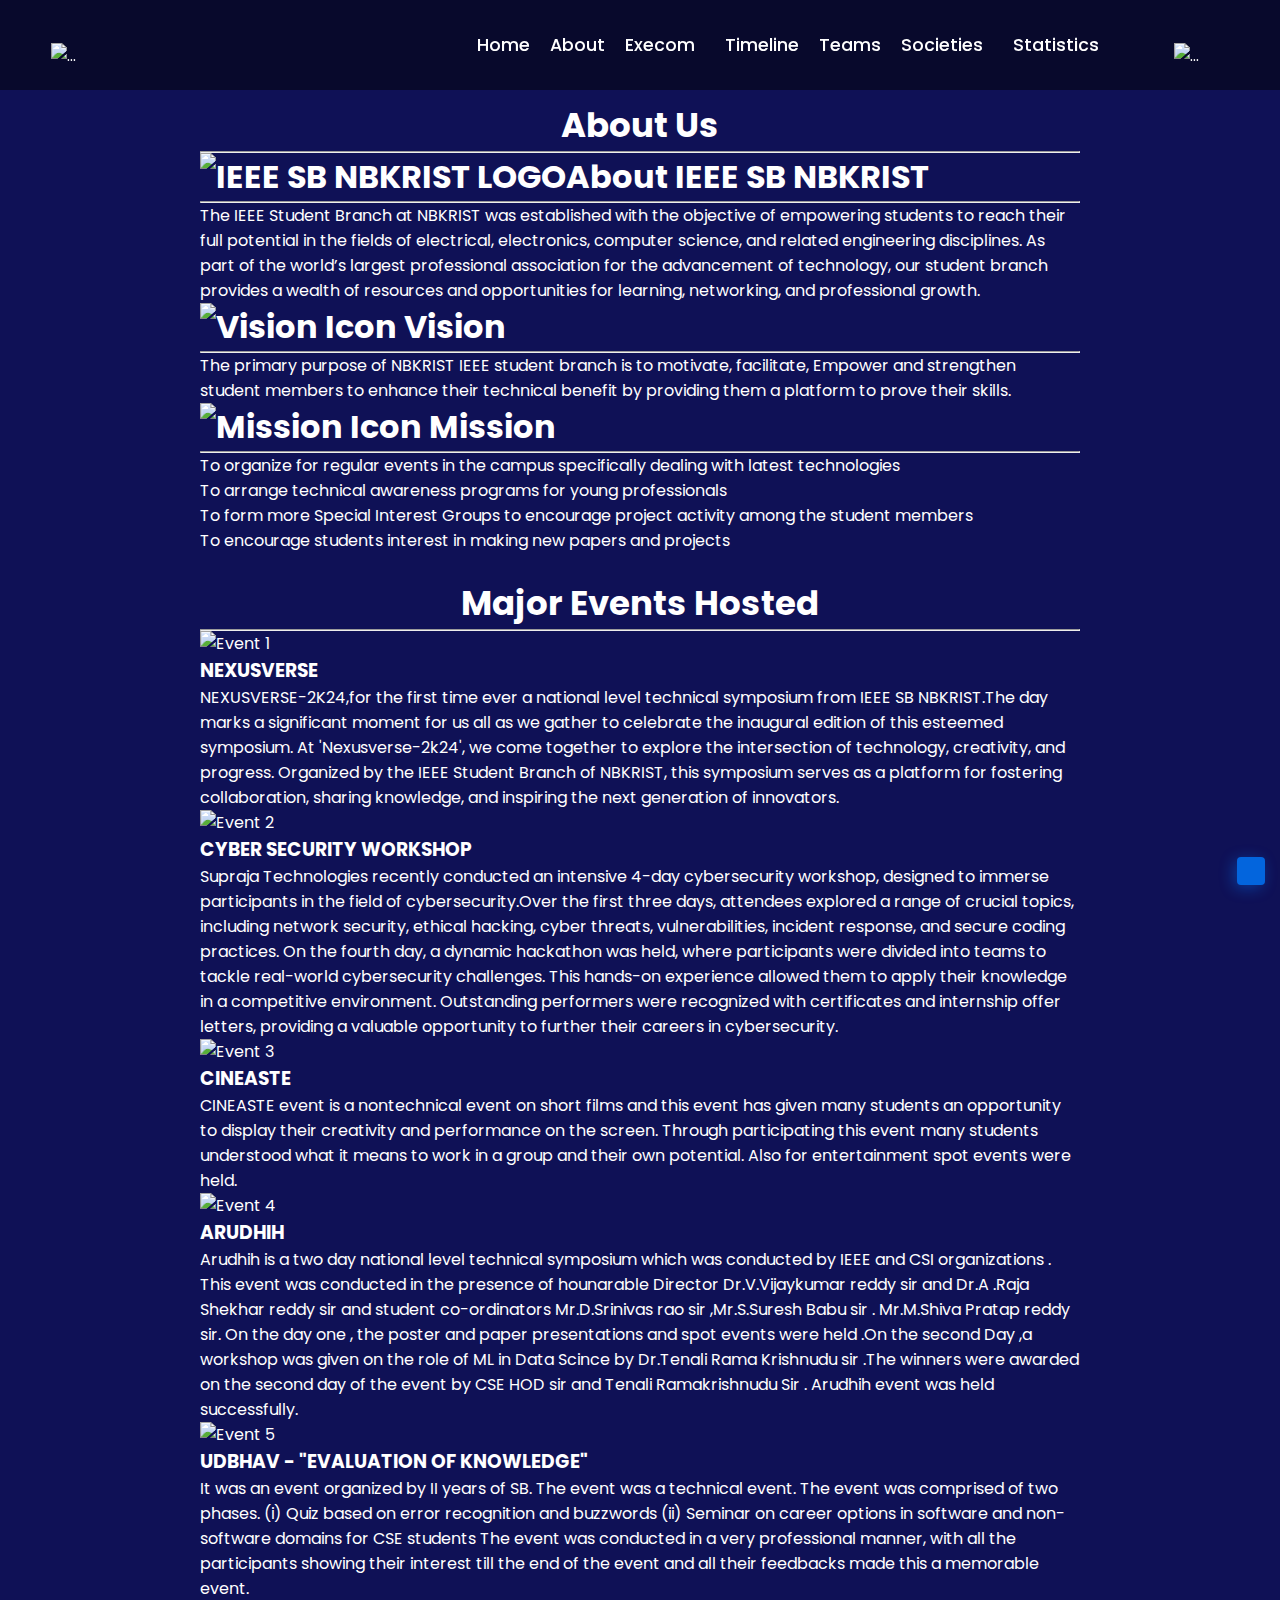
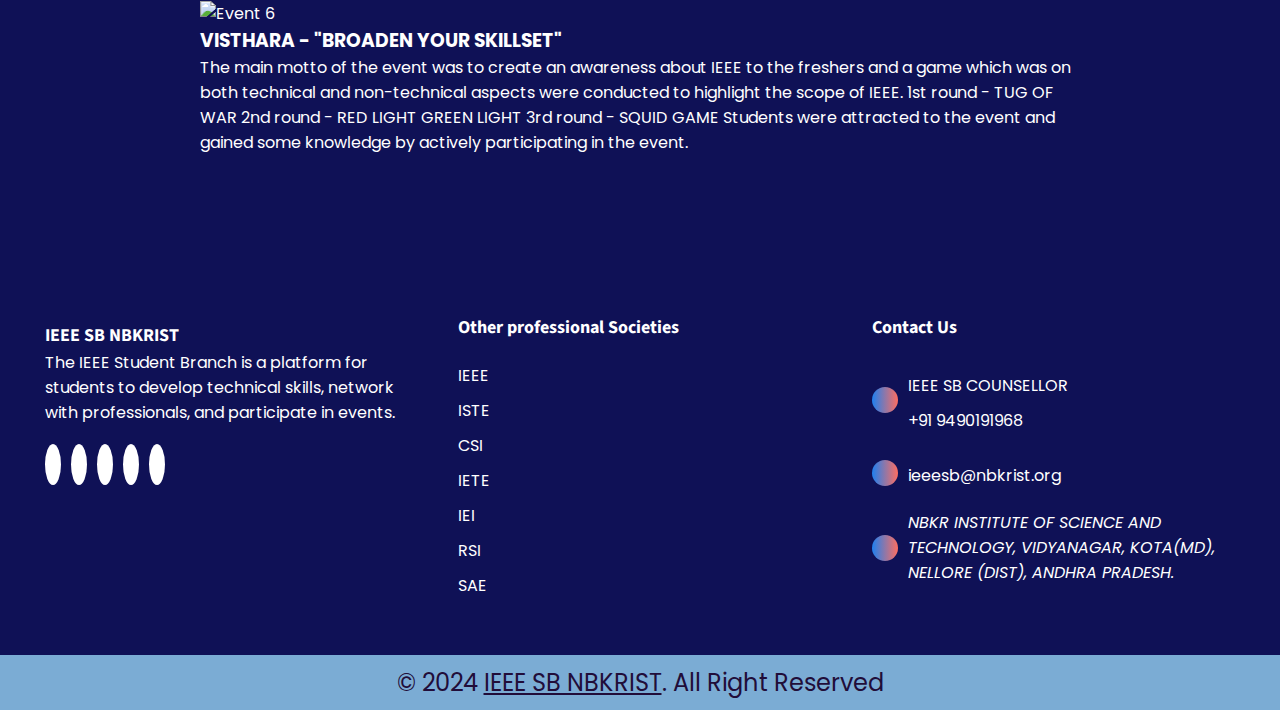
==== about.html @ cfe545d9 "Create about.html" ====
<!DOCTYPE html>
<html lang="en">

<head>
    <meta charset="UTF-8">
    <meta name="viewport" content="width=device-width, initial-scale=1.0">
    <title>IEEE SB NBKRIST</title>
    <link href="https://cdnjs.cloudflare.com/ajax/libs/aos/2.3.4/aos.css" rel="stylesheet">
    <script src="https://cdn.jsdelivr.net/npm/canvas-confetti@1.3.2/dist/confetti.browser.min.js"></script>
    <link rel="shortcut icon" href="./favicon.svg" type="image/svg+xml">
    <link href="https://cdn.jsdelivr.net/npm/remixicon@4.3.0/fonts/remixicon.css" rel="stylesheet" />
    <link rel="stylesheet" href="https://unpkg.com/boxicons@latest/css/boxicons.min.css">
    <link rel="preconnect" href="https://fonts.googleapis.com">
    <link rel="stylesheet" href="https://cdnjs.cloudflare.com/ajax/libs/font-awesome/6.4.0/css/all.min.css">
    <link rel="stylesheet" href="https://unpkg.com/swiper/swiper-bundle.min.css">
    <link rel="preconnect" href="https://fonts.gstatic.com" crossorigin>
    <link href="https://fonts.googleapis.com/css2?family=Poppins:wght@400;600&display=swap" rel="stylesheet">
    <link rel="stylesheet" href="style.css">

</head>

<body>

    <div class="header" id="header" data-header>
        <div class="container">
            <div class="img">
                <img src="https://res.cloudinary.com/ddjeffifs/image/upload/v1720276571/ieee_copy_bg_djunxg.png" height="90px" width="90px" style="padding: 10px;" class="img-thumbnail" alt="...">
            </div>

            <ul class="navbar">
                <li><a href="#" class="active">Home</a></li>
                <li><a href="#">About</a></li>
                <li>
                    <div class="paste-button">
                        <button class="button">Execom &nbsp;</button>
                        <div class="dropdown-content">
                            <a id="top" href="#">Execom 2024</a>
                            <a id="middle" href="#">Execom 2023</a>
                            <a id="bottom" href="#">Execom 2022</a>
                        </div>
                    </div>
                </li>


                <li><a href="#">Timeline</a></li>
                <li><a href="#">Teams</a></li>

                <li>
                    <div class="paste-button">
                        <button class="button">Societies &nbsp;</button>
                        <div class="dropdown-content">
                            <a id="top" href="#">WIE</a>
                            <a id="middle" href="#">SENSORS COUNCIL</a>

                        </div>
                    </div>
                </li>



                <li><a href="#">Statistics</a></li>
            </ul>

            <div class="main">

                <div class="img">
                    <img src="https://res.cloudinary.com/ddjeffifs/image/upload/v1720273794/NBKRIST_logo_2_kbvseg.png" height="70px" width="70px" style="margin-left: 65px; margin-right:20px" class="img-thumbnail" alt="...">
                </div>
                <div class="bx bx-menu" id="menu-icon"></div>
            </div>
        </div>
    </div>
    <section class="About reveal" data-aos="fade-up">



        <div class="heading-about headings">
            <center>
                <h1 style="font-size:34px">About Us</h1>
            </center>
            <hr>

        </div>
        <div class="box reveal" data-aos="fade-bottom">
            <div class="heading-about">
                <h1><img src="https://res.cloudinary.com/ddjeffifs/image/upload/v1720276571/ieee_copy_bg_djunxg.png" alt="IEEE SB NBKRIST LOGO">About IEEE SB NBKRIST</h1>

                <hr>
                <p>The IEEE Student Branch at NBKRIST was established with the objective of empowering students to reach
                    their full potential in the fields of electrical, electronics, computer science, and related
                    engineering disciplines. As part of the world’s largest professional association for the advancement
                    of technology, our student branch provides a wealth of resources and opportunities for learning,
                    networking, and professional growth.</p>
            </div>
        </div>
        <div class="box reveal" data-aos="fade-up">
            <div class="heading-about">
                <h1><img src="https://res.cloudinary.com/ddjeffifs/image/upload/v1720523661/vision1.png_puavys.png" alt="Vision Icon"> Vision</h1>
                <hr>
                <p>The primary purpose of NBKRIST IEEE student branch is to motivate, facilitate, Empower and strengthen
                    student members to enhance their technical benefit by providing them a platform to prove their skills.</p>
            </div>
        </div>
        <div class="box reveal" data-aos="fade-up">
            <div class="heading-about">
                <h1><img src="https://res.cloudinary.com/ddjeffifs/image/upload/v1720523654/mission.png_rk6py1.png" alt="Mission Icon"> Mission</h1>
                <hr>
                <ul>

                    <li>To organize for regular events in the campus specifically dealing with latest technologies</li>
                    <li>To arrange technical awareness programs for young professionals</li>
                    <li>To form more Special Interest Groups to encourage project activity among the student members</li>
                    <li>To encourage students interest in making new papers and projects</li>

                </ul>
            </div>
        </div>

        <br>
        <div class="heading-about headings">
            <center>
                <h1 style="font-size:34px;">Major Events Hosted</h1>
            </center>
            <hr>

        </div>
        <div class="events-container">
            <div class="event-box">
                <img src="https://res.cloudinary.com/ddjeffifs/image/upload/v1720523650/event1_q0bexl.jpg" alt="Event 1">

                <h3>NEXUSVERSE</h3>
                <p>NEXUSVERSE-2K24,for the first time ever a national level technical symposium from IEEE SB NBKRIST.The day marks
                    a significant moment for us all as we gather to celebrate the inaugural edition of this esteemed symposium.
                    At 'Nexusverse-2k24', we come together to explore the intersection of technology, creativity, and progress.
                    Organized by the IEEE Student Branch of NBKRIST, this symposium serves as a platform for fostering collaboration,
                    sharing knowledge, and inspiring the next generation of innovators.</p>
            </div>
            <div class="event-box">
                <img src="https://res.cloudinary.com/ddjeffifs/image/upload/v1720523650/event2_kyx4sf.jpg" alt="Event 2">
                <h3>CYBER SECURITY WORKSHOP</h3>
                <p>Supraja Technologies recently conducted an intensive 4-day cybersecurity workshop, designed to immerse participants
                    in the field of cybersecurity.Over the first three days, attendees explored a range of crucial topics, including
                    network security, ethical hacking, cyber threats, vulnerabilities, incident response, and secure coding practices.
                    On the fourth day, a dynamic hackathon was held, where participants were divided into teams to tackle real-world
                    cybersecurity challenges. This hands-on experience allowed them to apply their knowledge in a competitive environment.
                    Outstanding performers were recognized with certificates and internship offer letters, providing a valuable
                    opportunity to further their careers in cybersecurity.</p>
            </div>
            <div class="event-box">
                <img src="https://res.cloudinary.com/ddjeffifs/image/upload/v1720523649/event3.jpg_yfuaxc.jpg" alt="Event 3">
                <h3>CINEASTE</h3>
                <p>CINEASTE event is a nontechnical event on short films and this event has given many
                    students an opportunity to display their creativity and performance on the screen. Through participating this event many
                    students understood what it means to work in a group and their own potential. Also for entertainment spot events were held.
                </p>
            </div>
            <div class="event-box">
                <img src="https://res.cloudinary.com/ddjeffifs/image/upload/v1720523650/event4_if4q01.jpg" alt="Event 4">
                <h3>ARUDHIH</h3>
                <p>Arudhih is a two day national level technical symposium which was conducted by IEEE and CSI organizations .
                    This event was conducted in the presence of hounarable Director Dr.V.Vijaykumar reddy sir and Dr.A .Raja Shekhar reddy
                    sir and student co-ordinators Mr.D.Srinivas rao sir ,Mr.S.Suresh Babu sir . Mr.M.Shiva Pratap reddy sir. On the day one ,
                    the poster and paper presentations and spot events were held .On the second Day ,a workshop was given on the role of
                    ML in Data Scince by Dr.Tenali Rama Krishnudu sir .The winners were awarded on the second day of the event by CSE HOD sir and
                    Tenali Ramakrishnudu Sir . Arudhih event was held successfully.</p>
            </div>
            <div class="event-box">
                <img src="https://res.cloudinary.com/ddjeffifs/image/upload/v1720523650/event5_yl9ktp.jpg" alt="Event 5">
                <h3>UDBHAV - "EVALUATION OF KNOWLEDGE"</h3>
                <p>It was an event organized by II years of SB. The event was a technical event. The event was comprised of two phases.
                    (i) Quiz based on error recognition and buzzwords
                    (ii) Seminar on career options in software and non-software domains for CSE students

                    The event was conducted in a very professional manner, with all the participants showing their interest till
                    the end of the event and all their feedbacks made this a memorable event.</p>
            </div>
            <div class="event-box">
                <img src="https://res.cloudinary.com/ddjeffifs/image/upload/v1720523650/event6_oxmd99.jpg" alt="Event 6">
                <h3>VISTHARA - "BROADEN YOUR SKILLSET"</h3>
                <p>
                    The main motto of the event was to create an awareness about IEEE to the freshers and a game which
                    was on both technical and non-technical aspects were conducted to highlight the scope of IEEE.
                    1st round - TUG OF WAR
                    2nd round - RED LIGHT GREEN LIGHT
                    3rd round - SQUID GAME
                    Students were attracted to the event and gained some
                    knowledge by actively participating in the event.</p>
            </div>
        </div>
        <ul class="circles">
            <li></li>
            <li></li>
            <li></li>
            <li></li>
            <li></li>
            <li></li>
            <li></li>
            <li></li>
            <li></li>
            <li></li>
        </ul>
    </section>

    <!--
    - #FOOTER
  -->

    <footer class="footer">
        <div class="footer-top ">
            <div class="container">
                <div class="footer-brand">
                    <a href="#" class="footer-list-title">IEEE SB NBKRIST</a>
                    <p class="text">
                        The IEEE Student Branch is a platform for students to develop technical skills, network with professionals, and participate in events.
                    </p>
                    <ul class="social-list">
                        <li><a href="https://www.facebook.com/people/Ieee-sb-nbkrist/61550818716033/?mibextid=ZbWKwL" class="social-link">
                                <ion-icon name="logo-facebook"></ion-icon>
                            </a></li>
                        <li><a href="https://www.instagram.com/ieee_sb_nbkrist/" class="social-link">
                                <ion-icon name="logo-instagram"></ion-icon>
                            </a></li>
                        <li><a href="https://x.com/Ieee_sb_nbkrist?t=2sSctacPz6exUeIR9xwIlQ&s=08" class="social-link">
                                <ion-icon name="logo-twitter"></ion-icon>
                            </a></li>
                        <li><a href="https://www.linkedin.com/in/ieee-sb-nbkrist-a3313b225" class="social-link">
                                <ion-icon name="logo-linkedin"></ion-icon>
                            </a></li>
                        <li><a href="https://www.youtube.com/@IEEESBNBKRIST?si=6ScQL-bMPgKONKNY" class="social-link">
                                <ion-icon name="logo-youtube"></ion-icon>
                            </a></li>
                    </ul>
                </div>

                <ul class="footer-list">
                    <li>
                        <p class="footer-list-title">Other professional Societies</p>
                    </li>
                    <li><a href="https://www.nbkrist.co.in/ieeenew.php" class="footer-link">IEEE</a></li>
                    <li><a href="https://www.nbkrist.co.in/iste.php" class="footer-link">ISTE</a></li>
                    <li><a href="https://www.nbkrist.co.in/csi_sb.php" class="footer-link">CSI</a></li>
                    <li><a href="https://www.nbkrist.co.in/iete.php" class="footer-link">IETE</a></li>
                    <li><a href="https://www.nbkrist.co.in/iei.php" class="footer-link">IEI</a></li>
                    <li><a href="https://www.nbkrist.co.in/rsi.php" class="footer-link">RSI</a></li>
                    <li><a href="https://www.nbkrist.co.in/sae.php" class="footer-link">SAE</a></li>
                </ul>

                <ul class="footer-list">
                    <li>
                        <p class="footer-list-title">Contact Us</p>
                    </li>
                    <li class="footer-item">
                        <div class="footer-item-icon">
                            <ion-icon name="call"></ion-icon>
                        </div>
                        <div><a class="footer-item-link">IEEE SB COUNSELLOR</a><br><a href="tel:+2786214313" class="footer-item-link">+91 9490191968</a></div>
                    </li>
                    <li class="footer-item">
                        <div class="footer-item-icon">
                            <ion-icon name="mail"></ion-icon>
                        </div>
                        <div><a href="mailto:info@agency.com" class="footer-item-link">ieeesb@nbkrist.org</a></div>
                    </li>
                    <li class="footer-item">
                        <div class="footer-item-icon">
                            <ion-icon name="location"></ion-icon>
                        </div>
                        <address class="footer-item-link">NBKR INSTITUTE OF SCIENCE AND TECHNOLOGY, VIDYANAGAR, KOTA(MD), NELLORE (DIST), ANDHRA PRADESH.</address>
                    </li>
                </ul>
            </div>
        </div>

        <div class="footer-bottom">
            <p class="copyright">&copy; 2024 <a href="#" class="copyright-link">IEEE SB NBKRIST</a>. All Right Reserved</p>
        </div>
    </footer>







    <!-- Scroll to Top Button -->
    <a href="#home" class="go-top" aria-label="Go To Top" data-go-top>
        <ion-icon name="arrow-up-outline"></ion-icon>
    </a>

    <!-- Ionicons CDN -->
    <script type="module" src="https://unpkg.com/ionicons@5.5.2/dist/ionicons/ionicons.esm.js"></script>
    <script nomodule src="https://unpkg.com/ionicons@5.5.2/dist/ionicons/ionicons.js"></script>
    <script src="https://unpkg.com/swiper/swiper-bundle.min.js"></script>


    <script src="https://cdnjs.cloudflare.com/ajax/libs/aos/2.3.4/aos.js"></script>
    <script src="https://cdn.jsdelivr.net/npm/bootstrap@5.3.3/dist/js/bootstrap.bundle.min.js" integrity="sha384-YvpcrYf0tY3lHB60NNkmXc5s9fDVZLESaAA55NDzOxhy9GkcIdslK1eN7N6jIeHz" crossorigin="anonymous"></script>
    <script src="script.js"></script>
</body>

</html>
---- style.css ----
@import url('https://fonts.googleapis.com/css2?family=Bree+Serif&family=Caveat:wght@400;700&family=Lobster&family=Monoton&family=Open+Sans:ital,wght@0,400;0,700;1,400;1,700&family=Playfair+Display+SC:ital,wght@0,400;0,700;1,700&family=Playfair+Display:ital,wght@0,400;0,700;1,700&family=Roboto:ital,wght@0,400;0,700;1,400;1,700&family=Source+Sans+Pro:ital,wght@0,400;0,700;1,700&family=Work+Sans:ital,wght@0,400;0,700;1,700&display=swap');

:root {

    /**
   * colors
   */

    --st-patricks-blue: hsl(236, 57%, 28%);
    --amaranth-purple: hsl(335, 88%, 38%);
    --royal-blue-dark: hsl(231, 68%, 21%);
    --chrome-yellow: hsl(5, 100%, 69%);
    --space-cadet-1: hsl(230, 41%, 25%);
    --space-cadet-2: hsl(230, 59%, 16%);
    --winter-sky_50: hsla(335, 87%, 53%, 0.5);
    --purple-navy: hsl(236, 26%, 43%);
    --ksu-purple: hsl(275, 54%, 33%);
    --winter-sky: hsl(212, 100%, 50%);
    --razzmatazz: hsl(212, 87%, 53%);
    --platinum: hsl(0, 0%, 90%);
    --black_70: hsla(0, 0%, 0%, 0.7);
    --rajah: hsl(5, 100%, 69%);
    --white: hsl(0, 0%, 100%);

    --gradient-1: linear-gradient(90deg, var(--royal-blue-dark) 0, var(--ksu-purple) 51%, var(--royal-blue-dark));
    --gradient-2: linear-gradient(90deg, var(--razzmatazz), var(--rajah));

    /**
   * typography
   */

    --ff-source-sans-pro: 'Source Sans Pro', sans-serif;
    --ff-poppins: 'Poppins', sans-serif;

    --fs-1: 4.2rem;
    --fs-2: 3.8rem;
    --fs-3: 3.2rem;
    --fs-4: 2.5rem;
    --fs-5: 2.4rem;
    --fs-6: 2rem;
    --fs-7: 1.8rem;
    --fs-8: 1.5rem;

    --fw-500: 500;
    --fw-600: 600;
    --fw-700: 700;

    /**
   * border radius
   */

    --radius-4: 4px;
    --radius-12: 12px;

    /**
   * spacing
   */

    --section-padding: 60px;

    /**
   * transition
   */

    --transition-1: 0.15s ease;
    --transition-2: 0.35s ease;
    --cubic-in: cubic-bezier(0.51, 0.03, 0.64, 0.28);
    --cubic-out: cubic-bezier(0.33, 0.85, 0.56, 1.02);

    /**
   * shadow
   */

    --shadow: 0 5px 20px 1px hsla(220, 63%, 33%, 0.1);

}

* {
    padding: 0;
    margin: 0;
    box-sizing: border-box;
    font-family: "Poppins", sans-serif;
    text-decoration: none;
    list-style: none;
}

/* dropdowns */
.paste-button {
    position: relative;
    display: block;
    font-family: "Poppins", sans-serif;
}

.button {
    background-color: transparent;
    color: #fff;
    padding: 5px 0;
    font-size: 1.1rem;
    font-weight: 500;
    margin: 0;
    border: none;
    cursor: pointer;
    transition: all 0.50s ease;
}

.dropdown-content {
    display: none;
    font-size: 13px;
    position: absolute;
    z-index: 2;
    min-width: 200px;
    background-color: #212121;
    border-radius: 0px 15px 15px 15px;
    box-shadow: 0px 8px 16px 0px rgba(0, 0, 0, 0.2);
}

.dropdown-content a {
    color: #fff;
    text-decoration: none;
    display: block;
    transition: 0.1s;
}

.dropdown-content a:hover {
    background-color: black;
    color: black;
}

.dropdown-content a:focus {
    background-color: #212121;
    color: black;
}

.dropdown-content #top:hover {
    border-radius: 0px 13px 0px 0px;
}

.dropdown-content #middle:hover {
    border-radius: 0px 0px 13px 13px;
}

.dropdown-content #bottom:hover {
    border-radius: 0px 0px 13px 13px;
}

.paste-button:hover button {
    border-radius: 15px 15px 0px 0px;
}

.paste-button:hover .dropdown-content {
    display: block;
}

body {
    min-height: 100vh;
    background: #0F1156;
    color: #fff;
}

.container {
    padding-inline: 15px;
}

.w-100 {
    width: 100%;
}

.banner-animation {
    animation: waveAnim 2s linear infinite alternate;
}

@keyframes waveAnim {
    0% {
        transform: translate(0, 0) rotate(0);
    }

    100% {
        transform: translate(2px, 2px) rotate(2deg);
    }
}

.header {

    position: fixed;
    width: 100%;
    height: 90px;
    top: 0;
    right: 0;
    z-index: 1000;
    display: flex;
    align-items: center;
    justify-content: space-between;
    background: rgba(1, 1, 1, 0.5);
    padding: 15px 200px;
    transition: all 0.50s ease;
}

.navbar {
    display: flex;
    align-items: center;
    flex: 1;
    justify-content: flex-end;
}

.navbar li {
    margin: 0 15px;
    display: flex;
    align-items: center;
}

.navbar a,
.button {
    color: #fff;
    font-size: 1.1rem;
    font-weight: 500;
    padding: 5px 0;
    transition: all 0.50s ease;
}

.container {
    display: flex;
    align-items: center;
    justify-content: space-between;
    width: 100%;
}

.navbar a:hover,
.button:hover {
    color: #6D7FFB;
}

.main {
    display: flex;
    align-items: center;
    justify-content: flex-end;
    margin-right: 20px;
    /* Add margin to the right side */
}

.main a {
    margin-right: 25px;
    margin-left: 10px;
    color: #fff;
    font-size: 1.1rem;
    font-weight: 500;
    transition: all 0.50s ease;
}

.user {
    display: flex;
    align-items: center;
}

.user i {
    color: #29fd53;
    font-size: 20px;
    margin-right: 7px;
}

.main a:hover {
    color: #29fd53;
}

#menu-icon {
    font-size: 35px;
    color: #fff;
    cursor: pointer;
    display: none;
}

@media (max-width: 1280px) {
    .header {
        padding: 14px 2%;
        transition: 0.2s;
    }

    .navbar li {
        margin: 0 10px;
    }
}

@media (max-width: 1090px) {
    #menu-icon {
        display: block;
    }

    .navbar {
        position: absolute;
        top: 100%;
        right: 2%;
        width: 270px;
        height: auto;
        background: #0F1156;
        display: flex;
        flex-direction: column;
        justify-content: center;
        align-items: center;
        transition: all 0.3s ease;
        overflow: hidden;
        max-height: 0;
    }

    .navbar li {
        margin: 10px 0;
    }

    .navbar.active {
        max-height: 500px;
        /* Adjust based on content height */

    }

    .navbar a:hover,
    .button:hover {
        color: yellow;
    }

}



section {
    padding: 100px 200px;
    min-height: 40vh;

}


.home {
    position: relative;
    width: 100%;
    min-height: 110vh;
    display: flex;
    justify-content: center;
    flex-direction: column;
    background: rgba(1, 1, 1, 0.5);

}

.home:before {
    z-index: 777;
    content: '';
    position: absolute;
    background: rgba(251, 3, 3, 0.034);
    width: 100%;
    height: 100%;
    top: 0;
    left: 0;
}

.home .content {
    z-index: 888;
    color: #fff;
    width: 70%;
    margin-top: 50px;
    display: none;
}

.home .content.active {
    display: block;
}

.home .content h1 {
    font-size: 4em;
    font-weight: 900;
    text-transform: uppercase;
    letter-spacing: 5px;
    line-height: 75px;
    margin-bottom: 40px;
}

.home .content h1 span {
    font-size: 1.2em;
    font-weight: 600;
}

.home .content p {
    margin-bottom: 65px;
}

.home .content a {
    background: #fff;
    padding: 15px 35px;
    color: #ff0000;
    font-size: 1.1em;
    font-weight: 500;
    text-decoration: none;
    border-radius: 2px;
}

.home .media-icons {
    z-index: 888;
    position: absolute;
    right: 30px;
    display: flex;
    flex-direction: column;
    transition: 0.5s ease;
}

.home .media-icons a {
    color: #fff;
    font-size: 1.6em;
    transition: 0.3s ease;
}

.home .media-icons a:not(:last-child) {
    margin-bottom: 20px;
}

.home .media-icons a:hover {
    transform: scale(1.3);
    color: yellow;
}

.home video {
    z-index: 000;
    position: absolute;
    top: 0;
    left: 0;
    width: 100%;
    height: 100%;
    object-fit: cover;
}

.slider-navigation {
    z-index: 888;
    position: relative;
    display: flex;
    justify-content: center;
    align-items: center;
    transform: translateY(80px);
    margin-bottom: 12px;
}

.slider-navigation .nav-btn {
    width: 12px;
    height: 12px;
    background: #fff;
    border-radius: 50%;
    cursor: pointer;
    box-shadow: 0 0 2px rgba(255, 255, 255, 0.5);
    transition: 0.3s ease;
}

.slider-navigation .nav-btn.active {
    background: yellow;
}

.slider-navigation .nav-btn:not(:last-child) {
    margin-right: 20px;
}


.slider-navigation .nav-btn:hover {
    transform: scale(1.2);
}

.video-slide {
    position: absolute;
    width: 100%;
    clip-path: circle(0% at 0 50%);
    opacity: 0.6;
    /* Adjust the opacity value as per your preference */
    transition: opacity 0.3s ease;
    /* Smooth transition effect */
}

.video-slide:hover {
    opacity: 1;
    /* Increase opacity on hover */
}

.video-slide.active {
    clip-path: circle(150% at 0 50%);
    transition: 2s ease;
    transition-property: clip-path;
}

@media (max-width: 1040px) {
    .home {
        padding-left: 100px;
    }

    section {
        padding: 100px 20px;
    }

    .home .media-icons {
        right: 15px;
    }

}

@media (max-width: 578px) {
    .home {
        padding-left: 70px;
    }



}

@media (max-width: 560px) {
    .home .content h1 {
        font-size: 3em;
        line-height: 60px;
    }
}

.img {
    padding-top: 20px;
}

.about-ieee,
.about-us {
    display: flex;
    justify-content: center;
    align-items: center;
    min-height: 20vh;
   background: #323C7D;
    color: white;
    padding: 40px 20px;
    border-radius: 15px;
    box-shadow: 0 15px 30px rgba(0, 0, 0, 0.2);
    position: relative;
    overflow: hidden;
    margin-bottom: 20px;
    margin-top: 20px;
    margin: 30px;
}

.about-ieee::before,
.about-us::before {
    content: '';
    position: absolute;
    top: -50%;
    left: -50%;
    width: 200%;
    min-height: 50%;
    background: radial-gradient(circle at center, rgba(255, 255, 255, 0.1), transparent 70%);
    z-index: 1;
    animation: rotate 20s linear infinite;
}

@keyframes rotate {
    from {
        transform: rotate(0deg);
    }

    to {
        transform: rotate(360deg);
    }
}

.container-about {
    display: flex;
    flex-direction: row;
    align-items: center;
    max-width: 1200px;
    width: 100%;
     background-color: rgba(255, 255, 255, 0.1);
    border-radius: 10px;
    overflow: hidden;
    box-shadow: 0 10px 20px rgba(0, 0, 0, 0.2);
    backdrop-filter: blur(10px);
    padding: 20px;
    position: relative;
    z-index: 2;
    min-height: 50vh;
}

.content-about {
    flex: 1;
    padding: 40px;
    min-height:10vh;
}

.content-about h1 {
    font-size: 2.5rem;
    margin-bottom: 20px;
    text-transform: uppercase;
    letter-spacing: 1px;
    border-bottom: 2px solid #ff9800;
    padding-bottom: 10px;
    display: inline-block;
    position: relative;
    overflow: hidden;
    width:320px;
    margin-left:20px;
}

.content-about h1::after {
    content: '';
    position: absolute;
    bottom: -2px;
    left: 0;
    width: 0;
    height: 2px;
    background-color: #ff9800;
    transition: width 0.3s ease;
}

.content-about h1:hover::after {
    width: 100%;
}

.content-about p {
    font-size: 1.1rem;
    line-height: 1.8;
    margin-bottom: 20px;
    text-align: justify;
    text-shadow: 1px 1px 2px rgba(0, 0, 0, 0.1);
     width:320px;
    margin-left:20px;
}

.ieee-button,
.join-button {
    display: inline-block;
    padding: 12px 25px;
    background-color: #ff9800;
    color: white;
    text-transform: uppercase;
    text-decoration: none;
    font-size: 1rem;
    font-weight: bold;
    border-radius: 5px;
    transition: background-color 0.3s ease, transform 0.3s ease;
    box-shadow: 0 5px 15px rgba(0, 0, 0, 0.2);
    position: relative;
    overflow: hidden;
    z-index: 2;
}

.ieee-button:hover,
.join-button:hover {
    background-color: #e68900;
    transform: translateY(-3px);
}

.ieee-button::before,
.join-button::before {
    content: '';
    position: absolute;
    top: 0;
    left: 0;
    width: 100%;
    height: 100%;
    background: rgba(255, 255, 255, 0.2);
    transform: scaleX(0);
    transform-origin: right;
    transition: transform 0.3s ease;
}

.ieee-button:hover::before,
.join-button:hover::before {
    transform: scaleX(1);
    transform-origin: left;
}

.image-container-ieee {
    flex: 0.3;
    display: flex;
    justify-content: center;
    align-items: center;
    background-color: rgba(255, 255, 255, 0.2);
    border-radius: 10px;
    overflow: hidden;
    box-shadow: 0 5px 15px rgba(0, 0, 0, 0.3);
    padding: 30px;
    position: relative;
    z-index: 2;
}

.image-container {
    flex: 0.3;
    display: flex;
    justify-content: center;
    align-items: center;
    background-color: rgba(255, 255, 255, 0.2);
    border-radius: 10px;
    overflow: hidden;
    box-shadow: 0 5px 15px rgba(0, 0, 0, 0.3);
    padding: 30px;
    position: relative;
    z-index: 2;
}

.image-container-ieee img {
    max-width: 100%;
    height: 100px;
    border-radius: 10px;
    box-shadow: 0 5px 15px rgba(0, 0, 0, 0.3);
    transition: transform 0.3s ease;

}

.image-container img {
    max-width: 100%;
    height: 150px;
    border-radius: 10px;
    box-shadow: 0 5px 15px rgba(0, 0, 0, 0.3);
    transition: transform 0.3s ease;

}

.image-container-ieee img:hover {
    transform: scale(1.05);
}

.image-container img:hover {
    transform: scale(1.05);
}

/* Existing CSS ... */

/* Member Counter */
.counter h2 {
    display: flex;
    align-items: center;
    font-size: 3rem;
}

.counter h2::before,
.counter h2::after {
    content: '';
    flex: 1;
    height: 2px;
    background: linear-gradient(to right, transparent, #ff9800, transparent);
    margin: 0 10px;
}

#member-counter {
    font-size: 3rem;
    font-weight: bold;
    text-align: center;
    margin-top: 5px;
    animation: changeColor 1s infinite;
    width:15vh;
}

@keyframes changeColor {
    0% {
        color: #ff0000;
    }

    25% {
        color: #00ff00;
    }

    50% {
        color: #0000ff;
    }

    75% {
        color: #ff00ff;
    }

    100% {
        color: #ff0000;
    }
}

.reveal {
    opacity: 0;
    transform: translateY(20px);
    transition: opacity 0.6s ease-out, transform 0.6s ease-out;
}

.reveal.active {
    opacity: 1;
    transform: translateY(0);
}


/* Responsive Design */
@media (max-width: 768px) {
    .container-about {
        flex-direction: column;

    }

    .content-about,
    .image-container {
        padding: 20px;
    }

    .content-about h1 {
        font-size: 2rem;
    }

    .content-about p {
        font-size: 1rem;
    }

    .ieee-button,
    .join-button {
        width: 100%;
        text-align: center;
    }

    #member-counter {
        font-size: 2rem;

    }

    .counter h2 {
        font-size: 2rem;
    }

    .counter h2::before,
    .counter h2::after {
        height: 4px;
        margin: 0 1px;
    }
}

.activity {
    position: relative;
    display: flex;
    justify-content: center;
    align-items: center;

    min-height: 50vh;
    overflow: hidden;

    width: 100%;
}



.content-activity {
    display: flex;
    min-height: 40vh;
    flex-direction: row;
    justify-content: center;
    align-items: center;
    gap: 10px;
    background: linear-gradient(180deg,
            rgba(255, 255, 255, 0.28) 0%,
            rgba(255, 255, 255, 0) 100%);
    backdrop-filter: blur(30px);
    border-radius: 20px;
    width: min(900px, 100%);
    box-shadow: 0 0.5px 0 1px rgba(255, 255, 255, 0.23) inset,
        0 1px 0 0 rgba(255, 255, 255, 0.66) inset, 0 4px 16px rgba(0, 0, 0, 0.12);
    z-index: 10;
}

.info {
    display: flex;
    flex-direction: column;
    justify-content: center;
    align-items: center;
    max-width: 450px;
    padding: 0 35px;
    text-align: justify;
}

.info p {
    color: #fff;
    font-weight: 500;
    font-size: 1rem;
    margin-bottom: 20px;
    line-height: 1.5;
}

.activity-desc {
    background: linear-gradient(225deg, #ff3cac 0%, #784ba0 50%, #2b86c5 100%);
}

/* Media Queries */
@media (max-width: 768px) {
    .swiper-slide img {
        max-width: 80%;
        /* Adjust image width for smaller screens */
    }


}

@media (max-width: 577px) {
    .swiper-slide img {
        display: none;
        /* Further reduce image width for very small screens */
    }

    .overlay-activity {
        display: none;
    }

    .swiper-wrapper {
        display: none;
    }

    .swiper {
        display: none;
    }

    .activity {
        max-width: 100vw;


    }

}

.info-buttons {
    display: flex;
    justify-content: space-between;
    /* Creates gap between buttons on large screens */
    gap: 20px;
    /* Adjust the gap between buttons */
}


@media (max-width: 768px) {
    .info-buttons {
        flex-direction: column;
        gap: 5px;
        /* Stacks buttons on small screens */
    }

    .btn-activity {
        width: auto;
        /* Default width for stacked buttons */
        margin-bottom: 10px;
        /* Optional: Add space between stacked buttons */
    }
}


.btn-activity {
    display: block;
    padding: 10px 40px;
    margin: 10px auto;
    font-size: 1.1rem;
    font-weight: 700;
    border-radius: 4px;
    outline: none;
    text-decoration: none;
    color: #784ba0;
    background: rgba(255, 255, 255, 0.9);
    box-shadow: 0 6px 30px rgba(0, 0, 0, 0.1);
    border: 1px solid rgba(255, 255, 255, 0.3);
    cursor: pointer;
}

.btn-activity:hover,
.btn-activity:focus,
.btn-activity:active,
.btn-activity:visited {
    transition-timing-function: cubic-bezier(0.6, 4, 0.3, 0.8);
    animation: gelatine 0.5s 1;
}

@keyframes gelatine {

    0%,
    100% {
        transform: scale(1, 1);
    }

    25% {
        transform: scale(0.9, 1.1);
    }

    50% {
        transform: scale(1.1, 0.9);
    }

    75% {
        transform: scale(0.95, 1.05);
    }
}

/* SWIPER */

.swiper {
    width: 250px;
    height: 450px;
    padding: 50px 0;
}

.swiper-slide {
    position: relative;
    box-shadow: 0 15px 50px rgba(0, 0, 0, 0.2);
    border-radius: 10px;
    user-select: none;
}

.swiper-slide img {
    position: absolute;
    inset: 0;
    width: 100%;
    height: 100%;
    object-fit: cover;
}

.img-position {
    object-position: 50% 0%;
}

.overlay-activity {
    position: absolute;
    inset: 0;
    width: 100%;
    height: 100%;
    background: linear-gradient(to top, #0f2027, transparent, transparent);
    background-repeat: no-repeat;
    background-size: cover;
}

.overlay-activity span {
    position: absolute;
    top: 0;
    right: 0;
    color: #fff;
    padding: 7px 18px;
    margin: 10px;
    border-radius: 20px;
    letter-spacing: 2px;
    font-size: 0.8rem;
    font-weight: 700;
    font-family: inherit;
    background: rgba(255, 255, 255, 0.095);
    box-shadow: inset 2px -2px 20px rgba(214, 214, 214, 0.2),
        inset -3px 3px 3px rgba(255, 255, 255, 0.4);
    backdrop-filter: blur(74px);
}

.overlay-activity h2 {
    position: absolute;
    bottom: 0;
    left: 0;
    color: #fff;
    font-weight: 400;
    font-size: 1.1rem;
    line-height: 1.4;
    margin: 0 0 20px 20px;
}

/* ANIMATED BACKGROUND */

.circles {
    position: absolute;
    top: 0;
    left: 0;
    width: 90%;
    height: 100%;
    overflow: hidden;
}

.circles li {
    position: absolute;
    display: block;
    list-style: none;
    width: 20px;
    height: 20px;
    background-color: #ff3cac;
    background-image: linear-gradient(225deg,
            #ff3cac 0%,
            #784ba0 50%,
            #2b86c5 100%);
    animation: animate 25s linear infinite;
    bottom: -150px;
}

.circles li:nth-child(1) {
    left: 25%;
    width: 80px;
    height: 80px;
    animation-delay: 0s;
}

.circles li:nth-child(2) {
    left: 10%;
    width: 20px;
    height: 20px;
    animation-delay: 2s;
    animation-duration: 12s;
}

.circles li:nth-child(3) {
    left: 70%;
    width: 20px;
    height: 20px;
    animation-delay: 4s;
}

.circles li:nth-child(4) {
    left: 40%;
    width: 60px;
    height: 60px;
    animation-delay: 0s;
    animation-duration: 18s;
}

.circles li:nth-child(5) {
    left: 65%;
    width: 20px;
    height: 20px;
    animation-delay: 0s;
}

.circles li:nth-child(6) {
    left: 75%;
    width: 110px;
    height: 110px;
    animation-delay: 3s;
}

.circles li:nth-child(7) {
    left: 35%;
    width: 150px;
    height: 150px;
    animation-delay: 7s;
}

.circles li:nth-child(8) {
    left: 50%;
    width: 25px;
    height: 25px;
    animation-delay: 15s;
    animation-duration: 45s;
}

.circles li:nth-child(9) {
    left: 20%;
    width: 15px;
    height: 15px;
    animation-delay: 2s;
    animation-duration: 35s;
}

.circles li:nth-child(10) {
    left: 85%;
    width: 150px;
    height: 150px;
    animation-delay: 0s;
    animation-duration: 11s;
}

@keyframes animate {
    0% {
        transform: translateY(0) rotate(0deg);
        opacity: 0.6;
        border-radius: 0;
    }

    100% {
        transform: translateY(-1000px) rotate(720deg);
        opacity: 0;
        border-radius: 50%;
    }
}

/* Media Queries for Responsiveness */

/* Extra Small Devices (phones, less than 576px) */
@media (max-width: 575.98px) {


    .btn-activity {
        font-size: 0.9rem;
        padding: 8px 20px;
    }

    .content-activity h1 {
        font-size: 2rem;
    }

    .content-activity p {
        font-size: 1rem;

    }

    .activity {
        min-height: 40vh;
    }
}

/* Small Devices (landscape phones, less than 768px) */
@media (max-width: 767.98px) {
    .content-activity {
        flex-direction: column;
    }



    .btn-activity {
        font-size: 0.9rem;
        padding: 2px 10px;
    }

    .content-activity h1 {
        font-size: 2rem;
    }

    .content-activity p {
        font-size: 1rem;
    }

    .activity {
        min-height: 40vh;
    }
}

/* Medium Devices (tablets, less than 992px) */
@media (max-width: 991.98px) {
    .content-activity {
        flex-direction: column;
    }



    .btn-activity {
        font-size: 0.95rem;
        padding: 2px 10px;
    }

    .content-activity h1 {
        font-size: 2.0rem;
    }

    .content-activity p {
        font-size: 1.05rem;
    }

    .activity {
        min-height: 20vh;
    }
}

/* Large Devices (desktops, less than 1200px) */
@media (max-width: 1199.98px) {
    .content-activity {
        padding: 10px;
    }

    .btn-activity {
        font-size: 1rem;
        padding: 10px 25px;
    }

    .content-activity h1 {
        font-size: 2.3rem;
    }

    .content-activity p {
        font-size: 1.05rem;
    }
}

/* Extra Large Devices (large desktops, 1200px and above) */
@media (min-width: 1200px) {
    .content-activity {
        padding: 10px;
    }

    .activity {
        min-height: 40vh;
    }

    .btn-activity {
        font-size: 1.05rem;
        padding: 12px 25px;
    }

    .content-activity h1 {
        font-size: 2.5rem;
    }

    .content-activity p {
        font-size: 1.1rem;
    }

}

/*
@media (max-width: 750px) {
  .content {
     flex-direction: column-reverse;
  }
  
  .btn {
    margin: 10px auto 40px;
  }
}
*/

.home-container {
    width: 100%;
    min-height: 40vh;
    display: flex;
    flex-direction: column;
    border-radius: 30px;

    background: linear-gradient(180deg,
            rgba(255, 255, 255, 0.28) 0%,
            rgba(255, 255, 255, 0) 100%);
    backdrop-filter: blur(30px);
    border-radius: 20px;
    width: min(900px, 100%);
    box-shadow: 0 0.5px 0 1px rgba(255, 255, 255, 0.23) inset,
        0 1px 0 0 rgba(255, 255, 255, 0.66) inset, 0 4px 16px rgba(0, 0, 0, 0.12);
    z-index: 10;
    margin-left: 60px;
}

.contain {
    width: 100%;
    min-height: 5vh;
    display: flex;
    align-items: center;
    justify-content: center;
    background-color: transparent;
    background-attachment: fixed;
    flex-wrap: wrap;
    padding: 10px;


}

.profile-card {
    position: relative;
    width: 220px;
    height: 220px;
    background-color: #fff;
    padding: 30px;
    border-radius: 50%;
    box-shadow: -5px 8px 45px rgba(51, 51, 51, 0.126);
    transition: all 0.4s;
    margin: 20px;
    flex: 0 1 auto;
}

.profile-card:hover {
    border-radius: 10px;
    height: 260px;
}

.profile-card .img-profile {
    position: relative;
    width: 100%;
    height: 100%;
}

.profile-card:hover img {
    border-radius: 10px;
    transform: translateY(-70px);
}

.img-profile img {
    object-fit: fill;
    width: 100%;
    height: 100%;
    border-radius: 50%;
    transition: all 0.4s;
    z-index: 99;
}

.caption {
    text-align: center;
    transform: translateY(-90px);
    opacity: 0;
    pointer-events: none;
    transition: all 0.5s;
}

.profile-card:hover .caption {
    opacity: 1;
    pointer-events: all;
}

.profile-card:hover img {
    padding-bottom: 15px;
}

.caption h3 {
    font-size: 21px;
    color: #0c52a1;
    font-weight: 600;
}

.caption p {
    font-size: 15px;
    font-weight: 500;
    margin: 2px 0 12px 0;
    color: brown;
}

.caption .social-links i {
    font-size: 21px;
    margin: 0 3px;
    cursor: pointer;
    color: #333;
    transition: all 0.4s;
}

.caption .social-links i:hover {
    color: #0c52a1;
}

.contain1 {
    background-color: transparent;
    background-attachment: fixed;
    width: 100%;
    height: 5vh;
    padding: 3vh;
    padding-left: -2vw;


}

.contain1 h2 {
    color: white;
    margin: 0;
    padding-left: 3vh;
    font-size: 40px;

}

.contain2 {
    background-color: transparent;
    background-attachment: fixed;
    width: 100%;
    height: 5vh;

    padding-bottom: 2px;
}

.contain2 h3 {
    color: white;
    margin: 0;
    padding-left: 3vh;
    font-size: 26px;



}

@media (max-width: 1200px) {
    .profile-card {
        width: 220px;
        height: 220px;
    }

    .home-container {
        margin-left: -160px;
        margin-right: 15px;
        width: 142%;
    }

    .profile-card:hover {
        height: 220px;
    }

    .caption h3 {
        font-size: 18px;
    }

    .caption p {
        font-size: 13px;
    }

    .caption .social-links i {
        font-size: 18px;
    }

}

@media (max-width: 992px) {
    .profile-card {
        width: 200px;
        height: 200px;
    }

    .home-container {
        margin-left: 20px;
        width: 96%;
    }

    .profile-card:hover {
        height: 220px;
    }

    .caption h3 {
        font-size: 18px;
    }

    .caption p {
        font-size: 13px;
    }

    .caption .social-links i {
        font-size: 18px;
    }

}

@media (max-width: 768px) {
    .profile-card {
        width: 180px;
        height: 180px;
    }

    .home-container {
        margin-left: 15px;
        width: 96%;
    }

    .profile-card:hover {
        height: 220px;
    }

    .caption h3 {
        font-size: 18px;
    }

    .caption p {
        font-size: 13px;
    }

    .caption .social-links i {
        font-size: 18px;
    }

}

@media (max-width: 576px) {
    .profile-card {
        width: 140px;
        height: 140px;
    }

    .home-container {
        margin-left: 20px;
        margin-right: 20px;
        width: 92%;
    }

    .profile-card:hover {
        height: 180px;
    }

    .caption h3 {
        font-size: 16px;
    }

    .caption p {
        font-size: 12px;
    }

    .caption .social-links i {
        font-size: 16px;
    }
}

@media (max-width: 480px) {
    .contain {
        padding: 10px;
    }


    .contain1 {


        width: 100%;
        height: 10vh;
        padding: 3vh;
    }

    .contain1 h2 {
        color: white;
        margin: 0;
        padding-left: 0;
        font-size: 1.5em;
    }

    .contain2 {


        width: 100%;
        height: 5vh;
        padding-left: 3vh;
        padding-bottom: 8vh;
    }

    .contain2 h3 {
        font-size: 1.3em;

        padding-left: 0;



    }
}

:root {
    --winter-sky: #007BFF;
    --white: #FFFFFF;
    --radius-4: 4px;
    --winter-sky_50: rgba(0, 123, 255, 0.5);
    --transition-1: all 0.3s ease-in-out;
}


.go-top {
    position: fixed;
    bottom: 15px;
    right: 15px;
    background-color: var(--winter-sky);
    color: var(--white);
    font-size: 2rem;
    padding: 14px;
    border-radius: var(--radius-4);
    box-shadow: -3px 3px 15px var(--winter-sky_50);
    z-index: 1;
    opacity: 0.8;
    transition: var(--transition-1);

}

.go-top:hover {
    opacity: 1;
}


.contact-us {
    margin-top: -20px;
    min-height: 30vh;
    display: flex;
    align-items: center;
    justify-content: space-evenly;

    background: linear-gradient(180deg,
            rgba(255, 255, 255, 0.28) 0%,
            rgba(255, 255, 255, 0) 100%);
    backdrop-filter: blur(30px);
    border-radius: 20px;
    width: min(300px, 90%);
    box-shadow: 0 0.5px 0 1px rgba(255, 255, 255, 0.23) inset,
        0 1px 0 0 rgba(255, 255, 255, 0.66) inset, 0 4px 16px rgba(0, 0, 0, 0.12);
    z-index: 10;
    margin: 30px;

    /* Add any other styles you need for the contact container */
}

.image1 {
    height: 500px;
    width: 400px;
}

.contact-left {
    display: flex;
    flex-direction: column;
    align-items: flex-start;
    /* Changed "start" to "flex-start" for proper alignment */
    gap: 20px;
}

.contact-left-title h2 {
    font-weight: 600;
    color: #f5dc4e;
    font-size: 40px;
    margin-bottom: 5px;
    /* Removed the extra "05px" */
}

/* Additional styling can go here */

.contact-left-title hr {
    border: none;
    width: 120px;
    height: 5px;
    background-color: #f5dc4e;
    border-radius: 10px;
    margin-bottom: 20px;
    /* Removed the extra "20px" */
}

.contact-inputs {
    width: 500px;
    height: 50px;
    border: none;
    outline: none;
    padding-left: 25px;
    font-weight: 500;
    color: #666;
    border-radius: 50px;
}

.contact-left textarea {
    height: 140px;

    padding: 15px;
    /* Adjust padding as needed */


    border-radius: 20px;
    /* Adjust border-radius as needed */
}

/* Additional styling can go here */
.contact-inputs:focus {
    border: 2px solid #ff994f;
}

.contact-inputs::placeholder {
    color: #a9a9a9;
}

.contact-left button {
    display: flex;
    align-items: center;
    padding: 15px 30px;
    font-size: 16px;
    color: #fff;
    gap: 10px;
    border: none;
    border-radius: 50px;
    background: linear-gradient(270deg, #ff994f, #fa6d86);
    cursor: pointer;
}

/* Additional styling can go here */

@media (max-width: 1200px) {
    .contact-inputs {
        width: 60vw;
    }

    .contact-us {
        width: 93%;
        margin-left: 40px;
    }



}

@media (min-width: 1200px) {
    .contact-inputs {
        width: 60vw;
    }

    .contact-us {
        width: 95%;
        margin-left: 40px;
    }



}

@media (max-width: 992px) {
    .contact-inputs {
        width: 70vw;
    }

    .contact-us {
        width: 92%;
        margin-left: 40px;
    }



}

@media (max-width: 768px) {
    .contact-inputs {
        width: 70vw;
    }

    .contact-us {
        width: 90%;
        margin-left: 40px;
    }



}

@media (max-width: 576px) {
    .contact-inputs {
        width: 70vw;
    }

    .contact-us {
        width: 85%;
        margin-left: 40px;
    }



}




/*-----------------------------------*\
  #FOOTER
\*-----------------------------------*/

.footer {
    font-size: var(--fs-8);
    padding: 30px;
}

.footer a {
    color: inherit;
}

.footer-top {
    background-repeat: no-repeat;
    background-size: auto, 200%;
    background-position: center, center;
    color: var(--white);
    padding: 30px 0;
}

.footer-brand {
    margin-block-end: 30px;
}

.footer-brand .logo {
    font-weight: var(--fw-700);
    margin-block-end: 15px;
}

.footer-brand .text {
    font-size: 16px;
    /* Adjusted font size for consistency */
    margin-block-end: 20px;
}

.social-list {
    display: flex;
    justify-content: flex-start;
    align-items: center;
    gap: 10px;
}

.footer-top .social-link {
    background-color: var(--white);
    color: var(--winter-sky);
    font-size: 18px;
    padding: 8px;
    border-radius: 50%;
}

.footer-top .social-link:is(:hover, :focus) {
    background-image: var(--gradient-2);
    color: var(--white);
}

.footer-list:not(:last-child) {
    margin-block-end: 25px;
}

.footer-list-title {
    font-family: var(--ff-source-sans-pro);
    font-size: 18px;
    /* Adjusted font size for consistency */
    font-weight: var(--fw-700);
    margin-block-end: 15px;
}

.footer-link {
    padding-block: 5px;
    font-size: 16px;
    /* Adjusted font size for consistency */
}

:is(.footer-link, .footer-item-link):not(address):is(:hover, :focus) {
    text-decoration: underline;
}

.footer-item-link {
    font-size: 16px;
    /* Adjusted font size for consistency */
}

.footer-item {
    display: flex;
    justify-content: flex-start;
    align-items: center;
    gap: 10px;
    padding-block: 10px;
}

.footer-item-icon {
    background-image: var(--gradient-2);
    padding: 13px;
    border-radius: 50%;
}

.footer-bottom {
    color: #210D39;
    padding: 10px;
    text-align: center;
    background-color: #7BACD4;
    margin: 0 -30px -30px -30px;
}

.copyright-link {
    display: inline-block;
    text-decoration: underline;
}

.copyright-link:is(:hover, :focus) {
    text-decoration: none;
}

/*-----------------------------------*\
  #MEDIA QUERIES
\*-----------------------------------*/

/* responsive for smaller than 576px screen */
@media (max-width: 575px) {
    .footer-top .container {
        display: block;
        margin-right: 20px;
    }

    .footer-list-link {
        display: block;
        text-align: center;
    }

    .footer-brand,
    .footer-list {
        margin-block-end: 20px;
    }

    .footer-brand .text,
    .footer-list-title,
    .footer-link,
    .footer-item-link {
        font-size: 16px;
        /* Ensuring consistent font size on smaller screens */
    }
}

/* responsive for larger than 550px screen */
@media (min-width: 550px) {
    .footer-top .container {
        display: flex;
        flex-direction: column;
        align-items: flex-start;
        gap: 30px;
    }
}

/* responsive for larger than 768px screen */
@media (min-width: 768px) {
    .footer-top .container {
        display: flex;
        flex-direction: row;
        align-items: flex-start;
        gap: 30px;
    }

    .footer-brand,
    .footer-list,
    .footer-item {
        flex: 1;
    }
}

/* responsive for larger than 992px screen */
@media (min-width: 992px) {
    .footer-top .container {
        display: grid;
        grid-template-columns: repeat(3, 1fr);
        gap: 50px;
    }

    .footer-brand {
        grid-column: 1 / span 1;
    }

    .footer-list,
    .footer-item {
        grid-column: span 1;
    }

    .footer-brand .text {
        max-width: 45ch;
    }
}

/* responsive for larger than 1200px screen */
@media (min-width: 1200px) {
    .footer-top .container {
        grid-template-columns: repeat(3, 1fr);
        gap: 50px;
    }

    .footer-brand {
        grid-column: auto;
    }
}
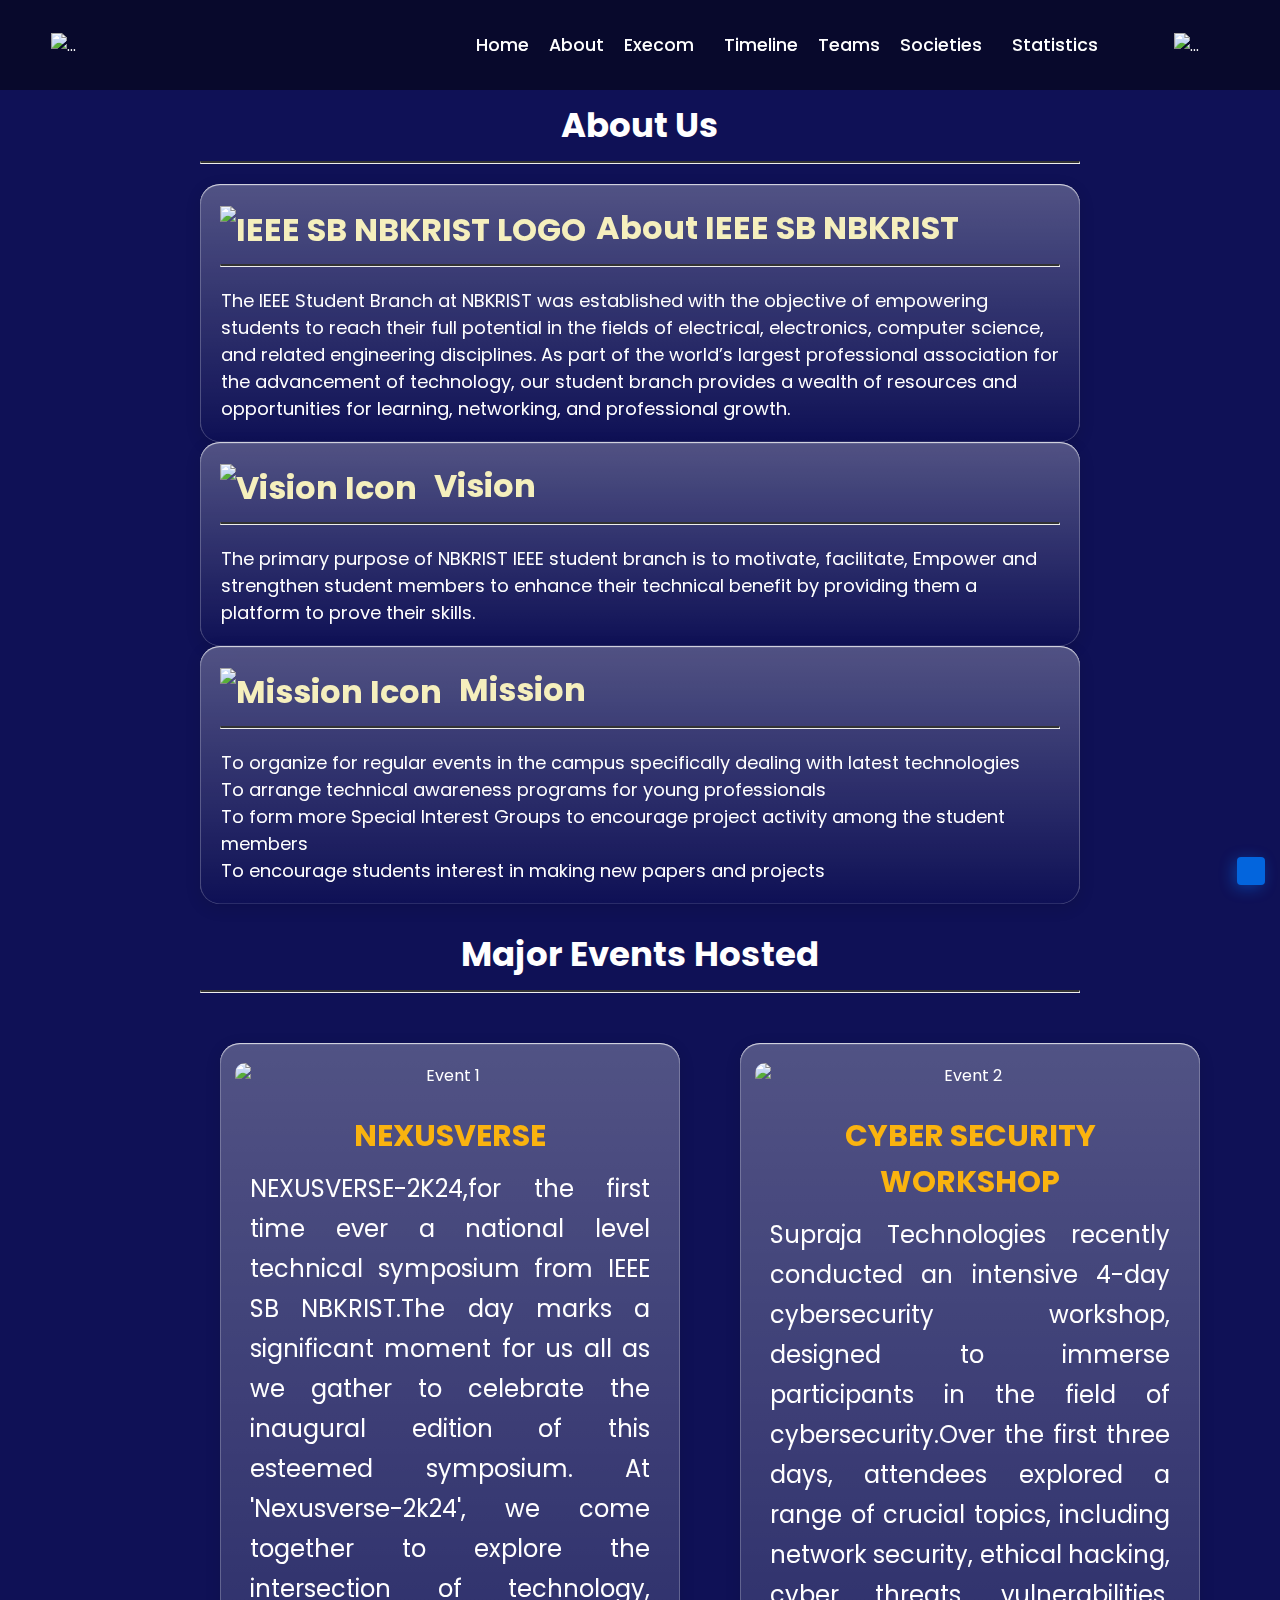
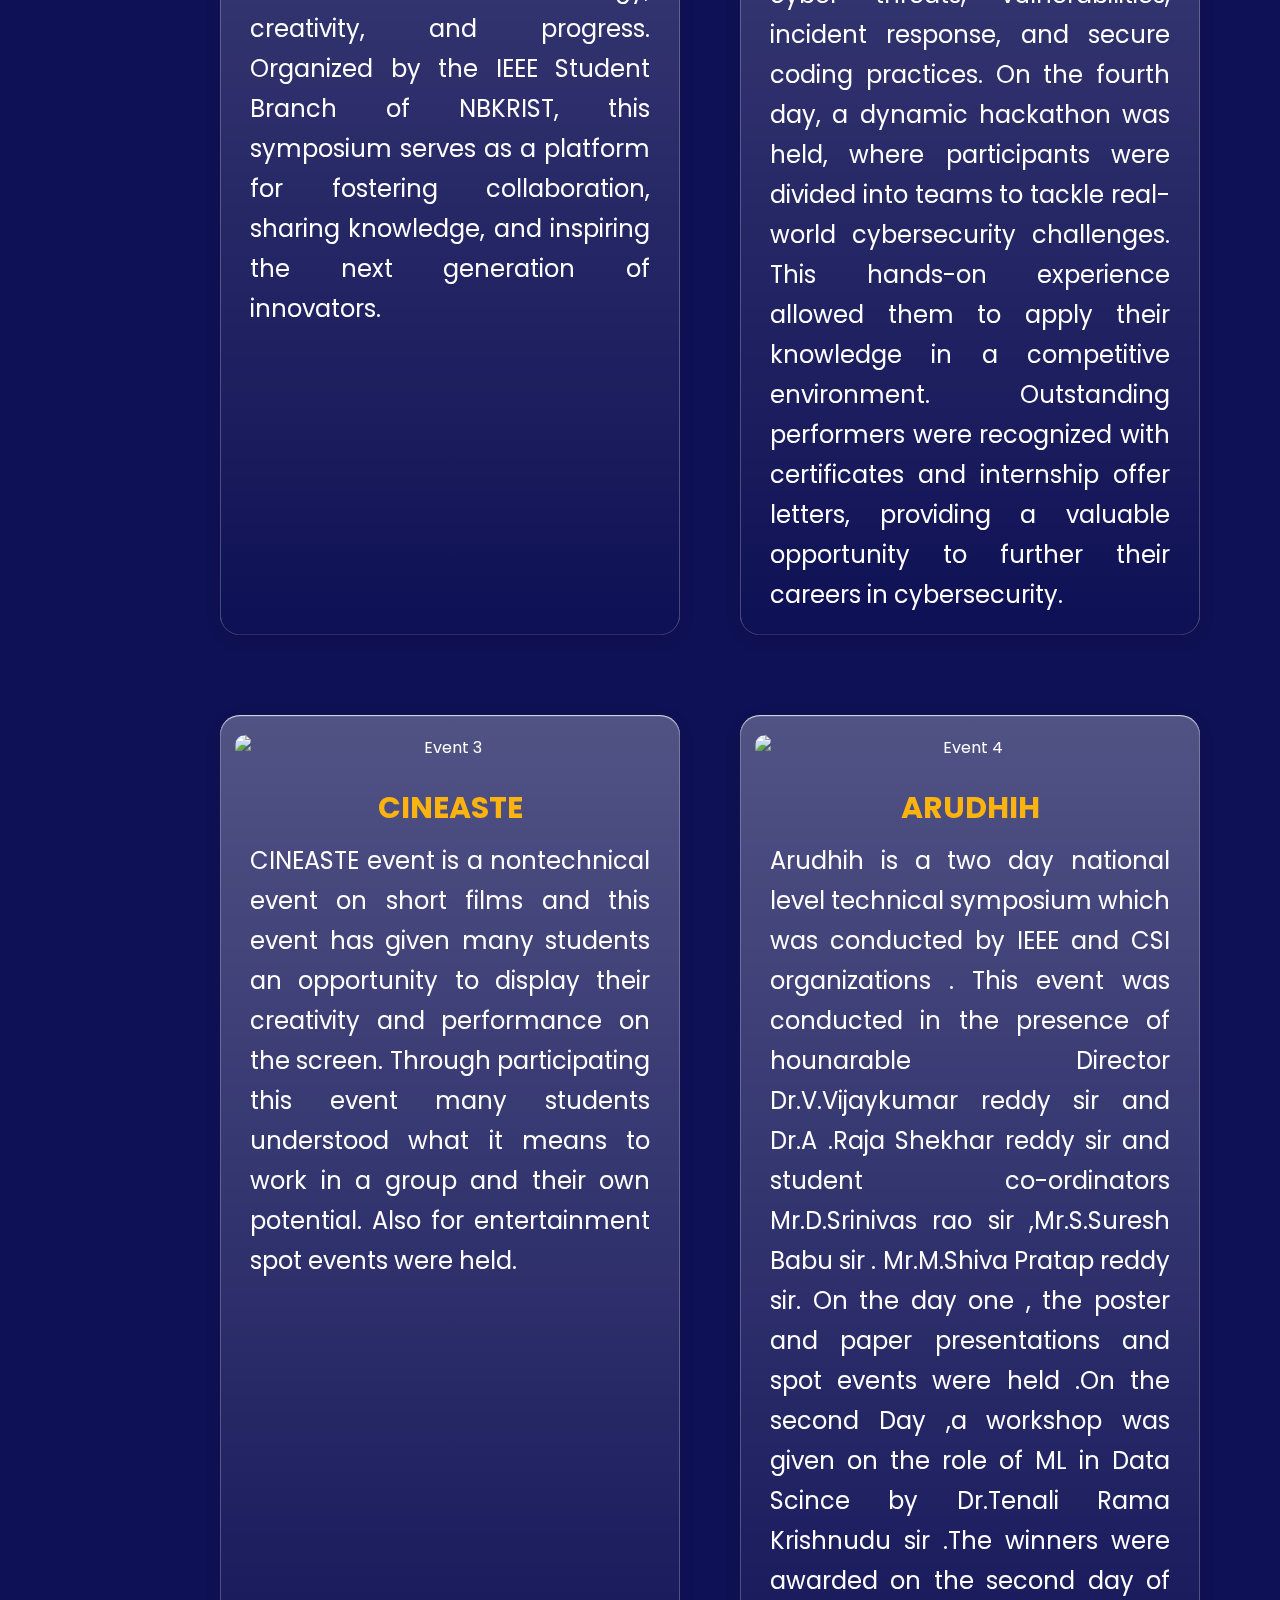
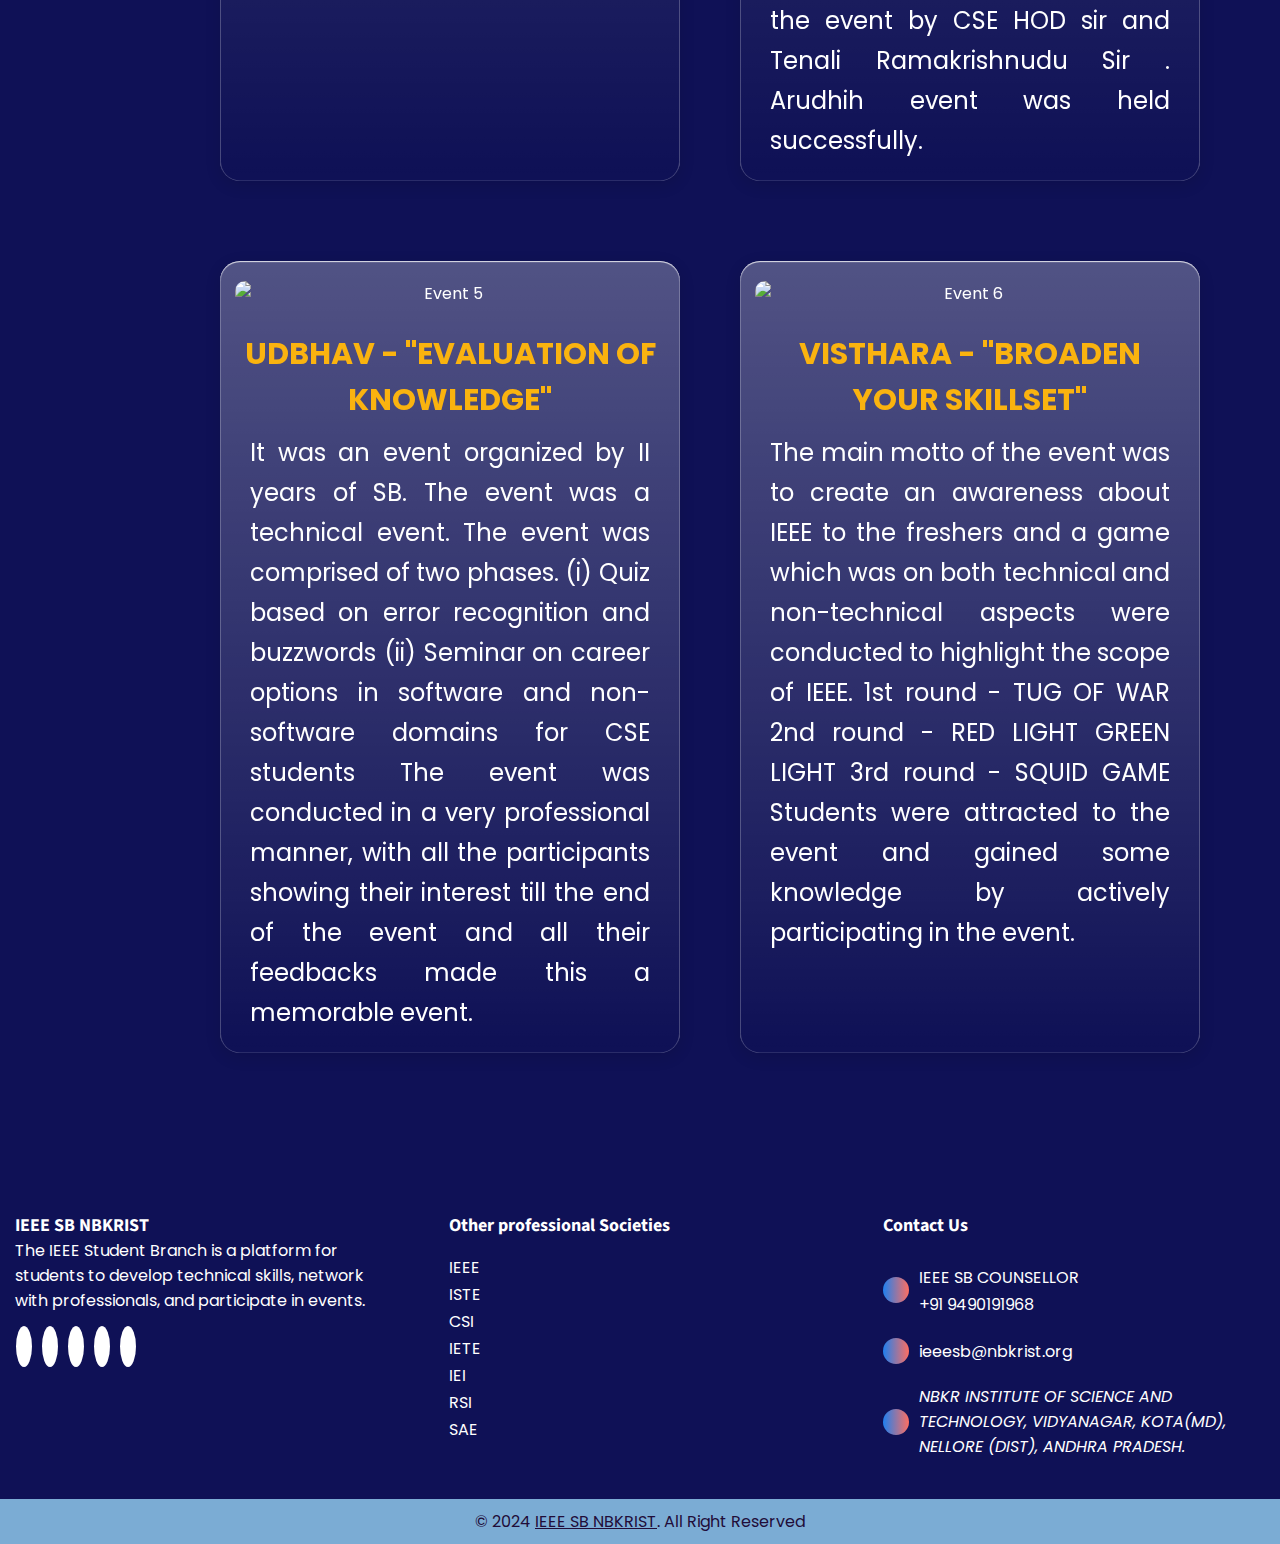
==== commit 80a6b426: "Update about.html" ====
--- a/about.html
+++ b/about.html
@@ -4,7 +4,7 @@
 <head>
     <meta charset="UTF-8">
     <meta name="viewport" content="width=device-width, initial-scale=1.0">
-    <title>IEEE SB NBKRIST</title>
+    <title>About Us</title>
     <link href="https://cdnjs.cloudflare.com/ajax/libs/aos/2.3.4/aos.css" rel="stylesheet">
     <script src="https://cdn.jsdelivr.net/npm/canvas-confetti@1.3.2/dist/confetti.browser.min.js"></script>
     <link rel="shortcut icon" href="./favicon.svg" type="image/svg+xml">
@@ -15,7 +15,7 @@
     <link rel="stylesheet" href="https://unpkg.com/swiper/swiper-bundle.min.css">
     <link rel="preconnect" href="https://fonts.gstatic.com" crossorigin>
     <link href="https://fonts.googleapis.com/css2?family=Poppins:wght@400;600&display=swap" rel="stylesheet">
-    <link rel="stylesheet" href="style.css">
+    <link rel="stylesheet" href="about.css">
 
 </head>
 
@@ -295,7 +295,7 @@
 
     <script src="https://cdnjs.cloudflare.com/ajax/libs/aos/2.3.4/aos.js"></script>
     <script src="https://cdn.jsdelivr.net/npm/bootstrap@5.3.3/dist/js/bootstrap.bundle.min.js" integrity="sha384-YvpcrYf0tY3lHB60NNkmXc5s9fDVZLESaAA55NDzOxhy9GkcIdslK1eN7N6jIeHz" crossorigin="anonymous"></script>
-    <script src="script.js"></script>
+    <script src="about.js"></script>
 </body>
 
 </html>
--- a/about.css
+++ b/about.css
@@ -0,0 +1,997 @@
+@import url('https://fonts.googleapis.com/css2?family=Bree+Serif&family=Caveat:wght@400;700&family=Lobster&family=Monoton&family=Open+Sans:ital,wght@0,400;0,700;1,400;1,700&family=Playfair+Display+SC:ital,wght@0,400;0,700;1,700&family=Playfair+Display:ital,wght@0,400;0,700;1,700&family=Roboto:ital,wght@0,400;0,700;1,400;1,700&family=Source+Sans+Pro:ital,wght@0,400;0,700;1,700&family=Work+Sans:ital,wght@0,400;0,700;1,700&display=swap');
+
+/* ANIMATED BACKGROUND */
+
+.circles {
+    position: absolute;
+    top: 0;
+    left: 0;
+    width: 90%;
+    height: 100%;
+    overflow: hidden;
+}
+
+.circles li {
+    position: absolute;
+    display: block;
+    list-style: none;
+    width: 20px;
+    height: 20px;
+    background-color: #ff3cac;
+    background-image: linear-gradient(225deg,
+            #ff3cac 0%,
+            #784ba0 50%,
+            #2b86c5 100%);
+    animation: animate 25s linear infinite;
+    bottom: -150px;
+}
+
+.circles li:nth-child(1) {
+    left: 25%;
+    width: 80px;
+    height: 80px;
+    animation-delay: 0s;
+}
+
+.circles li:nth-child(2) {
+    left: 10%;
+    width: 20px;
+    height: 20px;
+    animation-delay: 2s;
+    animation-duration: 12s;
+}
+
+.circles li:nth-child(3) {
+    left: 70%;
+    width: 20px;
+    height: 20px;
+    animation-delay: 4s;
+}
+
+.circles li:nth-child(4) {
+    left: 40%;
+    width: 60px;
+    height: 60px;
+    animation-delay: 0s;
+    animation-duration: 18s;
+}
+
+.circles li:nth-child(5) {
+    left: 65%;
+    width: 20px;
+    height: 20px;
+    animation-delay: 0s;
+}
+
+.circles li:nth-child(6) {
+    left: 75%;
+    width: 110px;
+    height: 110px;
+    animation-delay: 3s;
+}
+
+.circles li:nth-child(7) {
+    left: 35%;
+    width: 150px;
+    height: 150px;
+    animation-delay: 7s;
+}
+
+.circles li:nth-child(8) {
+    left: 50%;
+    width: 25px;
+    height: 25px;
+    animation-delay: 15s;
+    animation-duration: 45s;
+}
+
+.circles li:nth-child(9) {
+    left: 20%;
+    width: 15px;
+    height: 15px;
+    animation-delay: 2s;
+    animation-duration: 35s;
+}
+
+.circles li:nth-child(10) {
+    left: 85%;
+    width: 150px;
+    height: 150px;
+    animation-delay: 0s;
+    animation-duration: 11s;
+}
+
+@keyframes animate {
+    0% {
+        transform: translateY(0) rotate(0deg);
+        opacity: 0.6;
+        border-radius: 0;
+    }
+
+    100% {
+        transform: translateY(-1000px) rotate(720deg);
+        opacity: 0;
+        border-radius: 50%;
+    }
+}
+
+:root {
+
+    /**
+   * colors
+   */
+
+    --st-patricks-blue: hsl(236, 57%, 28%);
+    --amaranth-purple: hsl(335, 88%, 38%);
+    --royal-blue-dark: hsl(231, 68%, 21%);
+    --chrome-yellow: hsl(5, 100%, 69%);
+    --space-cadet-1: hsl(230, 41%, 25%);
+    --space-cadet-2: hsl(230, 59%, 16%);
+    --winter-sky_50: hsla(335, 87%, 53%, 0.5);
+    --purple-navy: hsl(236, 26%, 43%);
+    --ksu-purple: hsl(275, 54%, 33%);
+    --winter-sky: hsl(212, 100%, 50%);
+    --razzmatazz: hsl(212, 87%, 53%);
+    --platinum: hsl(0, 0%, 90%);
+    --black_70: hsla(0, 0%, 0%, 0.7);
+    --rajah: hsl(5, 100%, 69%);
+    --white: hsl(0, 0%, 100%);
+
+    --gradient-1: linear-gradient(90deg, var(--royal-blue-dark) 0, var(--ksu-purple) 51%, var(--royal-blue-dark));
+    --gradient-2: linear-gradient(90deg, var(--razzmatazz), var(--rajah));
+
+    /**
+   * typography
+   */
+
+    --ff-source-sans-pro: 'Source Sans Pro', sans-serif;
+    --ff-poppins: 'Poppins', sans-serif;
+
+    --fs-1: 4.2rem;
+    --fs-2: 3.8rem;
+    --fs-3: 3.2rem;
+    --fs-4: 2.5rem;
+    --fs-5: 2.4rem;
+    --fs-6: 2rem;
+    --fs-7: 1.8rem;
+    --fs-8: 1.5rem;
+
+    --fw-500: 500;
+    --fw-600: 600;
+    --fw-700: 700;
+
+    /**
+   * border radius
+   */
+
+    --radius-4: 4px;
+    --radius-12: 12px;
+
+    /**
+   * spacing
+   */
+
+    --section-padding: 60px;
+
+    /**
+   * transition
+   */
+
+    --transition-1: 0.15s ease;
+    --transition-2: 0.35s ease;
+    --cubic-in: cubic-bezier(0.51, 0.03, 0.64, 0.28);
+    --cubic-out: cubic-bezier(0.33, 0.85, 0.56, 1.02);
+
+    /**
+   * shadow
+   */
+
+    --shadow: 0 5px 20px 1px hsla(220, 63%, 33%, 0.1);
+
+}
+
+* {
+    padding: 0;
+    margin: 0;
+    box-sizing: border-box;
+    font-family: "Poppins", sans-serif;
+    text-decoration: none;
+    list-style: none;
+}
+
+/* dropdowns */
+.paste-button {
+    position: relative;
+    display: block;
+    font-family: "Poppins", sans-serif;
+}
+
+.button {
+    background-color: transparent;
+    color: #fff;
+    padding: 5px 0;
+    font-size: 1.1rem;
+    font-weight: 500;
+    margin: 0;
+    border: none;
+    cursor: pointer;
+    transition: all 0.50s ease;
+}
+
+.dropdown-content {
+    display: none;
+    font-size: 13px;
+    position: absolute;
+    z-index: 2;
+    min-width: 200px;
+    background-color: #212121;
+    border-radius: 0px 15px 15px 15px;
+    box-shadow: 0px 8px 16px 0px rgba(0, 0, 0, 0.2);
+}
+
+.dropdown-content a {
+    color: #fff;
+    text-decoration: none;
+    display: block;
+    transition: 0.1s;
+}
+
+.dropdown-content a:hover {
+    background-color: black;
+    color: black;
+}
+
+.dropdown-content a:focus {
+    background-color: #212121;
+    color: black;
+}
+
+.dropdown-content #top:hover {
+    border-radius: 0px 13px 0px 0px;
+}
+
+.dropdown-content #middle:hover {
+    border-radius: 0px 0px 13px 13px;
+}
+
+.dropdown-content #bottom:hover {
+    border-radius: 0px 0px 13px 13px;
+}
+
+.paste-button:hover button {
+    border-radius: 15px 15px 0px 0px;
+}
+
+.paste-button:hover .dropdown-content {
+    display: block;
+}
+
+body {
+    min-height: 100vh;
+    background: #0F1156;
+    color: #fff;
+    width:100%;
+    overflow-x: hidden;
+}
+
+.container {
+    padding-inline: 15px;
+}
+
+.w-100 {
+    width: 100%;
+}
+
+.banner-animation {
+    animation: waveAnim 2s linear infinite alternate;
+}
+
+@keyframes waveAnim {
+    0% {
+        transform: translate(0, 0) rotate(0);
+    }
+
+    100% {
+        transform: translate(2px, 2px) rotate(2deg);
+    }
+}
+
+.header {
+
+    position: fixed;
+    width: 100%;
+    height: 90px;
+    top: 0;
+    right: 0;
+    z-index: 1000;
+    display: flex;
+    align-items: center;
+    justify-content: space-between;
+    background: rgba(1, 1, 1, 0.5);
+    padding: 15px 200px;
+    transition: all 0.50s ease;
+    overflow-x: hidden;
+}
+
+.navbar {
+    display: flex;
+    align-items: center;
+    flex: 1;
+    justify-content: flex-end;
+}
+
+.navbar li {
+    margin: 0 15px;
+    display: flex;
+    align-items: center;
+}
+
+.navbar a,
+.button {
+    color: #fff;
+    font-size: 1.1rem;
+    font-weight: 500;
+    padding: 5px 0;
+    transition: all 0.50s ease;
+}
+
+.container {
+    display: flex;
+    align-items: center;
+    justify-content: space-between;
+    width: 100%;
+}
+
+.navbar a:hover,
+.button:hover {
+    color: #6D7FFB;
+}
+
+.main {
+    display: flex;
+    align-items: center;
+    justify-content: flex-end;
+    margin-right: 20px;
+    /* Add margin to the right side */
+}
+
+.main a {
+    margin-right: 25px;
+    margin-left: 10px;
+    color: #fff;
+    font-size: 1.1rem;
+    font-weight: 500;
+    transition: all 0.50s ease;
+}
+
+.user {
+    display: flex;
+    align-items: center;
+}
+
+.user i {
+    color: #29fd53;
+    font-size: 20px;
+    margin-right: 7px;
+}
+
+.main a:hover {
+    color: #29fd53;
+}
+
+#menu-icon {
+    font-size: 35px;
+    color: #fff;
+    cursor: pointer;
+    display: none;
+}
+.headings{
+  
+    white-space: nowrap;
+
+}
+@media (max-width: 1280px) {
+    .header {
+        padding: 14px 2%;
+        transition: 0.2s;
+    }
+
+    .navbar li {
+        margin: 0 10px;
+    }
+}
+
+@media (max-width: 1090px) {
+    #menu-icon {
+        display: block;
+    }
+
+    .navbar {
+        position: absolute;
+        top: 100%;
+        right: 2%;
+        width: 270px;
+        height: auto;
+        background: #0F1156;
+        display: flex;
+        flex-direction: column;
+        justify-content: center;
+        align-items: center;
+        transition: all 0.3s ease;
+        overflow: hidden;
+        max-height: 0;
+    }
+
+    .navbar li {
+        margin: 10px 0;
+    }
+
+    .navbar.active {
+        max-height: 500px;
+        /* Adjust based on content height */
+
+    }
+
+    .navbar a:hover,
+    .button:hover {
+        color: yellow;
+    }
+
+}
+
+
+
+section {
+    padding: 100px 200px;
+    min-height: 40vh;
+
+}
+
+:root {
+    --winter-sky: #007BFF;
+    --white: #FFFFFF;
+    --radius-4: 4px;
+    --winter-sky_50: rgba(0, 123, 255, 0.5);
+    --transition-1: all 0.3s ease-in-out;
+}
+
+
+.go-top {
+    position: fixed;
+    bottom: 15px;
+    right: 15px;
+    background-color: var(--winter-sky);
+    color: var(--white);
+    font-size: 2rem;
+    padding: 14px;
+    border-radius: var(--radius-4);
+    box-shadow: -3px 3px 15px var(--winter-sky_50);
+    z-index: 1;
+    opacity: 0.8;
+    transition: var(--transition-1);
+
+}
+
+.go-top:hover {
+    opacity: 1;
+}
+
+/-----------------------------------\
+  #FOOTER
+\-----------------------------------/
+
+.footer {
+    font-size: var(--fs-8);
+    padding: 30px;
+}
+
+.footer a {
+    color: inherit;
+}
+
+.footer-top {
+    background-repeat: no-repeat;
+    background-size: auto, 200%;
+    background-position: center, center;
+    color: var(--white);
+    padding: 30px 0;
+}
+
+.footer-brand {
+    margin-block-end: 30px;
+}
+
+.footer-brand .logo {
+    font-weight: var(--fw-700);
+    margin-block-end: 15px;
+}
+
+.footer-brand .text {
+    font-size: 16px;
+    /* Adjusted font size for consistency */
+    margin-block-end: 20px;
+}
+
+.social-list {
+    display: flex;
+    justify-content: flex-start;
+    align-items: center;
+    gap: 10px;
+}
+
+.footer-top .social-link {
+    background-color: var(--white);
+    color: var(--winter-sky);
+    font-size: 18px;
+    padding: 8px;
+    border-radius: 50%;
+}
+
+.footer-top .social-link:is(:hover, :focus) {
+    background-image: var(--gradient-2);
+    color: var(--white);
+}
+
+.footer-list:not(:last-child) {
+    margin-block-end: 25px;
+}
+
+.footer-list-title {
+    font-family: var(--ff-source-sans-pro);
+    font-size: 18px;
+    /* Adjusted font size for consistency */
+    font-weight: var(--fw-700);
+    margin-block-end: 15px;
+}
+
+.footer-link {
+    padding-block: 5px;
+    font-size: 16px;
+    /* Adjusted font size for consistency */
+}
+
+:is(.footer-link, .footer-item-link):not(address):is(:hover, :focus) {
+    text-decoration: underline;
+}
+
+.footer-item-link {
+    font-size: 16px;
+    /* Adjusted font size for consistency */
+}
+
+.footer-item {
+    display: flex;
+    justify-content: flex-start;
+    align-items: center;
+    gap: 10px;
+    padding-block: 10px;
+}
+
+.footer-item-icon {
+    background-image: var(--gradient-2);
+    padding: 13px;
+    border-radius: 50%;
+}
+
+.footer-bottom {
+    color: #210D39;
+    padding: 10px;
+    text-align: center;
+    background-color: #7BACD4;
+    margin: 0 -30px -30px -30px;
+}
+
+.copyright-link {
+    display: inline-block;
+    text-decoration: underline;
+}
+
+.copyright-link:is(:hover, :focus) {
+    text-decoration: none;
+}
+
+/-----------------------------------\
+  #MEDIA QUERIES
+\-----------------------------------/
+
+/* responsive for smaller than 576px screen */
+@media (max-width: 575px) {
+    .footer-top .container {
+        display: block;
+        margin-right: 20px;
+    }
+
+    .footer-list-link {
+        display: block;
+        text-align: center;
+    }
+
+    .footer-brand,
+    .footer-list {
+        margin-block-end: 20px;
+    }
+
+    .footer-brand .text,
+    .footer-list-title,
+    .footer-link,
+    .footer-item-link {
+        font-size: 16px;
+        /* Ensuring consistent font size on smaller screens */
+    }
+}
+
+/* responsive for larger than 550px screen */
+@media (min-width: 550px) {
+    .footer-top .container {
+        display: flex;
+        flex-direction: column;
+        align-items: flex-start;
+        gap: 30px;
+    }
+}
+
+/* responsive for larger than 768px screen */
+@media (min-width: 768px) {
+    .footer-top .container {
+        display: flex;
+        flex-direction: row;
+        align-items: flex-start;
+        gap: 30px;
+    }
+
+    .footer-brand,
+    .footer-list,
+    .footer-item {
+        flex: 1;
+    }
+}
+
+/* responsive for larger than 992px screen */
+@media (min-width: 992px) {
+    .footer-top .container {
+        display: grid;
+        grid-template-columns: repeat(3, 1fr);
+        gap: 50px;
+    }
+
+    .footer-brand {
+        grid-column: 1 / span 1;
+    }
+
+    .footer-list,
+    .footer-item {
+        grid-column: span 1;
+    }
+
+    .footer-brand .text {
+        max-width: 45ch;
+    }
+}
+
+/* responsive for larger than 1200px screen */
+@media (min-width: 1200px) {
+    .footer-top .container {
+        grid-template-columns: repeat(3, 1fr);
+        gap: 50px;
+    }
+
+    .footer-brand {
+        grid-column: auto;
+    }
+}
+
+/*.container-aboutpage {
+    display: grid;
+    grid-template-columns: repeat(2, 1fr);
+    gap: 20px;
+
+    width: 100%;
+    padding: 20px;
+    background: linear-gradient(180deg,
+            rgba(255, 255, 255, 0.28) 0%,
+            rgba(255, 255, 255, 0) 100%);
+    backdrop-filter: blur(30px);
+    border-radius: 20px;
+    width: min(900px, 100%);
+    box-shadow: 0 0.5px 0 1px rgba(255, 255, 255, 0.23) inset,
+        0 1px 0 0 rgba(255, 255, 255, 0.66) inset, 0 4px 16px rgba(0, 0, 0, 0.12);
+    z-index: 10;
+
+}*/
+
+.events-container {
+
+    display: grid;
+    grid-template-columns: repeat(1, 1fr);
+    justify-content: space-around;
+ 
+}
+
+/*.container-aboutpage {
+    margin-top: 20px;
+}*/
+
+.event-box {
+    display: flex;
+    flex-direction: column;
+    align-items: center;
+    text-align: center;
+    padding: 20px;
+    border-radius: 10px;
+
+    transition: transform 0.3s, box-shadow 0.3s;
+    background: linear-gradient(180deg,
+            rgba(255, 255, 255, 0.28) 0%,
+            rgba(255, 255, 255, 0) 100%);
+    backdrop-filter: blur(30px);
+    border-radius: 20px;
+    width: min(900px, 100%);
+    box-shadow: 0 0.5px 0 1px rgba(255, 255, 255, 0.23) inset,
+        0 1px 0 0 rgba(255, 255, 255, 0.66) inset, 0 4px 16px rgba(0, 0, 0, 0.12);
+    z-index: 10;
+    margin-top: 30px;
+    margin-bottom:30px;
+    
+}
+
+.box:hover,
+.event-box:hover {
+    transform: translateY(-10px);
+
+}
+
+.About h2,
+h3 {
+    margin-top: 50;
+    color: #395886;
+}
+
+.About hr {
+    border: 3;
+    border-top: 2px solid #333;
+    margin: 10px 0 20px;
+}
+
+.box img,
+.event-box img {
+    width: 50px;
+    height: 50px;
+    margin-right: 10px;
+    vertical-align: middle;
+    transition: transform 0.3s;
+}
+
+.event-box img {
+    width: 100%;
+    height: auto;
+    border-radius: 10px;
+    margin-bottom: 15px;
+    transition: transform 0.3s ease-in-out, box-shadow 0.3s ease-in-out;
+}
+
+.event-box img:hover {
+    transform: scale(1.1);
+    box-shadow: 0 10px 20px rgba(0, 0, 0, 0.2);
+}
+
+.event-box {
+    display: flex;
+    flex-direction: column;
+    align-items: center;
+    text-align: center;
+}
+
+.event-box h3 {
+    margin: 10px 0;
+    color: #FAB30F;
+    font-size: 30px;
+
+}
+
+.event-box p {
+    margin: 0;
+    padding: 0 10px;
+
+    font-size: 24px;
+    color: white;
+    text-align: justify;
+    line-height: 40px;
+}
+
+.box h1 {
+    color: #F5EFBD;
+}
+
+.box p,
+ul {
+    margin: 0;
+    padding: 0 1px;
+
+    font-size: large;
+
+}
+
+.box {
+    /*display: grid;
+    grid-template-columns: repeat(2, 1fr);
+    gap: 20px;*/
+
+    width: 100%;
+    padding: 20px;
+    background: linear-gradient(180deg,
+            rgba(255, 255, 255, 0.28) 0%,
+            rgba(255, 255, 255, 0) 100%);
+    backdrop-filter: blur(30px);
+    border-radius: 20px;
+    width: min(900px, 100%);
+    box-shadow: 0 0.5px 0 1px rgba(255, 255, 255, 0.23) inset,
+        0 1px 0 0 rgba(255, 255, 255, 0.66) inset, 0 4px 16px rgba(0, 0, 0, 0.12);
+    z-index: 10;
+    margin:auto;
+}
+
+* {
+    padding: 0;
+    margin: 0;
+    box-sizing: border-box;
+    font-family: "Poppins", sans-serif;
+    text-decoration: none;
+    list-style: none;
+}
+
+@media (min-width:1200px) {
+    .event-box {
+        width: 460px;
+       margin-left: 20px;
+        margin-right: 20px;
+
+    }
+
+    .events-container {
+
+        display: grid;
+        grid-template-columns: repeat(2, 1fr);
+        gap: 20px;
+
+    }
+
+}
+
+@media (max-width: 800px)  {
+    .box {
+        width: calc(100% - 0px); /* Ensure the box fits within the screen with padding considered */
+       /* max-width: 1000px; /* Increase the max-width */
+      padding: 20px;
+        background: linear-gradient(180deg,
+                rgba(255, 255, 255, 0.28) 0%,
+                rgba(255, 255, 255, 0) 100%);
+        backdrop-filter: blur(30px);
+        border-radius: 20px;
+        box-shadow: 0 0.5px 0 1px rgba(255, 255, 255, 0.23) inset,
+            0 1px 0 0 rgba(255, 255, 255, 0.66) inset, 0 4px 16px rgba(0, 0, 0, 0.12);
+        z-index: 10;
+        margin: auto; /* Center the box horizontally */
+        min-width: 500px; /* Set a minimum width */
+ 
+    }
+
+.event-box{
+    min-width: 400px; /* Set a minimum width */
+        
+        margin-top: 20px;
+}
+.About{
+    display: flex;
+        justify-content: center;
+        flex-wrap: wrap;
+}
+}
+
+
+@media (max-width: 599px) and (min-width: 500px) {
+    .box {
+        width: calc(100% - 0px); /* Ensure the box fits within the screen with padding considered */
+       /* max-width: 1000px; /* Increase the max-width */
+      padding: 20px;
+        background: linear-gradient(180deg,
+                rgba(255, 255, 255, 0.28) 0%,
+                rgba(255, 255, 255, 0) 100%);
+        backdrop-filter: blur(30px);
+        border-radius: 20px;
+        box-shadow: 0 0.5px 0 1px rgba(255, 255, 255, 0.23) inset,
+            0 1px 0 0 rgba(255, 255, 255, 0.66) inset, 0 4px 16px rgba(0, 0, 0, 0.12);
+        z-index: 10;
+        margin: auto; /* Center the box horizontally */
+        min-width: 400px; /* Set a minimum width */
+ 
+    }
+
+.event-box{
+    min-width: 400px; /* Set a minimum width */
+        
+        margin-top: 20px;
+}
+.About{
+    display: flex;
+        justify-content: center;
+        flex-wrap: wrap;
+}
+}
+
+@media (max-width: 499px) and (min-width: 401px){
+    .box {
+        width: calc(100% - 0px); /* Ensure the box fits within the screen with padding considered */
+       /* max-width: 1000px; /* Increase the max-width */
+      padding: 20px;
+        background: linear-gradient(180deg,
+                rgba(255, 255, 255, 0.28) 0%,
+                rgba(255, 255, 255, 0) 100%);
+        backdrop-filter: blur(30px);
+        border-radius: 20px;
+        box-shadow: 0 0.5px 0 1px rgba(255, 255, 255, 0.23) inset,
+            0 1px 0 0 rgba(255, 255, 255, 0.66) inset, 0 4px 16px rgba(0, 0, 0, 0.12);
+        z-index: 10;
+        margin: auto; /* Center the box horizontally */
+        min-width: 300px; /* Set a minimum width */
+ 
+    }
+
+.event-box{
+    min-width: 350px; /* Set a minimum width */
+        
+        margin-top: 20px;
+}
+.About{
+    display: flex;
+        justify-content: center;
+        flex-wrap: wrap;
+}
+}
+
+@media (max-width: 400px){
+      .box {
+        width: calc(100% - 0px); /* Ensure the box fits within the screen with padding considered */
+       /* max-width: 1000px; /* Increase the max-width */
+      padding: 20px;
+        background: linear-gradient(180deg,
+                rgba(255, 255, 255, 0.28) 0%,
+                rgba(255, 255, 255, 0) 100%);
+        backdrop-filter: blur(30px);
+        border-radius: 20px;
+        box-shadow: 0 0.5px 0 1px rgba(255, 255, 255, 0.23) inset,
+            0 1px 0 0 rgba(255, 255, 255, 0.66) inset, 0 4px 16px rgba(0, 0, 0, 0.12);
+        z-index: 10;
+        margin: auto; /* Center the box horizontally */
+        min-width: 300px; /* Set a minimum width */
+ 
+    }
+
+.event-box{
+    min-width: 360px; /* Set a minimum width */
+        margin-left:5px;
+        margin-top: 20px;
+}
+.About{
+    display: flex;
+        justify-content: center;
+        flex-wrap: wrap;
+}
+}
+
+
+/*-----footer-------*/
+
+/* responsive for larger than 550px screen */
+@media (max-width: 550px) {
+    .footer-top .containerf {
+        display: flex;
+        flex-direction: column;
+        align-items: flex-start;
+        gap: 30px;
+    }
+    .footer-top .container {
+        display: grid;
+        grid-template-columns: repeat(1, 1fr);
+        gap: 50px;
+    }
+}
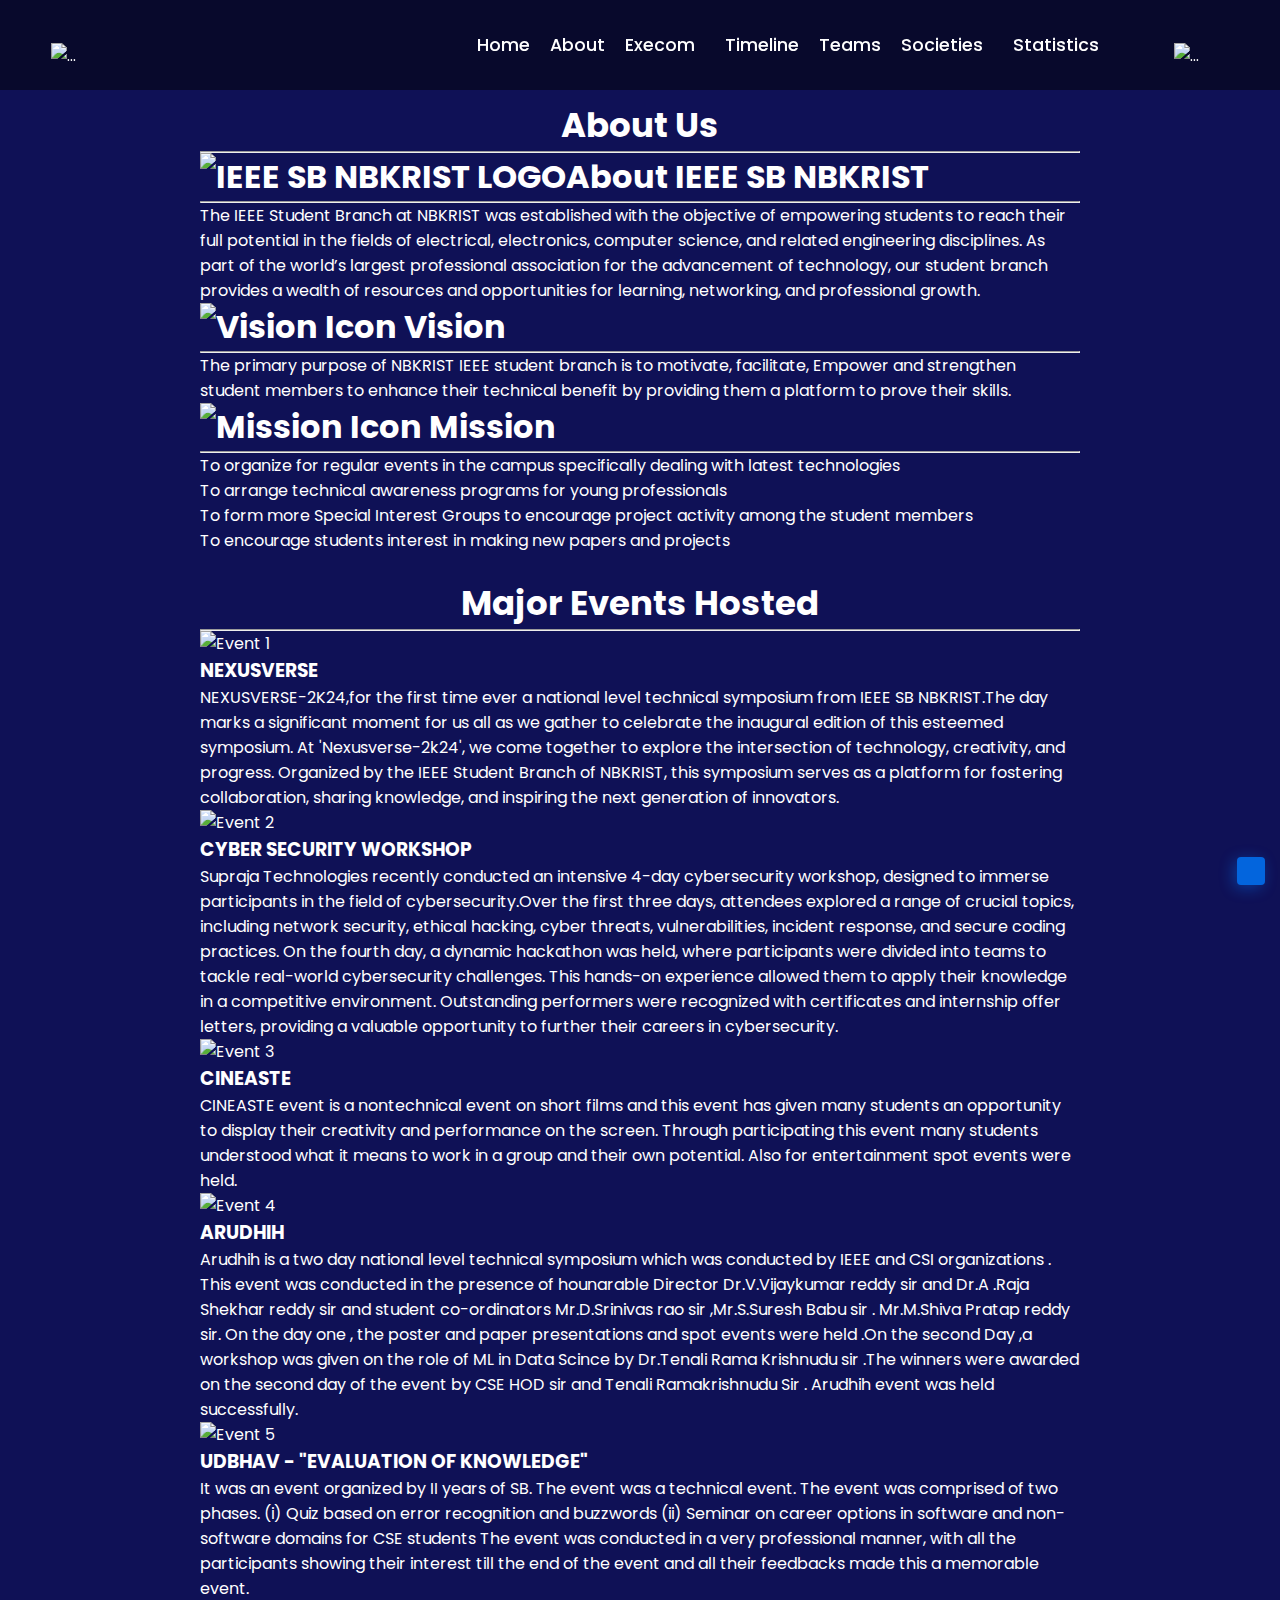
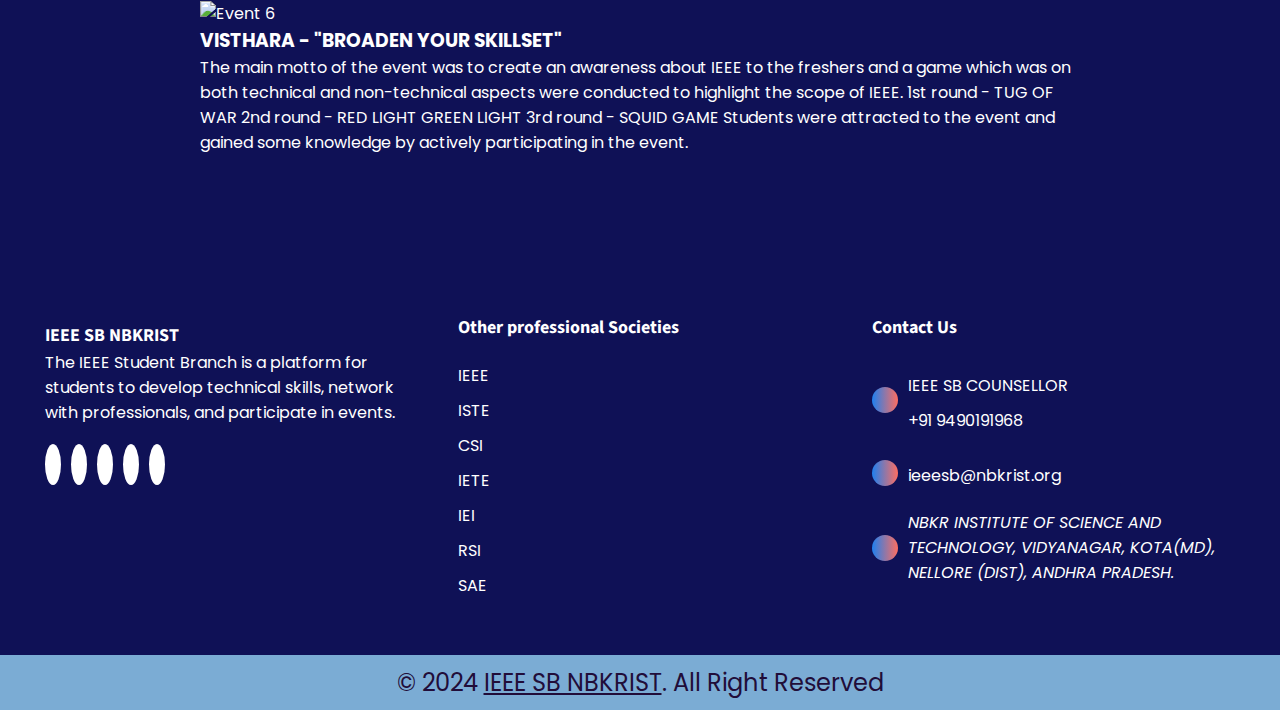
==== commit 5919980f: "Update about.html" ====
--- a/about.html
+++ b/about.html
@@ -4,7 +4,8 @@
 <head>
     <meta charset="UTF-8">
     <meta name="viewport" content="width=device-width, initial-scale=1.0">
-    <title>About Us</title>
+    <title>IEEE Student Branch NBKRIST - Execom 2024</title>
+    <link rel="stylesheet" href="style.css">
     <link href="https://cdnjs.cloudflare.com/ajax/libs/aos/2.3.4/aos.css" rel="stylesheet">
     <script src="https://cdn.jsdelivr.net/npm/canvas-confetti@1.3.2/dist/confetti.browser.min.js"></script>
     <link rel="shortcut icon" href="./favicon.svg" type="image/svg+xml">
@@ -15,12 +16,11 @@
     <link rel="stylesheet" href="https://unpkg.com/swiper/swiper-bundle.min.css">
     <link rel="preconnect" href="https://fonts.gstatic.com" crossorigin>
     <link href="https://fonts.googleapis.com/css2?family=Poppins:wght@400;600&display=swap" rel="stylesheet">
-    <link rel="stylesheet" href="about.css">
+    <link rel="stylesheet" href="https://cdnjs.cloudflare.com/ajax/libs/font-awesome/4.7.0/css/font-awesome.min.css">
 
 </head>
 
 <body>
-
     <div class="header" id="header" data-header>
         <div class="container">
             <div class="img">
@@ -28,21 +28,21 @@
             </div>
 
             <ul class="navbar">
-                <li><a href="#" class="active">Home</a></li>
-                <li><a href="#">About</a></li>
+                <li><a href="index.html" class="active">Home</a></li>
+                <li><a href="about.html">About</a></li>
                 <li>
                     <div class="paste-button">
                         <button class="button">Execom &nbsp;</button>
                         <div class="dropdown-content">
                             <a id="top" href="#">Execom 2024</a>
                             <a id="middle" href="#">Execom 2023</a>
-                            <a id="bottom" href="#">Execom 2022</a>
+                            <a id="bottom" href="execom2022.html">Execom 2022</a>
                         </div>
                     </div>
                 </li>
 
 
-                <li><a href="#">Timeline</a></li>
+                <li><a href="timeline.html">Timeline</a></li>
                 <li><a href="#">Teams</a></li>
 
                 <li>
--- a/style.css
+++ b/style.css
@@ -0,0 +1,2005 @@
+@import url('https://fonts.googleapis.com/css2?family=Bree+Serif&family=Caveat:wght@400;700&family=Lobster&family=Monoton&family=Open+Sans:ital,wght@0,400;0,700;1,400;1,700&family=Playfair+Display+SC:ital,wght@0,400;0,700;1,700&family=Playfair+Display:ital,wght@0,400;0,700;1,700&family=Roboto:ital,wght@0,400;0,700;1,400;1,700&family=Source+Sans+Pro:ital,wght@0,400;0,700;1,700&family=Work+Sans:ital,wght@0,400;0,700;1,700&display=swap');
+
+:root {
+
+    /**
+   * colors
+   */
+
+    --st-patricks-blue: hsl(236, 57%, 28%);
+    --amaranth-purple: hsl(335, 88%, 38%);
+    --royal-blue-dark: hsl(231, 68%, 21%);
+    --chrome-yellow: hsl(5, 100%, 69%);
+    --space-cadet-1: hsl(230, 41%, 25%);
+    --space-cadet-2: hsl(230, 59%, 16%);
+    --winter-sky_50: hsla(335, 87%, 53%, 0.5);
+    --purple-navy: hsl(236, 26%, 43%);
+    --ksu-purple: hsl(275, 54%, 33%);
+    --winter-sky: hsl(212, 100%, 50%);
+    --razzmatazz: hsl(212, 87%, 53%);
+    --platinum: hsl(0, 0%, 90%);
+    --black_70: hsla(0, 0%, 0%, 0.7);
+    --rajah: hsl(5, 100%, 69%);
+    --white: hsl(0, 0%, 100%);
+
+    --gradient-1: linear-gradient(90deg, var(--royal-blue-dark) 0, var(--ksu-purple) 51%, var(--royal-blue-dark));
+    --gradient-2: linear-gradient(90deg, var(--razzmatazz), var(--rajah));
+
+    /**
+   * typography
+   */
+
+    --ff-source-sans-pro: 'Source Sans Pro', sans-serif;
+    --ff-poppins: 'Poppins', sans-serif;
+
+    --fs-1: 4.2rem;
+    --fs-2: 3.8rem;
+    --fs-3: 3.2rem;
+    --fs-4: 2.5rem;
+    --fs-5: 2.4rem;
+    --fs-6: 2rem;
+    --fs-7: 1.8rem;
+    --fs-8: 1.5rem;
+
+    --fw-500: 500;
+    --fw-600: 600;
+    --fw-700: 700;
+
+    /**
+   * border radius
+   */
+
+    --radius-4: 4px;
+    --radius-12: 12px;
+
+    /**
+   * spacing
+   */
+
+    --section-padding: 60px;
+
+    /**
+   * transition
+   */
+
+    --transition-1: 0.15s ease;
+    --transition-2: 0.35s ease;
+    --cubic-in: cubic-bezier(0.51, 0.03, 0.64, 0.28);
+    --cubic-out: cubic-bezier(0.33, 0.85, 0.56, 1.02);
+
+    /**
+   * shadow
+   */
+
+    --shadow: 0 5px 20px 1px hsla(220, 63%, 33%, 0.1);
+
+}
+
+* {
+    padding: 0;
+    margin: 0;
+    box-sizing: border-box;
+    font-family: "Poppins", sans-serif;
+    text-decoration: none;
+    list-style: none;
+}
+
+/* dropdowns */
+.paste-button {
+    position: relative;
+    display: block;
+    font-family: "Poppins", sans-serif;
+}
+
+.button {
+    background-color: transparent;
+    color: #fff;
+    padding: 5px 0;
+    font-size: 1.1rem;
+    font-weight: 500;
+    margin: 0;
+    border: none;
+    cursor: pointer;
+    transition: all 0.50s ease;
+}
+
+.dropdown-content {
+    display: none;
+    font-size: 13px;
+    position: absolute;
+    z-index: 2;
+    min-width: 200px;
+    background-color: #212121;
+    border-radius: 0px 15px 15px 15px;
+    box-shadow: 0px 8px 16px 0px rgba(0, 0, 0, 0.2);
+}
+
+.dropdown-content a {
+    color: #fff;
+    text-decoration: none;
+    display: block;
+    transition: 0.1s;
+}
+
+.dropdown-content a:hover {
+    background-color: black;
+    color: black;
+}
+
+.dropdown-content a:focus {
+    background-color: #212121;
+    color: black;
+}
+
+.dropdown-content #top:hover {
+    border-radius: 0px 13px 0px 0px;
+}
+
+.dropdown-content #middle:hover {
+    border-radius: 0px 0px 13px 13px;
+}
+
+.dropdown-content #bottom:hover {
+    border-radius: 0px 0px 13px 13px;
+}
+
+.paste-button:hover button {
+    border-radius: 15px 15px 0px 0px;
+}
+
+.paste-button:hover .dropdown-content {
+    display: block;
+}
+
+body {
+    min-height: 100vh;
+    background: #0F1156;
+    color: #fff;
+}
+
+.container {
+    padding-inline: 15px;
+}
+
+.w-100 {
+    width: 100%;
+}
+
+.banner-animation {
+    animation: waveAnim 2s linear infinite alternate;
+}
+
+@keyframes waveAnim {
+    0% {
+        transform: translate(0, 0) rotate(0);
+    }
+
+    100% {
+        transform: translate(2px, 2px) rotate(2deg);
+    }
+}
+
+.header {
+
+    position: fixed;
+    width: 100%;
+    height: 90px;
+    top: 0;
+    right: 0;
+    z-index: 1000;
+    display: flex;
+    align-items: center;
+    justify-content: space-between;
+    background: rgba(1, 1, 1, 0.5);
+    padding: 15px 200px;
+    transition: all 0.50s ease;
+}
+
+.navbar {
+    display: flex;
+    align-items: center;
+    flex: 1;
+    justify-content: flex-end;
+}
+
+.navbar li {
+    margin: 0 15px;
+    display: flex;
+    align-items: center;
+}
+
+.navbar a,
+.button {
+    color: #fff;
+    font-size: 1.1rem;
+    font-weight: 500;
+    padding: 5px 0;
+    transition: all 0.50s ease;
+}
+
+.container {
+    display: flex;
+    align-items: center;
+    justify-content: space-between;
+    width: 100%;
+}
+
+.navbar a:hover,
+.button:hover {
+    color: #6D7FFB;
+}
+
+.main {
+    display: flex;
+    align-items: center;
+    justify-content: flex-end;
+    margin-right: 20px;
+    /* Add margin to the right side */
+}
+
+.main a {
+    margin-right: 25px;
+    margin-left: 10px;
+    color: #fff;
+    font-size: 1.1rem;
+    font-weight: 500;
+    transition: all 0.50s ease;
+}
+
+.user {
+    display: flex;
+    align-items: center;
+}
+
+.user i {
+    color: #29fd53;
+    font-size: 20px;
+    margin-right: 7px;
+}
+
+.main a:hover {
+    color: #29fd53;
+}
+
+#menu-icon {
+    font-size: 35px;
+    color: #fff;
+    cursor: pointer;
+    display: none;
+}
+
+@media (max-width: 1280px) {
+    .header {
+        padding: 14px 2%;
+        transition: 0.2s;
+    }
+
+    .navbar li {
+        margin: 0 10px;
+    }
+}
+
+@media (max-width: 1090px) {
+    #menu-icon {
+        display: block;
+    }
+
+    .navbar {
+        position: absolute;
+        top: 100%;
+        right: 2%;
+        width: 270px;
+        height: auto;
+        background: #0F1156;
+        display: flex;
+        flex-direction: column;
+        justify-content: center;
+        align-items: center;
+        transition: all 0.3s ease;
+        overflow: hidden;
+        max-height: 0;
+    }
+
+    .navbar li {
+        margin: 10px 0;
+    }
+
+    .navbar.active {
+        max-height: 500px;
+        /* Adjust based on content height */
+
+    }
+
+    .navbar a:hover,
+    .button:hover {
+        color: yellow;
+    }
+
+}
+
+
+
+section {
+    padding: 100px 200px;
+    min-height: 40vh;
+
+}
+
+
+.home {
+    position: relative;
+    width: 100%;
+    min-height: 110vh;
+    display: flex;
+    justify-content: center;
+    flex-direction: column;
+    background: rgba(1, 1, 1, 0.5);
+
+}
+
+.home:before {
+    z-index: 777;
+    content: '';
+    position: absolute;
+    background: rgba(251, 3, 3, 0.034);
+    width: 100%;
+    height: 100%;
+    top: 0;
+    left: 0;
+}
+
+.home .content {
+    z-index: 888;
+    color: #fff;
+    width: 70%;
+    margin-top: 50px;
+    display: none;
+}
+
+.home .content.active {
+    display: block;
+}
+
+.home .content h1 {
+    font-size: 4em;
+    font-weight: 900;
+    text-transform: uppercase;
+    letter-spacing: 5px;
+    line-height: 75px;
+    margin-bottom: 40px;
+}
+
+.home .content h1 span {
+    font-size: 1.2em;
+    font-weight: 600;
+}
+
+.home .content p {
+    margin-bottom: 65px;
+}
+
+.home .content a {
+    background: #fff;
+    padding: 15px 35px;
+    color: #ff0000;
+    font-size: 1.1em;
+    font-weight: 500;
+    text-decoration: none;
+    border-radius: 2px;
+}
+
+.home .media-icons {
+    z-index: 888;
+    position: absolute;
+    right: 30px;
+    display: flex;
+    flex-direction: column;
+    transition: 0.5s ease;
+}
+
+.home .media-icons a {
+    color: #fff;
+    font-size: 1.6em;
+    transition: 0.3s ease;
+}
+
+.home .media-icons a:not(:last-child) {
+    margin-bottom: 20px;
+}
+
+.home .media-icons a:hover {
+    transform: scale(1.3);
+    color: yellow;
+}
+
+.home video {
+    z-index: 000;
+    position: absolute;
+    top: 0;
+    left: 0;
+    width: 100%;
+    height: 100%;
+    object-fit: cover;
+}
+
+.slider-navigation {
+    z-index: 888;
+    position: relative;
+    display: flex;
+    justify-content: center;
+    align-items: center;
+    transform: translateY(80px);
+    margin-bottom: 12px;
+}
+
+.slider-navigation .nav-btn {
+    width: 12px;
+    height: 12px;
+    background: #fff;
+    border-radius: 50%;
+    cursor: pointer;
+    box-shadow: 0 0 2px rgba(255, 255, 255, 0.5);
+    transition: 0.3s ease;
+}
+
+.slider-navigation .nav-btn.active {
+    background: yellow;
+}
+
+.slider-navigation .nav-btn:not(:last-child) {
+    margin-right: 20px;
+}
+
+
+.slider-navigation .nav-btn:hover {
+    transform: scale(1.2);
+}
+
+.video-slide {
+    position: absolute;
+    width: 100%;
+    clip-path: circle(0% at 0 50%);
+    opacity: 0.6;
+    /* Adjust the opacity value as per your preference */
+    transition: opacity 0.3s ease;
+    /* Smooth transition effect */
+}
+
+.video-slide:hover {
+    opacity: 1;
+    /* Increase opacity on hover */
+}
+
+.video-slide.active {
+    clip-path: circle(150% at 0 50%);
+    transition: 2s ease;
+    transition-property: clip-path;
+}
+
+@media (max-width: 1040px) {
+    .home {
+        padding-left: 100px;
+    }
+
+    section {
+        padding: 100px 20px;
+    }
+
+    .home .media-icons {
+        right: 15px;
+    }
+
+}
+
+@media (max-width: 578px) {
+    .home {
+        padding-left: 70px;
+    }
+
+
+
+}
+
+@media (max-width: 560px) {
+    .home .content h1 {
+        font-size: 3em;
+        line-height: 60px;
+    }
+}
+
+.img {
+    padding-top: 20px;
+}
+
+.about-ieee,
+.about-us {
+    display: flex;
+    justify-content: center;
+    align-items: center;
+    min-height: 20vh;
+   background: #323C7D;
+    color: white;
+    padding: 40px 20px;
+    border-radius: 15px;
+    box-shadow: 0 15px 30px rgba(0, 0, 0, 0.2);
+    position: relative;
+    overflow: hidden;
+    margin-bottom: 20px;
+    margin-top: 20px;
+    margin: 30px;
+}
+
+.about-ieee::before,
+.about-us::before {
+    content: '';
+    position: absolute;
+    top: -50%;
+    left: -50%;
+    width: 200%;
+    min-height: 50%;
+    background: radial-gradient(circle at center, rgba(255, 255, 255, 0.1), transparent 70%);
+    z-index: 1;
+    animation: rotate 20s linear infinite;
+}
+
+@keyframes rotate {
+    from {
+        transform: rotate(0deg);
+    }
+
+    to {
+        transform: rotate(360deg);
+    }
+}
+
+.container-about {
+    display: flex;
+    flex-direction: row;
+    align-items: center;
+    max-width: 1200px;
+    width: 100%;
+     background-color: rgba(255, 255, 255, 0.1);
+    border-radius: 10px;
+    overflow: hidden;
+    box-shadow: 0 10px 20px rgba(0, 0, 0, 0.2);
+    backdrop-filter: blur(10px);
+    padding: 20px;
+    position: relative;
+    z-index: 2;
+    min-height: 50vh;
+}
+
+.content-about {
+    flex: 1;
+    padding: 40px;
+    min-height:10vh;
+}
+
+.content-about h1 {
+    font-size: 2.5rem;
+    margin-bottom: 20px;
+    text-transform: uppercase;
+    letter-spacing: 1px;
+    border-bottom: 2px solid #ff9800;
+    padding-bottom: 10px;
+    display: inline-block;
+    position: relative;
+    overflow: hidden;
+    width:320px;
+    margin-left:20px;
+}
+
+.content-about h1::after {
+    content: '';
+    position: absolute;
+    bottom: -2px;
+    left: 0;
+    width: 0;
+    height: 2px;
+    background-color: #ff9800;
+    transition: width 0.3s ease;
+}
+
+.content-about h1:hover::after {
+    width: 100%;
+}
+
+.content-about p {
+    font-size: 1.1rem;
+    line-height: 1.8;
+    margin-bottom: 20px;
+    text-align: justify;
+    text-shadow: 1px 1px 2px rgba(0, 0, 0, 0.1);
+     width:320px;
+    margin-left:20px;
+}
+
+.ieee-button,
+.join-button {
+    display: inline-block;
+    padding: 12px 25px;
+    background-color: #ff9800;
+    color: white;
+    text-transform: uppercase;
+    text-decoration: none;
+    font-size: 1rem;
+    font-weight: bold;
+    border-radius: 5px;
+    transition: background-color 0.3s ease, transform 0.3s ease;
+    box-shadow: 0 5px 15px rgba(0, 0, 0, 0.2);
+    position: relative;
+    overflow: hidden;
+    z-index: 2;
+}
+
+.ieee-button:hover,
+.join-button:hover {
+    background-color: #e68900;
+    transform: translateY(-3px);
+}
+
+.ieee-button::before,
+.join-button::before {
+    content: '';
+    position: absolute;
+    top: 0;
+    left: 0;
+    width: 100%;
+    height: 100%;
+    background: rgba(255, 255, 255, 0.2);
+    transform: scaleX(0);
+    transform-origin: right;
+    transition: transform 0.3s ease;
+}
+
+.ieee-button:hover::before,
+.join-button:hover::before {
+    transform: scaleX(1);
+    transform-origin: left;
+}
+
+.image-container-ieee {
+    flex: 0.3;
+    display: flex;
+    justify-content: center;
+    align-items: center;
+    background-color: rgba(255, 255, 255, 0.2);
+    border-radius: 10px;
+    overflow: hidden;
+    box-shadow: 0 5px 15px rgba(0, 0, 0, 0.3);
+    padding: 30px;
+    position: relative;
+    z-index: 2;
+}
+
+.image-container {
+    flex: 0.3;
+    display: flex;
+    justify-content: center;
+    align-items: center;
+    background-color: rgba(255, 255, 255, 0.2);
+    border-radius: 10px;
+    overflow: hidden;
+    box-shadow: 0 5px 15px rgba(0, 0, 0, 0.3);
+    padding: 30px;
+    position: relative;
+    z-index: 2;
+}
+
+.image-container-ieee img {
+    max-width: 100%;
+    height: 100px;
+    border-radius: 10px;
+    box-shadow: 0 5px 15px rgba(0, 0, 0, 0.3);
+    transition: transform 0.3s ease;
+
+}
+
+.image-container img {
+    max-width: 100%;
+    height: 150px;
+    border-radius: 10px;
+    box-shadow: 0 5px 15px rgba(0, 0, 0, 0.3);
+    transition: transform 0.3s ease;
+
+}
+
+.image-container-ieee img:hover {
+    transform: scale(1.05);
+}
+
+.image-container img:hover {
+    transform: scale(1.05);
+}
+
+/* Existing CSS ... */
+
+/* Member Counter */
+.counter h2 {
+    display: flex;
+    align-items: center;
+    font-size: 3rem;
+}
+
+.counter h2::before,
+.counter h2::after {
+    content: '';
+    flex: 1;
+    height: 2px;
+    background: linear-gradient(to right, transparent, #ff9800, transparent);
+    margin: 0 10px;
+}
+
+#member-counter {
+    font-size: 3rem;
+    font-weight: bold;
+    text-align: center;
+    margin-top: 5px;
+    animation: changeColor 1s infinite;
+    width:15vh;
+}
+
+@keyframes changeColor {
+    0% {
+        color: #ff0000;
+    }
+
+    25% {
+        color: #00ff00;
+    }
+
+    50% {
+        color: #0000ff;
+    }
+
+    75% {
+        color: #ff00ff;
+    }
+
+    100% {
+        color: #ff0000;
+    }
+}
+
+.reveal {
+    opacity: 0;
+    transform: translateY(20px);
+    transition: opacity 0.6s ease-out, transform 0.6s ease-out;
+}
+
+.reveal.active {
+    opacity: 1;
+    transform: translateY(0);
+}
+
+
+/* Responsive Design */
+@media (max-width: 768px) {
+    .container-about {
+        flex-direction: column;
+
+    }
+
+    .content-about,
+    .image-container {
+        padding: 20px;
+    }
+
+    .content-about h1 {
+        font-size: 2rem;
+    }
+
+    .content-about p {
+        font-size: 1rem;
+    }
+
+    .ieee-button,
+    .join-button {
+        width: 100%;
+        text-align: center;
+    }
+
+    #member-counter {
+        font-size: 2rem;
+
+    }
+
+    .counter h2 {
+        font-size: 2rem;
+    }
+
+    .counter h2::before,
+    .counter h2::after {
+        height: 4px;
+        margin: 0 1px;
+    }
+}
+
+.activity {
+    position: relative;
+    display: flex;
+    justify-content: center;
+    align-items: center;
+
+    min-height: 50vh;
+    overflow: hidden;
+
+    width: 100%;
+}
+
+
+
+.content-activity {
+    display: flex;
+    min-height: 40vh;
+    flex-direction: row;
+    justify-content: center;
+    align-items: center;
+    gap: 10px;
+    background: linear-gradient(180deg,
+            rgba(255, 255, 255, 0.28) 0%,
+            rgba(255, 255, 255, 0) 100%);
+    backdrop-filter: blur(30px);
+    border-radius: 20px;
+    width: min(900px, 100%);
+    box-shadow: 0 0.5px 0 1px rgba(255, 255, 255, 0.23) inset,
+        0 1px 0 0 rgba(255, 255, 255, 0.66) inset, 0 4px 16px rgba(0, 0, 0, 0.12);
+    z-index: 10;
+}
+
+.info {
+    display: flex;
+    flex-direction: column;
+    justify-content: center;
+    align-items: center;
+    max-width: 450px;
+    padding: 0 35px;
+    text-align: justify;
+}
+
+.info p {
+    color: #fff;
+    font-weight: 500;
+    font-size: 1rem;
+    margin-bottom: 20px;
+    line-height: 1.5;
+}
+
+.activity-desc {
+    background: linear-gradient(225deg, #ff3cac 0%, #784ba0 50%, #2b86c5 100%);
+}
+
+/* Media Queries */
+@media (max-width: 768px) {
+    .swiper-slide img {
+        max-width: 80%;
+        /* Adjust image width for smaller screens */
+    }
+
+
+}
+
+@media (max-width: 577px) {
+    .swiper-slide img {
+        display: none;
+        /* Further reduce image width for very small screens */
+    }
+
+    .overlay-activity {
+        display: none;
+    }
+
+    .swiper-wrapper {
+        display: none;
+    }
+
+    .swiper {
+        display: none;
+    }
+
+    .activity {
+        max-width: 100vw;
+
+
+    }
+
+}
+
+.info-buttons {
+    display: flex;
+    justify-content: space-between;
+    /* Creates gap between buttons on large screens */
+    gap: 20px;
+    /* Adjust the gap between buttons */
+}
+
+
+@media (max-width: 768px) {
+    .info-buttons {
+        flex-direction: column;
+        gap: 5px;
+        /* Stacks buttons on small screens */
+    }
+
+    .btn-activity {
+        width: auto;
+        /* Default width for stacked buttons */
+        margin-bottom: 10px;
+        /* Optional: Add space between stacked buttons */
+    }
+}
+
+
+.btn-activity {
+    display: block;
+    padding: 10px 40px;
+    margin: 10px auto;
+    font-size: 1.1rem;
+    font-weight: 700;
+    border-radius: 4px;
+    outline: none;
+    text-decoration: none;
+    color: #784ba0;
+    background: rgba(255, 255, 255, 0.9);
+    box-shadow: 0 6px 30px rgba(0, 0, 0, 0.1);
+    border: 1px solid rgba(255, 255, 255, 0.3);
+    cursor: pointer;
+}
+
+.btn-activity:hover,
+.btn-activity:focus,
+.btn-activity:active,
+.btn-activity:visited {
+    transition-timing-function: cubic-bezier(0.6, 4, 0.3, 0.8);
+    animation: gelatine 0.5s 1;
+}
+
+@keyframes gelatine {
+
+    0%,
+    100% {
+        transform: scale(1, 1);
+    }
+
+    25% {
+        transform: scale(0.9, 1.1);
+    }
+
+    50% {
+        transform: scale(1.1, 0.9);
+    }
+
+    75% {
+        transform: scale(0.95, 1.05);
+    }
+}
+
+/* SWIPER */
+
+.swiper {
+    width: 250px;
+    height: 450px;
+    padding: 50px 0;
+}
+
+.swiper-slide {
+    position: relative;
+    box-shadow: 0 15px 50px rgba(0, 0, 0, 0.2);
+    border-radius: 10px;
+    user-select: none;
+}
+
+.swiper-slide img {
+    position: absolute;
+    inset: 0;
+    width: 100%;
+    height: 100%;
+    object-fit: cover;
+}
+
+.img-position {
+    object-position: 50% 0%;
+}
+
+.overlay-activity {
+    position: absolute;
+    inset: 0;
+    width: 100%;
+    height: 100%;
+    background: linear-gradient(to top, #0f2027, transparent, transparent);
+    background-repeat: no-repeat;
+    background-size: cover;
+}
+
+.overlay-activity span {
+    position: absolute;
+    top: 0;
+    right: 0;
+    color: #fff;
+    padding: 7px 18px;
+    margin: 10px;
+    border-radius: 20px;
+    letter-spacing: 2px;
+    font-size: 0.8rem;
+    font-weight: 700;
+    font-family: inherit;
+    background: rgba(255, 255, 255, 0.095);
+    box-shadow: inset 2px -2px 20px rgba(214, 214, 214, 0.2),
+        inset -3px 3px 3px rgba(255, 255, 255, 0.4);
+    backdrop-filter: blur(74px);
+}
+
+.overlay-activity h2 {
+    position: absolute;
+    bottom: 0;
+    left: 0;
+    color: #fff;
+    font-weight: 400;
+    font-size: 1.1rem;
+    line-height: 1.4;
+    margin: 0 0 20px 20px;
+}
+
+/* ANIMATED BACKGROUND */
+
+.circles {
+    position: absolute;
+    top: 0;
+    left: 0;
+    width: 90%;
+    height: 100%;
+    overflow: hidden;
+}
+
+.circles li {
+    position: absolute;
+    display: block;
+    list-style: none;
+    width: 20px;
+    height: 20px;
+    background-color: #ff3cac;
+    background-image: linear-gradient(225deg,
+            #ff3cac 0%,
+            #784ba0 50%,
+            #2b86c5 100%);
+    animation: animate 25s linear infinite;
+    bottom: -150px;
+}
+
+.circles li:nth-child(1) {
+    left: 25%;
+    width: 80px;
+    height: 80px;
+    animation-delay: 0s;
+}
+
+.circles li:nth-child(2) {
+    left: 10%;
+    width: 20px;
+    height: 20px;
+    animation-delay: 2s;
+    animation-duration: 12s;
+}
+
+.circles li:nth-child(3) {
+    left: 70%;
+    width: 20px;
+    height: 20px;
+    animation-delay: 4s;
+}
+
+.circles li:nth-child(4) {
+    left: 40%;
+    width: 60px;
+    height: 60px;
+    animation-delay: 0s;
+    animation-duration: 18s;
+}
+
+.circles li:nth-child(5) {
+    left: 65%;
+    width: 20px;
+    height: 20px;
+    animation-delay: 0s;
+}
+
+.circles li:nth-child(6) {
+    left: 75%;
+    width: 110px;
+    height: 110px;
+    animation-delay: 3s;
+}
+
+.circles li:nth-child(7) {
+    left: 35%;
+    width: 150px;
+    height: 150px;
+    animation-delay: 7s;
+}
+
+.circles li:nth-child(8) {
+    left: 50%;
+    width: 25px;
+    height: 25px;
+    animation-delay: 15s;
+    animation-duration: 45s;
+}
+
+.circles li:nth-child(9) {
+    left: 20%;
+    width: 15px;
+    height: 15px;
+    animation-delay: 2s;
+    animation-duration: 35s;
+}
+
+.circles li:nth-child(10) {
+    left: 85%;
+    width: 150px;
+    height: 150px;
+    animation-delay: 0s;
+    animation-duration: 11s;
+}
+
+@keyframes animate {
+    0% {
+        transform: translateY(0) rotate(0deg);
+        opacity: 0.6;
+        border-radius: 0;
+    }
+
+    100% {
+        transform: translateY(-1000px) rotate(720deg);
+        opacity: 0;
+        border-radius: 50%;
+    }
+}
+
+/* Media Queries for Responsiveness */
+
+/* Extra Small Devices (phones, less than 576px) */
+@media (max-width: 575.98px) {
+
+
+    .btn-activity {
+        font-size: 0.9rem;
+        padding: 8px 20px;
+    }
+
+    .content-activity h1 {
+        font-size: 2rem;
+    }
+
+    .content-activity p {
+        font-size: 1rem;
+
+    }
+
+    .activity {
+        min-height: 40vh;
+    }
+}
+
+/* Small Devices (landscape phones, less than 768px) */
+@media (max-width: 767.98px) {
+    .content-activity {
+        flex-direction: column;
+    }
+
+
+
+    .btn-activity {
+        font-size: 0.9rem;
+        padding: 2px 10px;
+    }
+
+    .content-activity h1 {
+        font-size: 2rem;
+    }
+
+    .content-activity p {
+        font-size: 1rem;
+    }
+
+    .activity {
+        min-height: 40vh;
+    }
+}
+
+/* Medium Devices (tablets, less than 992px) */
+@media (max-width: 991.98px) {
+    .content-activity {
+        flex-direction: column;
+    }
+
+
+
+    .btn-activity {
+        font-size: 0.95rem;
+        padding: 2px 10px;
+    }
+
+    .content-activity h1 {
+        font-size: 2.0rem;
+    }
+
+    .content-activity p {
+        font-size: 1.05rem;
+    }
+
+    .activity {
+        min-height: 20vh;
+    }
+}
+
+/* Large Devices (desktops, less than 1200px) */
+@media (max-width: 1199.98px) {
+    .content-activity {
+        padding: 10px;
+    }
+
+    .btn-activity {
+        font-size: 1rem;
+        padding: 10px 25px;
+    }
+
+    .content-activity h1 {
+        font-size: 2.3rem;
+    }
+
+    .content-activity p {
+        font-size: 1.05rem;
+    }
+}
+
+/* Extra Large Devices (large desktops, 1200px and above) */
+@media (min-width: 1200px) {
+    .content-activity {
+        padding: 10px;
+    }
+
+    .activity {
+        min-height: 40vh;
+    }
+
+    .btn-activity {
+        font-size: 1.05rem;
+        padding: 12px 25px;
+    }
+
+    .content-activity h1 {
+        font-size: 2.5rem;
+    }
+
+    .content-activity p {
+        font-size: 1.1rem;
+    }
+
+}
+
+/*
+@media (max-width: 750px) {
+  .content {
+     flex-direction: column-reverse;
+  }
+  
+  .btn {
+    margin: 10px auto 40px;
+  }
+}
+*/
+
+.home-container {
+    width: 100%;
+    min-height: 40vh;
+    display: flex;
+    flex-direction: column;
+    border-radius: 30px;
+
+    background: linear-gradient(180deg,
+            rgba(255, 255, 255, 0.28) 0%,
+            rgba(255, 255, 255, 0) 100%);
+    backdrop-filter: blur(30px);
+    border-radius: 20px;
+    width: min(900px, 100%);
+    box-shadow: 0 0.5px 0 1px rgba(255, 255, 255, 0.23) inset,
+        0 1px 0 0 rgba(255, 255, 255, 0.66) inset, 0 4px 16px rgba(0, 0, 0, 0.12);
+    z-index: 10;
+    margin-left: 60px;
+}
+
+.contain {
+    width: 100%;
+    min-height: 5vh;
+    display: flex;
+    align-items: center;
+    justify-content: center;
+    background-color: transparent;
+    background-attachment: fixed;
+    flex-wrap: wrap;
+    padding: 10px;
+
+
+}
+
+.profile-card {
+    position: relative;
+    width: 220px;
+    height: 220px;
+    background-color: #fff;
+    padding: 30px;
+    border-radius: 50%;
+    box-shadow: -5px 8px 45px rgba(51, 51, 51, 0.126);
+    transition: all 0.4s;
+    margin: 20px;
+    flex: 0 1 auto;
+}
+
+.profile-card:hover {
+    border-radius: 10px;
+    height: 260px;
+}
+
+.profile-card .img-profile {
+    position: relative;
+    width: 100%;
+    height: 100%;
+}
+
+.profile-card:hover img {
+    border-radius: 10px;
+    transform: translateY(-70px);
+}
+
+.img-profile img {
+    object-fit: fill;
+    width: 100%;
+    height: 100%;
+    border-radius: 50%;
+    transition: all 0.4s;
+    z-index: 99;
+}
+
+.caption {
+    text-align: center;
+    transform: translateY(-90px);
+    opacity: 0;
+    pointer-events: none;
+    transition: all 0.5s;
+}
+
+.profile-card:hover .caption {
+    opacity: 1;
+    pointer-events: all;
+}
+
+.profile-card:hover img {
+    padding-bottom: 15px;
+}
+
+.caption h3 {
+    font-size: 21px;
+    color: #0c52a1;
+    font-weight: 600;
+}
+
+.caption p {
+    font-size: 15px;
+    font-weight: 500;
+    margin: 2px 0 12px 0;
+    color: brown;
+}
+
+.caption .social-links i {
+    font-size: 21px;
+    margin: 0 3px;
+    cursor: pointer;
+    color: #333;
+    transition: all 0.4s;
+}
+
+.caption .social-links i:hover {
+    color: #0c52a1;
+}
+
+.contain1 {
+    background-color: transparent;
+    background-attachment: fixed;
+    width: 100%;
+    height: 5vh;
+    padding: 3vh;
+    padding-left: -2vw;
+
+
+}
+
+.contain1 h2 {
+    color: white;
+    margin: 0;
+    padding-left: 3vh;
+    font-size: 40px;
+
+}
+
+.contain2 {
+    background-color: transparent;
+    background-attachment: fixed;
+    width: 100%;
+    height: 5vh;
+
+    padding-bottom: 2px;
+}
+
+.contain2 h3 {
+    color: white;
+    margin: 0;
+    padding-left: 3vh;
+    font-size: 26px;
+
+
+
+}
+
+@media (max-width: 1200px) {
+    .profile-card {
+        width: 220px;
+        height: 220px;
+    }
+
+    .home-container {
+        margin-left: -160px;
+        margin-right: 15px;
+        width: 142%;
+    }
+
+    .profile-card:hover {
+        height: 220px;
+    }
+
+    .caption h3 {
+        font-size: 18px;
+    }
+
+    .caption p {
+        font-size: 13px;
+    }
+
+    .caption .social-links i {
+        font-size: 18px;
+    }
+
+}
+
+@media (max-width: 992px) {
+    .profile-card {
+        width: 200px;
+        height: 200px;
+    }
+
+    .home-container {
+        margin-left: 20px;
+        width: 96%;
+    }
+
+    .profile-card:hover {
+        height: 220px;
+    }
+
+    .caption h3 {
+        font-size: 18px;
+    }
+
+    .caption p {
+        font-size: 13px;
+    }
+
+    .caption .social-links i {
+        font-size: 18px;
+    }
+
+}
+
+@media (max-width: 768px) {
+    .profile-card {
+        width: 180px;
+        height: 180px;
+    }
+
+    .home-container {
+        margin-left: 15px;
+        width: 96%;
+    }
+
+    .profile-card:hover {
+        height: 220px;
+    }
+
+    .caption h3 {
+        font-size: 18px;
+    }
+
+    .caption p {
+        font-size: 13px;
+    }
+
+    .caption .social-links i {
+        font-size: 18px;
+    }
+
+}
+
+@media (max-width: 576px) {
+    .profile-card {
+        width: 140px;
+        height: 140px;
+    }
+
+    .home-container {
+        margin-left: 20px;
+        margin-right: 20px;
+        width: 92%;
+    }
+
+    .profile-card:hover {
+        height: 180px;
+    }
+
+    .caption h3 {
+        font-size: 16px;
+    }
+
+    .caption p {
+        font-size: 12px;
+    }
+
+    .caption .social-links i {
+        font-size: 16px;
+    }
+}
+
+@media (max-width: 480px) {
+    .contain {
+        padding: 10px;
+    }
+
+
+    .contain1 {
+
+
+        width: 100%;
+        height: 10vh;
+        padding: 3vh;
+    }
+
+    .contain1 h2 {
+        color: white;
+        margin: 0;
+        padding-left: 0;
+        font-size: 1.5em;
+    }
+
+    .contain2 {
+
+
+        width: 100%;
+        height: 5vh;
+        padding-left: 3vh;
+        padding-bottom: 8vh;
+    }
+
+    .contain2 h3 {
+        font-size: 1.3em;
+
+        padding-left: 0;
+
+
+
+    }
+}
+
+:root {
+    --winter-sky: #007BFF;
+    --white: #FFFFFF;
+    --radius-4: 4px;
+    --winter-sky_50: rgba(0, 123, 255, 0.5);
+    --transition-1: all 0.3s ease-in-out;
+}
+
+
+.go-top {
+    position: fixed;
+    bottom: 15px;
+    right: 15px;
+    background-color: var(--winter-sky);
+    color: var(--white);
+    font-size: 2rem;
+    padding: 14px;
+    border-radius: var(--radius-4);
+    box-shadow: -3px 3px 15px var(--winter-sky_50);
+    z-index: 1;
+    opacity: 0.8;
+    transition: var(--transition-1);
+
+}
+
+.go-top:hover {
+    opacity: 1;
+}
+
+
+.contact-us {
+    margin-top: -20px;
+    min-height: 30vh;
+    display: flex;
+    align-items: center;
+    justify-content: space-evenly;
+
+    background: linear-gradient(180deg,
+            rgba(255, 255, 255, 0.28) 0%,
+            rgba(255, 255, 255, 0) 100%);
+    backdrop-filter: blur(30px);
+    border-radius: 20px;
+    width: min(300px, 90%);
+    box-shadow: 0 0.5px 0 1px rgba(255, 255, 255, 0.23) inset,
+        0 1px 0 0 rgba(255, 255, 255, 0.66) inset, 0 4px 16px rgba(0, 0, 0, 0.12);
+    z-index: 10;
+    margin: 30px;
+
+    /* Add any other styles you need for the contact container */
+}
+
+.image1 {
+    height: 500px;
+    width: 400px;
+}
+
+.contact-left {
+    display: flex;
+    flex-direction: column;
+    align-items: flex-start;
+    /* Changed "start" to "flex-start" for proper alignment */
+    gap: 20px;
+}
+
+.contact-left-title h2 {
+    font-weight: 600;
+    color: #f5dc4e;
+    font-size: 40px;
+    margin-bottom: 5px;
+    /* Removed the extra "05px" */
+}
+
+/* Additional styling can go here */
+
+.contact-left-title hr {
+    border: none;
+    width: 120px;
+    height: 5px;
+    background-color: #f5dc4e;
+    border-radius: 10px;
+    margin-bottom: 20px;
+    /* Removed the extra "20px" */
+}
+
+.contact-inputs {
+    width: 500px;
+    height: 50px;
+    border: none;
+    outline: none;
+    padding-left: 25px;
+    font-weight: 500;
+    color: #666;
+    border-radius: 50px;
+}
+
+.contact-left textarea {
+    height: 140px;
+
+    padding: 15px;
+    /* Adjust padding as needed */
+
+
+    border-radius: 20px;
+    /* Adjust border-radius as needed */
+}
+
+/* Additional styling can go here */
+.contact-inputs:focus {
+    border: 2px solid #ff994f;
+}
+
+.contact-inputs::placeholder {
+    color: #a9a9a9;
+}
+
+.contact-left button {
+    display: flex;
+    align-items: center;
+    padding: 15px 30px;
+    font-size: 16px;
+    color: #fff;
+    gap: 10px;
+    border: none;
+    border-radius: 50px;
+    background: linear-gradient(270deg, #ff994f, #fa6d86);
+    cursor: pointer;
+}
+
+/* Additional styling can go here */
+
+@media (max-width: 1200px) {
+    .contact-inputs {
+        width: 60vw;
+    }
+
+    .contact-us {
+        width: 93%;
+        margin-left: 40px;
+    }
+
+
+
+}
+
+@media (min-width: 1200px) {
+    .contact-inputs {
+        width: 60vw;
+    }
+
+    .contact-us {
+        width: 95%;
+        margin-left: 40px;
+    }
+
+
+
+}
+
+@media (max-width: 992px) {
+    .contact-inputs {
+        width: 70vw;
+    }
+
+    .contact-us {
+        width: 92%;
+        margin-left: 40px;
+    }
+
+
+
+}
+
+@media (max-width: 768px) {
+    .contact-inputs {
+        width: 70vw;
+    }
+
+    .contact-us {
+        width: 90%;
+        margin-left: 40px;
+    }
+
+
+
+}
+
+@media (max-width: 576px) {
+    .contact-inputs {
+        width: 70vw;
+    }
+
+    .contact-us {
+        width: 85%;
+        margin-left: 40px;
+    }
+
+
+
+}
+
+
+
+
+/*-----------------------------------*\
+  #FOOTER
+\*-----------------------------------*/
+
+.footer {
+    font-size: var(--fs-8);
+    padding: 30px;
+}
+
+.footer a {
+    color: inherit;
+}
+
+.footer-top {
+    background-repeat: no-repeat;
+    background-size: auto, 200%;
+    background-position: center, center;
+    color: var(--white);
+    padding: 30px 0;
+}
+
+.footer-brand {
+    margin-block-end: 30px;
+}
+
+.footer-brand .logo {
+    font-weight: var(--fw-700);
+    margin-block-end: 15px;
+}
+
+.footer-brand .text {
+    font-size: 16px;
+    /* Adjusted font size for consistency */
+    margin-block-end: 20px;
+}
+
+.social-list {
+    display: flex;
+    justify-content: flex-start;
+    align-items: center;
+    gap: 10px;
+}
+
+.footer-top .social-link {
+    background-color: var(--white);
+    color: var(--winter-sky);
+    font-size: 18px;
+    padding: 8px;
+    border-radius: 50%;
+}
+
+.footer-top .social-link:is(:hover, :focus) {
+    background-image: var(--gradient-2);
+    color: var(--white);
+}
+
+.footer-list:not(:last-child) {
+    margin-block-end: 25px;
+}
+
+.footer-list-title {
+    font-family: var(--ff-source-sans-pro);
+    font-size: 18px;
+    /* Adjusted font size for consistency */
+    font-weight: var(--fw-700);
+    margin-block-end: 15px;
+}
+
+.footer-link {
+    padding-block: 5px;
+    font-size: 16px;
+    /* Adjusted font size for consistency */
+}
+
+:is(.footer-link, .footer-item-link):not(address):is(:hover, :focus) {
+    text-decoration: underline;
+}
+
+.footer-item-link {
+    font-size: 16px;
+    /* Adjusted font size for consistency */
+}
+
+.footer-item {
+    display: flex;
+    justify-content: flex-start;
+    align-items: center;
+    gap: 10px;
+    padding-block: 10px;
+}
+
+.footer-item-icon {
+    background-image: var(--gradient-2);
+    padding: 13px;
+    border-radius: 50%;
+}
+
+.footer-bottom {
+    color: #210D39;
+    padding: 10px;
+    text-align: center;
+    background-color: #7BACD4;
+    margin: 0 -30px -30px -30px;
+}
+
+.copyright-link {
+    display: inline-block;
+    text-decoration: underline;
+}
+
+.copyright-link:is(:hover, :focus) {
+    text-decoration: none;
+}
+
+/*-----------------------------------*\
+  #MEDIA QUERIES
+\*-----------------------------------*/
+
+/* responsive for smaller than 576px screen */
+@media (max-width: 575px) {
+    .footer-top .container {
+        display: block;
+        margin-right: 20px;
+    }
+
+    .footer-list-link {
+        display: block;
+        text-align: center;
+    }
+
+    .footer-brand,
+    .footer-list {
+        margin-block-end: 20px;
+    }
+
+    .footer-brand .text,
+    .footer-list-title,
+    .footer-link,
+    .footer-item-link {
+        font-size: 16px;
+        /* Ensuring consistent font size on smaller screens */
+    }
+}
+
+/* responsive for larger than 550px screen */
+@media (min-width: 550px) {
+    .footer-top .container {
+        display: flex;
+        flex-direction: column;
+        align-items: flex-start;
+        gap: 30px;
+    }
+}
+
+/* responsive for larger than 768px screen */
+@media (min-width: 768px) {
+    .footer-top .container {
+        display: flex;
+        flex-direction: row;
+        align-items: flex-start;
+        gap: 30px;
+    }
+
+    .footer-brand,
+    .footer-list,
+    .footer-item {
+        flex: 1;
+    }
+}
+
+/* responsive for larger than 992px screen */
+@media (min-width: 992px) {
+    .footer-top .container {
+        display: grid;
+        grid-template-columns: repeat(3, 1fr);
+        gap: 50px;
+    }
+
+    .footer-brand {
+        grid-column: 1 / span 1;
+    }
+
+    .footer-list,
+    .footer-item {
+        grid-column: span 1;
+    }
+
+    .footer-brand .text {
+        max-width: 45ch;
+    }
+}
+
+/* responsive for larger than 1200px screen */
+@media (min-width: 1200px) {
+    .footer-top .container {
+        grid-template-columns: repeat(3, 1fr);
+        gap: 50px;
+    }
+
+    .footer-brand {
+        grid-column: auto;
+    }
+}
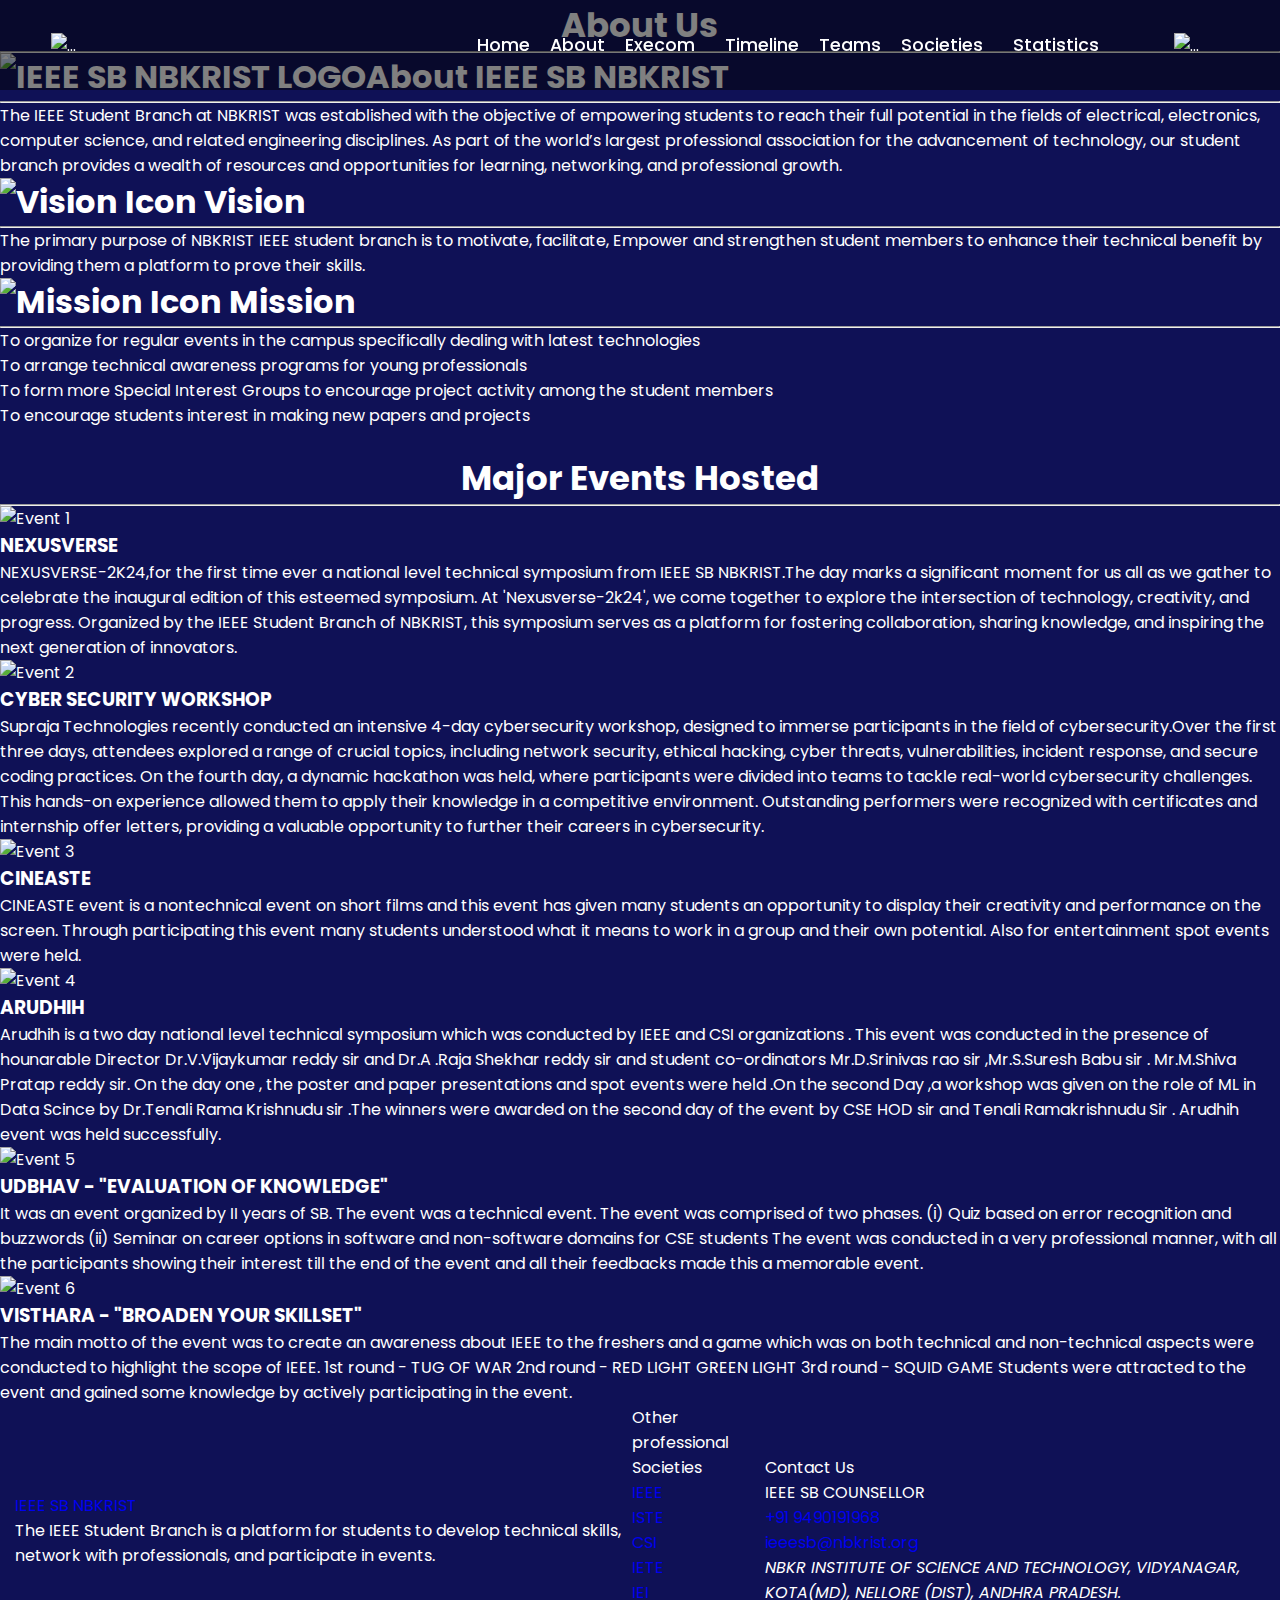
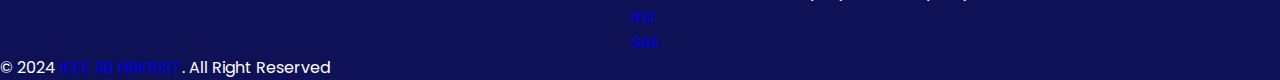
==== commit 4c2d7bc3: "Update about.html" ====
--- a/about.html
+++ b/about.html
@@ -5,7 +5,7 @@
     <meta charset="UTF-8">
     <meta name="viewport" content="width=device-width, initial-scale=1.0">
     <title>IEEE Student Branch NBKRIST - Execom 2024</title>
-    <link rel="stylesheet" href="style.css">
+    <link rel="stylesheet" href="about.css">
     <link href="https://cdnjs.cloudflare.com/ajax/libs/aos/2.3.4/aos.css" rel="stylesheet">
     <script src="https://cdn.jsdelivr.net/npm/canvas-confetti@1.3.2/dist/confetti.browser.min.js"></script>
     <link rel="shortcut icon" href="./favicon.svg" type="image/svg+xml">
--- a/about.css
+++ b/about.css
@@ -0,0 +1,436 @@
+@import url('https://fonts.googleapis.com/css2?family=Bree+Serif&family=Caveat:wght@400;700&family=Lobster&family=Monoton&family=Open+Sans:ital,wght@0,400;0,700;1,400;1,700&family=Playfair+Display+SC:ital,wght@0,400;0,700;1,700&family=Playfair+Display:ital,wght@0,400;0,700;1,700&family=Roboto:ital,wght@0,400;0,700;1,400;1,700&family=Source+Sans+Pro:ital,wght@0,400;0,700;1,700&family=Work+Sans:ital,wght@0,400;0,700;1,700&display=swap');
+
+/* ANIMATED BACKGROUND */
+
+.circles {
+    position: absolute;
+    top: 0;
+    left: 0;
+    width: 90%;
+    height: 100%;
+    overflow: hidden;
+}
+
+.circles li {
+    position: absolute;
+    display: block;
+    list-style: none;
+    width: 20px;
+    height: 20px;
+    background-color: #ff3cac;
+    background-image: linear-gradient(225deg,
+            #ff3cac 0%,
+            #784ba0 50%,
+            #2b86c5 100%);
+    animation: animate 25s linear infinite;
+    bottom: -150px;
+}
+
+.circles li:nth-child(1) {
+    left: 25%;
+    width: 80px;
+    height: 80px;
+    animation-delay: 0s;
+}
+
+.circles li:nth-child(2) {
+    left: 10%;
+    width: 20px;
+    height: 20px;
+    animation-delay: 2s;
+    animation-duration: 12s;
+}
+
+.circles li:nth-child(3) {
+    left: 70%;
+    width: 20px;
+    height: 20px;
+    animation-delay: 4s;
+}
+
+.circles li:nth-child(4) {
+    left: 40%;
+    width: 60px;
+    height: 60px;
+    animation-delay: 0s;
+    animation-duration: 18s;
+}
+
+.circles li:nth-child(5) {
+    left: 65%;
+    width: 20px;
+    height: 20px;
+    animation-delay: 0s;
+}
+
+.circles li:nth-child(6) {
+    left: 75%;
+    width: 110px;
+    height: 110px;
+    animation-delay: 3s;
+}
+
+.circles li:nth-child(7) {
+    left: 35%;
+    width: 150px;
+    height: 150px;
+    animation-delay: 7s;
+}
+
+.circles li:nth-child(8) {
+    left: 50%;
+    width: 25px;
+    height: 25px;
+    animation-delay: 15s;
+    animation-duration: 45s;
+}
+
+.circles li:nth-child(9) {
+    left: 20%;
+    width: 15px;
+    height: 15px;
+    animation-delay: 2s;
+    animation-duration: 35s;
+}
+
+.circles li:nth-child(10) {
+    left: 85%;
+    width: 150px;
+    height: 150px;
+    animation-delay: 0s;
+    animation-duration: 11s;
+}
+
+@keyframes animate {
+    0% {
+        transform: translateY(0) rotate(0deg);
+        opacity: 0.6;
+        border-radius: 0;
+    }
+
+    100% {
+        transform: translateY(-1000px) rotate(720deg);
+        opacity: 0;
+        border-radius: 50%;
+    }
+}@import url('https://fonts.googleapis.com/css2?family=Bree+Serif&family=Caveat:wght@400;700&family=Lobster&family=Monoton&family=Open+Sans:ital,wght@0,400;0,700;1,400;1,700&family=Playfair+Display+SC:ital,wght@0,400;0,700;1,700&family=Playfair+Display:ital,wght@0,400;0,700;1,700&family=Roboto:ital,wght@0,400;0,700;1,400;1,700&family=Source+Sans+Pro:ital,wght@0,400;0,700;1,700&family=Work+Sans:ital,wght@0,400;0,700;1,700&display=swap');
+
+:root {
+
+    /**
+   * colors
+   */
+
+    --st-patricks-blue: hsl(236, 57%, 28%);
+    --amaranth-purple: hsl(335, 88%, 38%);
+    --royal-blue-dark: hsl(231, 68%, 21%);
+    --chrome-yellow: hsl(5, 100%, 69%);
+    --space-cadet-1: hsl(230, 41%, 25%);
+    --space-cadet-2: hsl(230, 59%, 16%);
+    --winter-sky_50: hsla(335, 87%, 53%, 0.5);
+    --purple-navy: hsl(236, 26%, 43%);
+    --ksu-purple: hsl(275, 54%, 33%);
+    --winter-sky: hsl(212, 100%, 50%);
+    --razzmatazz: hsl(212, 87%, 53%);
+    --platinum: hsl(0, 0%, 90%);
+    --black_70: hsla(0, 0%, 0%, 0.7);
+    --rajah: hsl(5, 100%, 69%);
+    --white: hsl(0, 0%, 100%);
+
+    --gradient-1: linear-gradient(90deg, var(--royal-blue-dark) 0, var(--ksu-purple) 51%, var(--royal-blue-dark));
+    --gradient-2: linear-gradient(90deg, var(--razzmatazz), var(--rajah));
+
+    /**
+   * typography
+   */
+
+    --ff-source-sans-pro: 'Source Sans Pro', sans-serif;
+    --ff-poppins: 'Poppins', sans-serif;
+
+    --fs-1: 4.2rem;
+    --fs-2: 3.8rem;
+    --fs-3: 3.2rem;
+    --fs-4: 2.5rem;
+    --fs-5: 2.4rem;
+    --fs-6: 2rem;
+    --fs-7: 1.8rem;
+    --fs-8: 1.5rem;
+
+    --fw-500: 500;
+    --fw-600: 600;
+    --fw-700: 700;
+
+    /**
+   * border radius
+   */
+
+    --radius-4: 4px;
+    --radius-12: 12px;
+
+    /**
+   * spacing
+   */
+
+    --section-padding: 60px;
+
+    /**
+   * transition
+   */
+
+    --transition-1: 0.15s ease;
+    --transition-2: 0.35s ease;
+    --cubic-in: cubic-bezier(0.51, 0.03, 0.64, 0.28);
+    --cubic-out: cubic-bezier(0.33, 0.85, 0.56, 1.02);
+
+    /**
+   * shadow
+   */
+
+    --shadow: 0 5px 20px 1px hsla(220, 63%, 33%, 0.1);
+
+}
+
+* {
+    padding: 0;
+    margin: 0;
+    box-sizing: border-box;
+    font-family: "Poppins", sans-serif;
+    text-decoration: none;
+    list-style: none;
+}
+
+/* dropdowns */
+.paste-button {
+    position: relative;
+    display: block;
+    font-family: "Poppins", sans-serif;
+}
+
+.button {
+    background-color: transparent;
+    color: #fff;
+    padding: 5px 0;
+    font-size: 1.1rem;
+    font-weight: 500;
+    margin: 0;
+    border: none;
+    cursor: pointer;
+    transition: all 0.50s ease;
+}
+
+.dropdown-content {
+    display: none;
+    font-size: 13px;
+    position: absolute;
+    z-index: 2;
+    min-width: 200px;
+    background-color: #212121;
+    border-radius: 0px 15px 15px 15px;
+    box-shadow: 0px 8px 16px 0px rgba(0, 0, 0, 0.2);
+}
+
+.dropdown-content a {
+    color: #fff;
+    text-decoration: none;
+    display: block;
+    transition: 0.1s;
+}
+
+.dropdown-content a:hover {
+    background-color: black;
+    color: black;
+}
+
+.dropdown-content a:focus {
+    background-color: #212121;
+    color: black;
+}
+
+.dropdown-content #top:hover {
+    border-radius: 0px 13px 0px 0px;
+}
+
+.dropdown-content #middle:hover {
+    border-radius: 0px 0px 13px 13px;
+}
+
+.dropdown-content #bottom:hover {
+    border-radius: 0px 0px 13px 13px;
+}
+
+.paste-button:hover button {
+    border-radius: 15px 15px 0px 0px;
+}
+
+.paste-button:hover .dropdown-content {
+    display: block;
+}
+
+body {
+    min-height: 100vh;
+    background: #0F1156;
+    color: #fff;
+}
+
+.container {
+    padding-inline: 15px;
+}
+
+.w-100 {
+    width: 100%;
+}
+
+.banner-animation {
+    animation: waveAnim 2s linear infinite alternate;
+}
+
+@keyframes waveAnim {
+    0% {
+        transform: translate(0, 0) rotate(0);
+    }
+
+    100% {
+        transform: translate(2px, 2px) rotate(2deg);
+    }
+}
+
+.header {
+
+    position: fixed;
+    width: 100%;
+    height: 90px;
+    top: 0;
+    right: 0;
+    z-index: 1000;
+    display: flex;
+    align-items: center;
+    justify-content: space-between;
+    background: rgba(1, 1, 1, 0.5);
+    padding: 15px 200px;
+    transition: all 0.50s ease;
+}
+
+.navbar {
+    display: flex;
+    align-items: center;
+    flex: 1;
+    justify-content: flex-end;
+}
+
+.navbar li {
+    margin: 0 15px;
+    display: flex;
+    align-items: center;
+}
+
+.navbar a,
+.button {
+    color: #fff;
+    font-size: 1.1rem;
+    font-weight: 500;
+    padding: 5px 0;
+    transition: all 0.50s ease;
+}
+
+.container {
+    display: flex;
+    align-items: center;
+    justify-content: space-between;
+    width: 100%;
+}
+
+.navbar a:hover,
+.button:hover {
+    color: #6D7FFB;
+}
+
+.main {
+    display: flex;
+    align-items: center;
+    justify-content: flex-end;
+    margin-right: 20px;
+    /* Add margin to the right side */
+}
+
+.main a {
+    margin-right: 25px;
+    margin-left: 10px;
+    color: #fff;
+    font-size: 1.1rem;
+    font-weight: 500;
+    transition: all 0.50s ease;
+}
+
+.user {
+    display: flex;
+    align-items: center;
+}
+
+.user i {
+    color: #29fd53;
+    font-size: 20px;
+    margin-right: 7px;
+}
+
+.main a:hover {
+    color: #29fd53;
+}
+
+#menu-icon {
+    font-size: 35px;
+    color: #fff;
+    cursor: pointer;
+    display: none;
+}
+
+@media (max-width: 1280px) {
+    .header {
+        padding: 14px 2%;
+        transition: 0.2s;
+    }
+
+    .navbar li {
+        margin: 0 10px;
+    }
+}
+
+@media (max-width: 1090px) {
+    #menu-icon {
+        display: block;
+    }
+
+    .navbar {
+        position: absolute;
+        top: 100%;
+        right: 2%;
+        width: 270px;
+        height: auto;
+        background: #0F1156;
+        display: flex;
+        flex-direction: column;
+        justify-content: center;
+        align-items: center;
+        transition: all 0.3s ease;
+        overflow: hidden;
+        max-height: 0;
+    }
+
+    .navbar li {
+        margin: 10px 0;
+    }
+
+    .navbar.active {
+        max-height: 500px;
+        /* Adjust based on content height */
+
+    }
+
+    .navbar a:hover,
+    .button:hover {
+        color: yellow;
+    }
+
+}
+
+
+
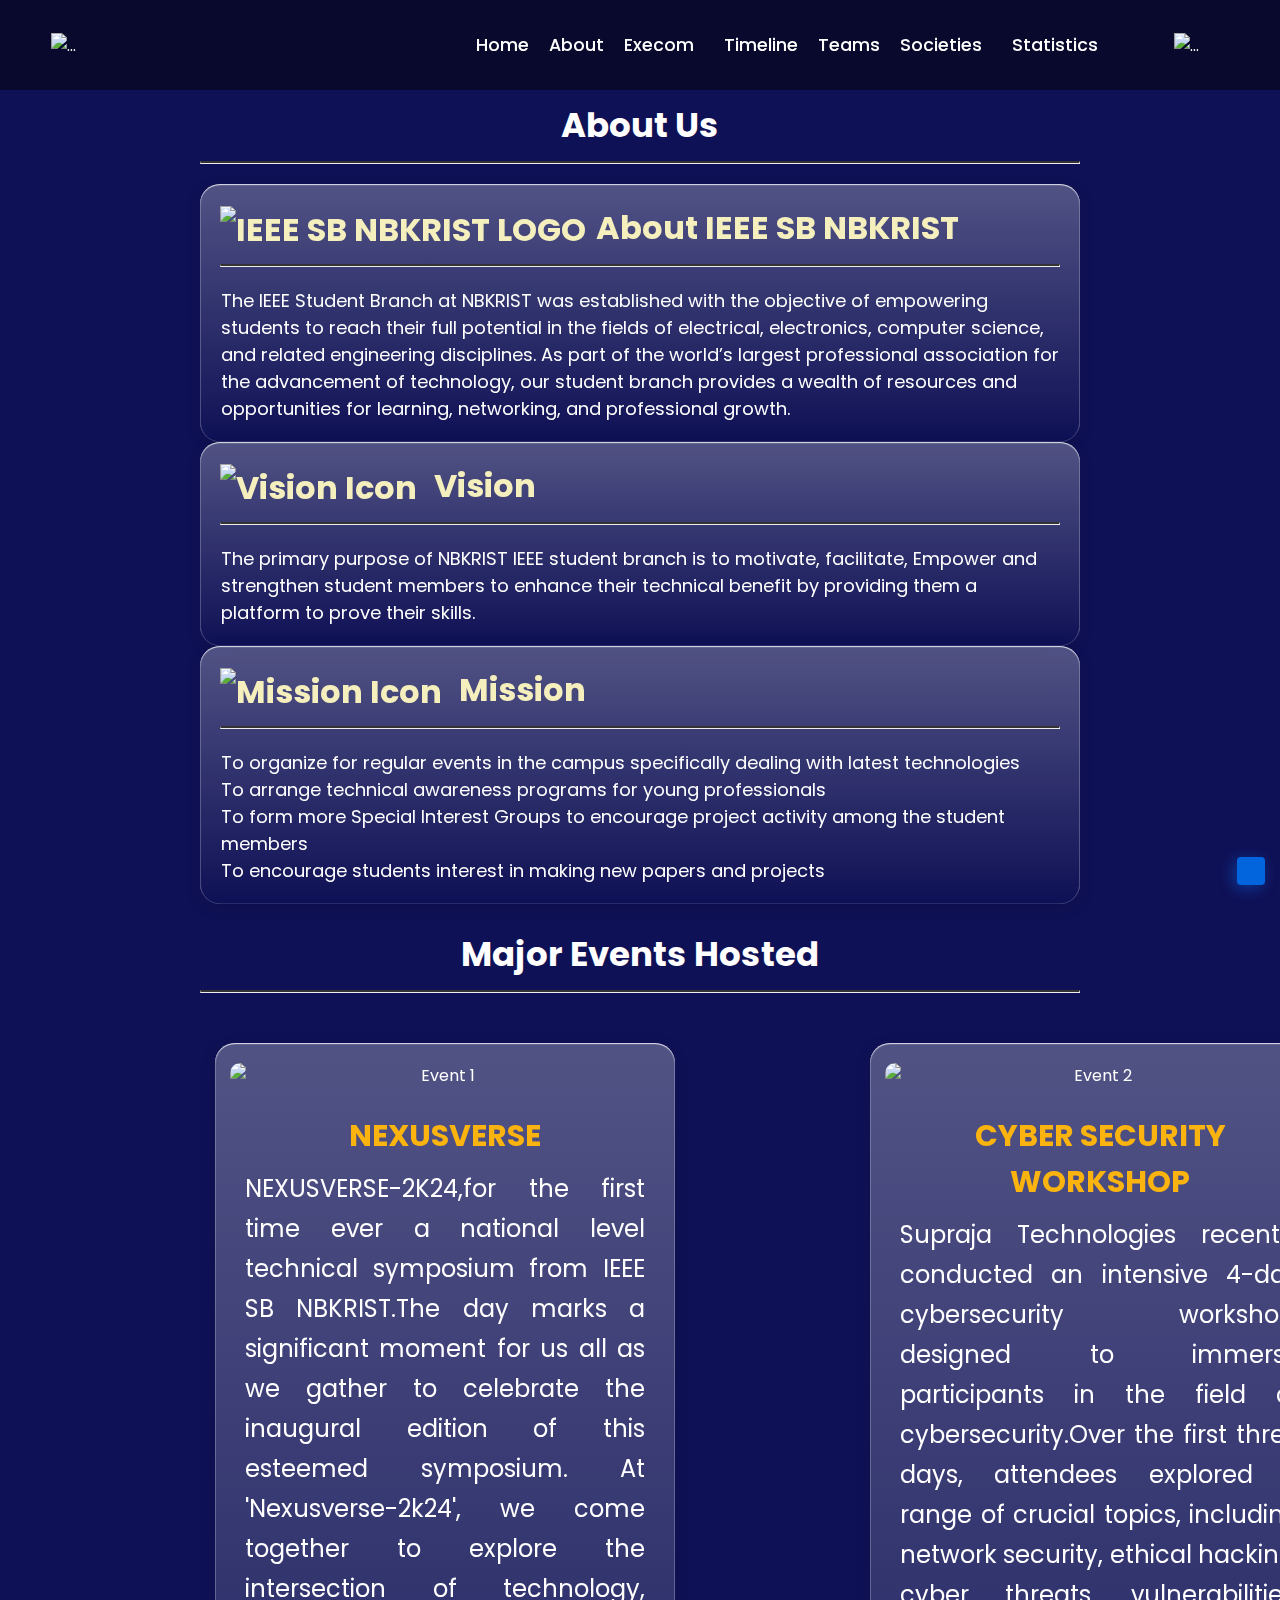
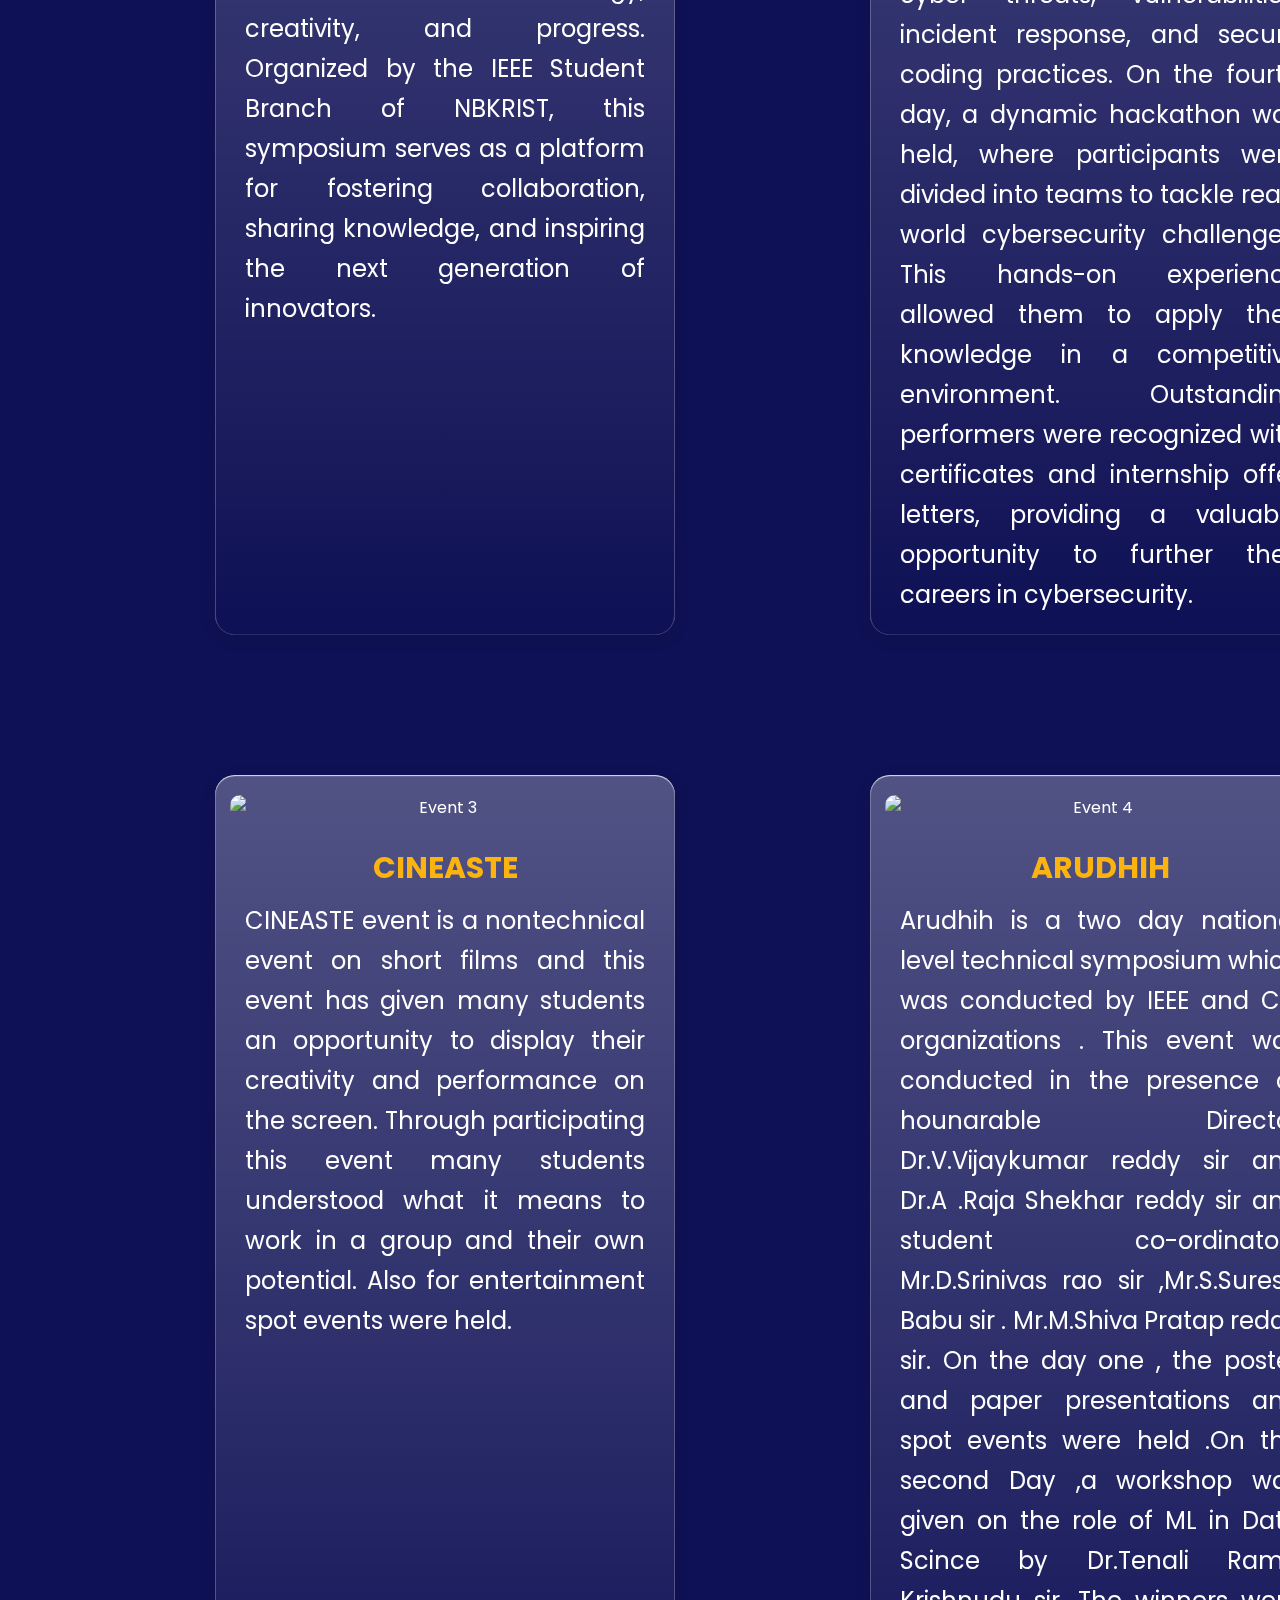
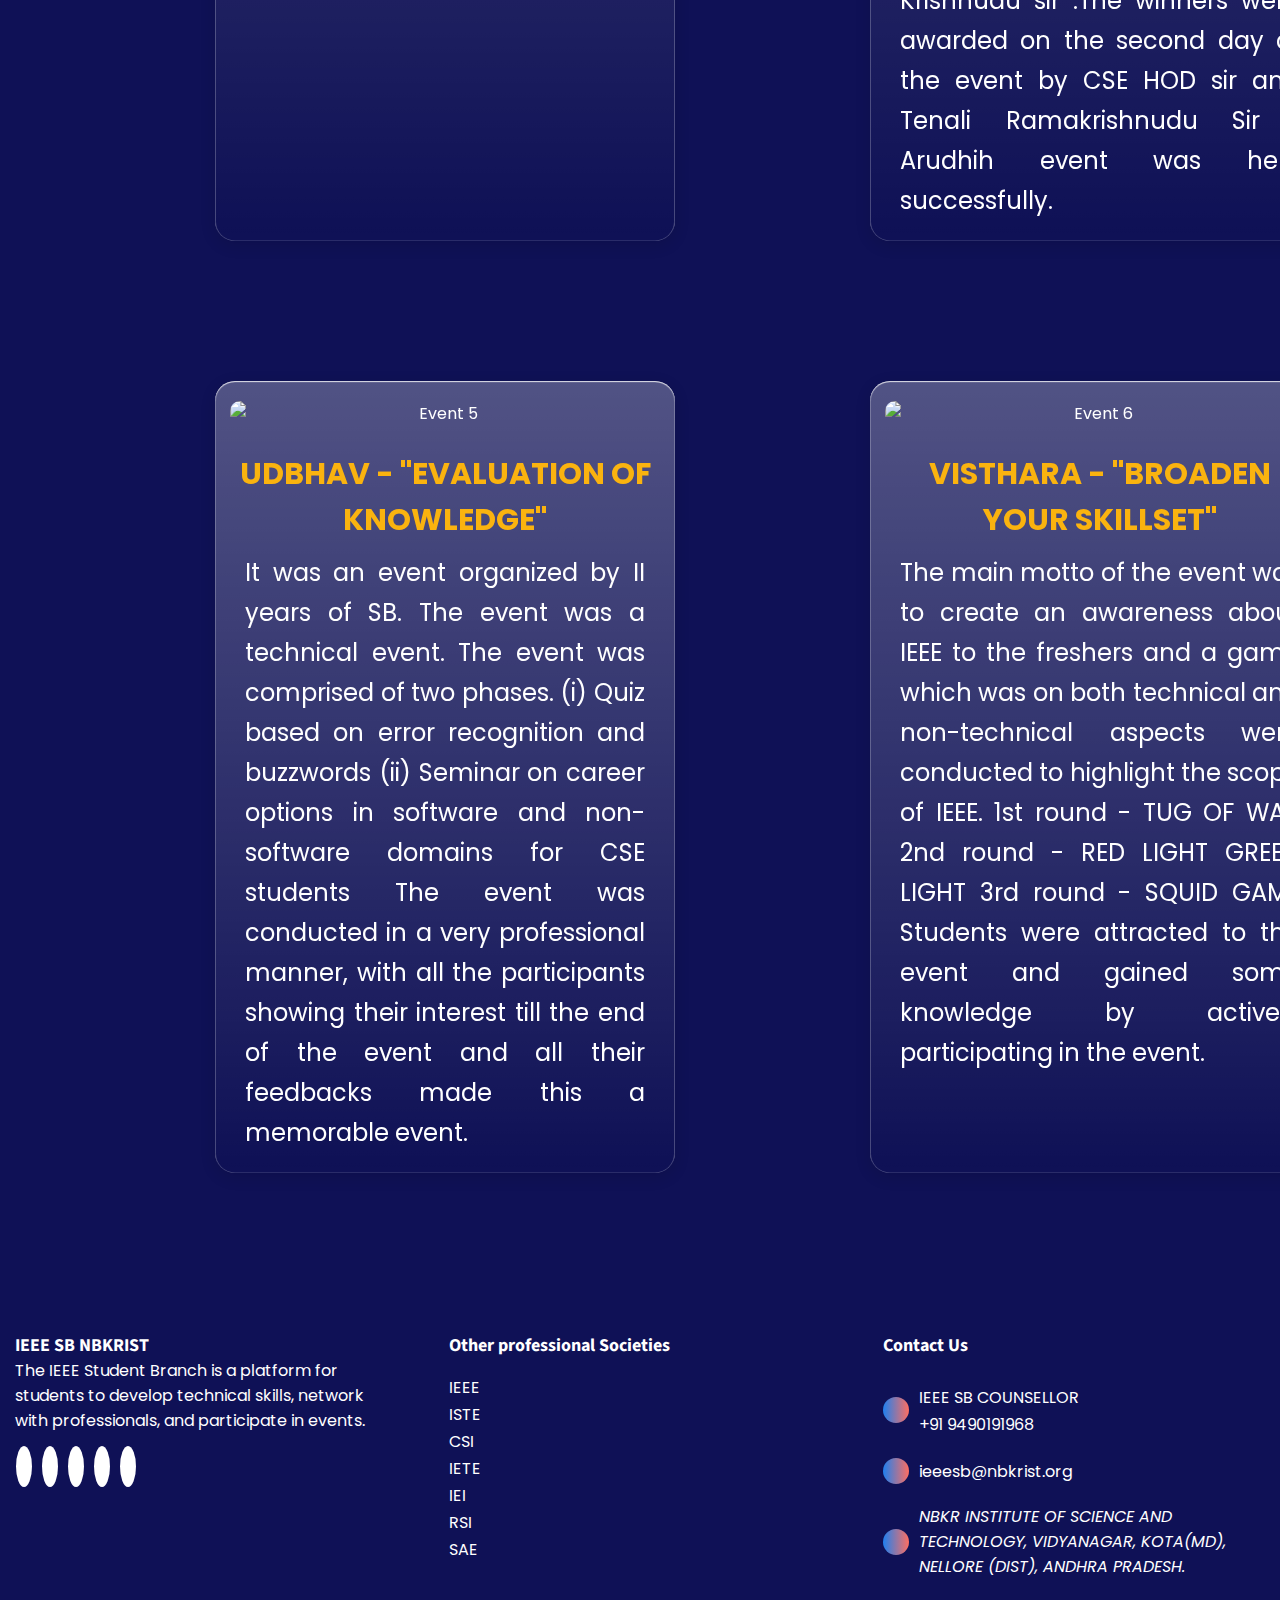
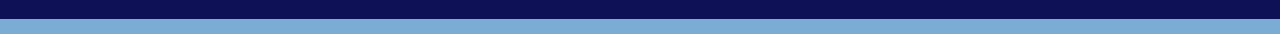
==== commit c9f851ed: "Update about.html" ====
--- a/about.html
+++ b/about.html
@@ -4,7 +4,7 @@
 <head>
     <meta charset="UTF-8">
     <meta name="viewport" content="width=device-width, initial-scale=1.0">
-    <title>IEEE Student Branch NBKRIST - Execom 2024</title>
+    <title>IEEE Student Branch NBKRIST - Execom 2022</title>
     <link rel="stylesheet" href="about.css">
     <link href="https://cdnjs.cloudflare.com/ajax/libs/aos/2.3.4/aos.css" rel="stylesheet">
     <script src="https://cdn.jsdelivr.net/npm/canvas-confetti@1.3.2/dist/confetti.browser.min.js"></script>
--- a/about.css
+++ b/about.css
@@ -1,119 +1,4 @@
 @import url('https://fonts.googleapis.com/css2?family=Bree+Serif&family=Caveat:wght@400;700&family=Lobster&family=Monoton&family=Open+Sans:ital,wght@0,400;0,700;1,400;1,700&family=Playfair+Display+SC:ital,wght@0,400;0,700;1,700&family=Playfair+Display:ital,wght@0,400;0,700;1,700&family=Roboto:ital,wght@0,400;0,700;1,400;1,700&family=Source+Sans+Pro:ital,wght@0,400;0,700;1,700&family=Work+Sans:ital,wght@0,400;0,700;1,700&display=swap');
-
-/* ANIMATED BACKGROUND */
-
-.circles {
-    position: absolute;
-    top: 0;
-    left: 0;
-    width: 90%;
-    height: 100%;
-    overflow: hidden;
-}
-
-.circles li {
-    position: absolute;
-    display: block;
-    list-style: none;
-    width: 20px;
-    height: 20px;
-    background-color: #ff3cac;
-    background-image: linear-gradient(225deg,
-            #ff3cac 0%,
-            #784ba0 50%,
-            #2b86c5 100%);
-    animation: animate 25s linear infinite;
-    bottom: -150px;
-}
-
-.circles li:nth-child(1) {
-    left: 25%;
-    width: 80px;
-    height: 80px;
-    animation-delay: 0s;
-}
-
-.circles li:nth-child(2) {
-    left: 10%;
-    width: 20px;
-    height: 20px;
-    animation-delay: 2s;
-    animation-duration: 12s;
-}
-
-.circles li:nth-child(3) {
-    left: 70%;
-    width: 20px;
-    height: 20px;
-    animation-delay: 4s;
-}
-
-.circles li:nth-child(4) {
-    left: 40%;
-    width: 60px;
-    height: 60px;
-    animation-delay: 0s;
-    animation-duration: 18s;
-}
-
-.circles li:nth-child(5) {
-    left: 65%;
-    width: 20px;
-    height: 20px;
-    animation-delay: 0s;
-}
-
-.circles li:nth-child(6) {
-    left: 75%;
-    width: 110px;
-    height: 110px;
-    animation-delay: 3s;
-}
-
-.circles li:nth-child(7) {
-    left: 35%;
-    width: 150px;
-    height: 150px;
-    animation-delay: 7s;
-}
-
-.circles li:nth-child(8) {
-    left: 50%;
-    width: 25px;
-    height: 25px;
-    animation-delay: 15s;
-    animation-duration: 45s;
-}
-
-.circles li:nth-child(9) {
-    left: 20%;
-    width: 15px;
-    height: 15px;
-    animation-delay: 2s;
-    animation-duration: 35s;
-}
-
-.circles li:nth-child(10) {
-    left: 85%;
-    width: 150px;
-    height: 150px;
-    animation-delay: 0s;
-    animation-duration: 11s;
-}
-
-@keyframes animate {
-    0% {
-        transform: translateY(0) rotate(0deg);
-        opacity: 0.6;
-        border-radius: 0;
-    }
-
-    100% {
-        transform: translateY(-1000px) rotate(720deg);
-        opacity: 0;
-        border-radius: 50%;
-    }
-}@import url('https://fonts.googleapis.com/css2?family=Bree+Serif&family=Caveat:wght@400;700&family=Lobster&family=Monoton&family=Open+Sans:ital,wght@0,400;0,700;1,400;1,700&family=Playfair+Display+SC:ital,wght@0,400;0,700;1,700&family=Playfair+Display:ital,wght@0,400;0,700;1,700&family=Roboto:ital,wght@0,400;0,700;1,400;1,700&family=Source+Sans+Pro:ital,wght@0,400;0,700;1,700&family=Work+Sans:ital,wght@0,400;0,700;1,700&display=swap');
 
 :root {
 
@@ -434,3 +319,595 @@
 
 
 
+section {
+    padding: 100px 200px;
+    min-height: 40vh;
+
+}
+
+.reveal {
+    opacity: 0;
+    transform: translateY(20px);
+    transition: opacity 0.6s ease-out, transform 0.6s ease-out;
+}
+
+.reveal.active {
+    opacity: 1;
+    transform: translateY(0);
+}
+
+section {
+    padding: 100px 200px;
+    min-height: 40vh;
+
+}
+
+:root {
+    --winter-sky: #007BFF;
+    --white: #FFFFFF;
+    --radius-4: 4px;
+    --winter-sky_50: rgba(0, 123, 255, 0.5);
+    --transition-1: all 0.3s ease-in-out;
+}
+
+
+.go-top {
+    position: fixed;
+    bottom: 15px;
+    right: 15px;
+    background-color: var(--winter-sky);
+    color: var(--white);
+    font-size: 2rem;
+    padding: 14px;
+    border-radius: var(--radius-4);
+    box-shadow: -3px 3px 15px var(--winter-sky_50);
+    z-index: 1;
+    opacity: 0.8;
+    transition: var(--transition-1);
+
+}
+
+.go-top:hover {
+    opacity: 1;
+}
+
+/-----------------------------------\
+ #FOOTER \-----------------------------------/ .footer {
+    font-size: var(--fs-8);
+    padding: 30px;
+}
+
+.footer a {
+    color: inherit;
+}
+
+.footer-top {
+    background-repeat: no-repeat;
+    background-size: auto, 200%;
+    background-position: center, center;
+    color: var(--white);
+    padding: 30px 0;
+}
+
+.footer-brand {
+    margin-block-end: 30px;
+}
+
+.footer-brand .logo {
+    font-weight: var(--fw-700);
+    margin-block-end: 15px;
+}
+
+.footer-brand .text {
+    font-size: 16px;
+    /* Adjusted font size for consistency */
+    margin-block-end: 20px;
+}
+
+.social-list {
+    display: flex;
+    justify-content: flex-start;
+    align-items: center;
+    gap: 10px;
+}
+
+.footer-top .social-link {
+    background-color: var(--white);
+    color: var(--winter-sky);
+    font-size: 18px;
+    padding: 8px;
+    border-radius: 50%;
+}
+
+.footer-top .social-link:is(:hover, :focus) {
+    background-image: var(--gradient-2);
+    color: var(--white);
+}
+
+.footer-list:not(:last-child) {
+    margin-block-end: 25px;
+}
+
+.footer-list-title {
+    font-family: var(--ff-source-sans-pro);
+    font-size: 18px;
+    /* Adjusted font size for consistency */
+    font-weight: var(--fw-700);
+    margin-block-end: 15px;
+}
+
+.footer-link {
+    padding-block: 5px;
+    font-size: 16px;
+    /* Adjusted font size for consistency */
+}
+
+:is(.footer-link, .footer-item-link):not(address):is(:hover, :focus) {
+    text-decoration: underline;
+}
+
+.footer-item-link {
+    font-size: 16px;
+    /* Adjusted font size for consistency */
+}
+
+.footer-item {
+    display: flex;
+    justify-content: flex-start;
+    align-items: center;
+    gap: 10px;
+    padding-block: 10px;
+}
+
+.footer-item-icon {
+    background-image: var(--gradient-2);
+    padding: 13px;
+    border-radius: 50%;
+}
+
+.footer-bottom {
+    color: #210D39;
+    padding: 10px;
+    text-align: center;
+    background-color: #7BACD4;
+    margin: 0 -30px -30px -30px;
+}
+
+.copyright-link {
+    display: inline-block;
+    text-decoration: underline;
+}
+
+.copyright-link:is(:hover, :focus) {
+    text-decoration: none;
+}
+
+/-----------------------------------\
+ #MEDIA QUERIES \-----------------------------------/
+/* responsive for smaller than 576px screen */
+@media (max-width: 575px) {
+    .footer-top .container {
+        display: block;
+        margin-right: 20px;
+    }
+
+    .footer-list-link {
+        display: block;
+        text-align: center;
+    }
+
+    .footer-brand,
+    .footer-list {
+        margin-block-end: 20px;
+    }
+
+    .footer-brand .text,
+    .footer-list-title,
+    .footer-link,
+    .footer-item-link {
+        font-size: 16px;
+        /* Ensuring consistent font size on smaller screens */
+    }
+}
+
+/* responsive for larger than 550px screen */
+@media (min-width: 550px) {
+    .footer-top .container {
+        display: flex;
+        flex-direction: column;
+        align-items: flex-start;
+        gap: 30px;
+    }
+}
+
+/* responsive for larger than 768px screen */
+@media (min-width: 768px) {
+    .footer-top .container {
+        display: flex;
+        flex-direction: row;
+        align-items: flex-start;
+        gap: 30px;
+    }
+
+    .footer-brand,
+    .footer-list,
+    .footer-item {
+        flex: 1;
+    }
+}
+
+/* responsive for larger than 992px screen */
+@media (min-width: 992px) {
+    .footer-top .container {
+        display: grid;
+        grid-template-columns: repeat(3, 1fr);
+        gap: 50px;
+    }
+
+    .footer-brand {
+        grid-column: 1 / span 1;
+    }
+
+    .footer-list,
+    .footer-item {
+        grid-column: span 1;
+    }
+
+    .footer-brand .text {
+        max-width: 45ch;
+    }
+}
+
+/* responsive for larger than 1200px screen */
+@media (min-width: 1200px) {
+    .footer-top .container {
+        grid-template-columns: repeat(3, 1fr);
+        gap: 50px;
+    }
+
+    .footer-brand {
+        grid-column: auto;
+    }
+}
+
+/*.container-aboutpage {
+    display: grid;
+    grid-template-columns: repeat(2, 1fr);
+    gap: 20px;
+
+    width: 100%;
+    padding: 20px;
+    background: linear-gradient(180deg,
+            rgba(255, 255, 255, 0.28) 0%,
+            rgba(255, 255, 255, 0) 100%);
+    backdrop-filter: blur(30px);
+    border-radius: 20px;
+    width: min(900px, 100%);
+    box-shadow: 0 0.5px 0 1px rgba(255, 255, 255, 0.23) inset,
+        0 1px 0 0 rgba(255, 255, 255, 0.66) inset, 0 4px 16px rgba(0, 0, 0, 0.12);
+    z-index: 10;
+
+}*/
+
+.events-container {
+
+    display: grid;
+    grid-template-columns: repeat(1, 1fr);
+    justify-content: space-around;
+
+}
+
+/*.container-aboutpage {
+    margin-top: 20px;
+}*/
+
+.event-box {
+    display: flex;
+    flex-direction: column;
+    align-items: center;
+    text-align: center;
+    padding: 20px;
+    border-radius: 10px;
+
+    transition: transform 0.3s, box-shadow 0.3s;
+    background: linear-gradient(180deg,
+            rgba(255, 255, 255, 0.28) 0%,
+            rgba(255, 255, 255, 0) 100%);
+    backdrop-filter: blur(30px);
+    border-radius: 20px;
+    width: min(900px, 100%);
+    box-shadow: 0 0.5px 0 1px rgba(255, 255, 255, 0.23) inset,
+        0 1px 0 0 rgba(255, 255, 255, 0.66) inset, 0 4px 16px rgba(0, 0, 0, 0.12);
+    z-index: 10;
+    margin-top: 30px;
+    margin-bottom: 30px;
+
+}
+
+.box:hover,
+.event-box:hover {
+    transform: translateY(-10px);
+
+}
+
+.About h2,
+h3 {
+    margin-top: 50;
+    color: #395886;
+}
+
+.About hr {
+    border: 3;
+    border-top: 2px solid #333;
+    margin: 10px 0 20px;
+}
+
+.box img,
+.event-box img {
+    width: 50px;
+    height: 50px;
+    margin-right: 10px;
+    vertical-align: middle;
+    transition: transform 0.3s;
+}
+
+.event-box img {
+    width: 100%;
+    height: auto;
+    border-radius: 10px;
+    margin-bottom: 15px;
+    transition: transform 0.3s ease-in-out, box-shadow 0.3s ease-in-out;
+}
+
+.event-box img:hover {
+    transform: scale(1.1);
+    box-shadow: 0 10px 20px rgba(0, 0, 0, 0.2);
+}
+
+.event-box {
+    display: flex;
+    flex-direction: column;
+    align-items: center;
+    text-align: center;
+}
+
+.event-box h3 {
+    margin: 10px 0;
+    color: #FAB30F;
+    font-size: 30px;
+
+}
+
+.event-box p {
+    margin: 0;
+    padding: 0 10px;
+
+    font-size: 24px;
+    color: white;
+    text-align: justify;
+    line-height: 40px;
+}
+
+.box h1 {
+    color: #F5EFBD;
+}
+
+.box p,
+ul {
+    margin: 0;
+    padding: 0 1px;
+
+    font-size: large;
+
+}
+
+.box {
+    /*display: grid;
+    grid-template-columns: repeat(2, 1fr);
+    gap: 20px;*/
+
+    width: 100%;
+    padding: 20px;
+    background: linear-gradient(180deg,
+            rgba(255, 255, 255, 0.28) 0%,
+            rgba(255, 255, 255, 0) 100%);
+    backdrop-filter: blur(30px);
+    border-radius: 20px;
+    width: min(900px, 100%);
+    box-shadow: 0 0.5px 0 1px rgba(255, 255, 255, 0.23) inset,
+        0 1px 0 0 rgba(255, 255, 255, 0.66) inset, 0 4px 16px rgba(0, 0, 0, 0.12);
+    z-index: 10;
+    margin: auto;
+}
+
+* {
+    padding: 0;
+    margin: 0;
+    box-sizing: border-box;
+    font-family: "Poppins", sans-serif;
+    text-decoration: none;
+    list-style: none;
+}
+
+@media (min-width:1200px) {
+    .event-box {
+        width: 460px;
+        margin-left: 15px;
+        margin-right: 100px;
+
+
+    }
+
+    .events-container {
+
+        display: grid;
+        grid-template-columns: repeat(2, 1fr);
+        gap: 80px;
+
+
+    }
+
+}
+
+@media (max-width: 992px) {
+    .box {
+        width: calc(100% - 0px);
+        /* Ensure the box fits within the screen with padding considered */
+        /* max-width: 1000px; /* Increase the max-width */
+        padding: 20px;
+        background: linear-gradient(180deg,
+                rgba(255, 255, 255, 0.28) 0%,
+                rgba(255, 255, 255, 0) 100%);
+        backdrop-filter: blur(30px);
+        border-radius: 20px;
+        box-shadow: 0 0.5px 0 1px rgba(255, 255, 255, 0.23) inset,
+            0 1px 0 0 rgba(255, 255, 255, 0.66) inset, 0 4px 16px rgba(0, 0, 0, 0.12);
+        z-index: 10;
+        margin: auto;
+        /* Center the box horizontally */
+        min-width: 600px;
+        /* Set a minimum width */
+
+    }
+
+    .event-box {
+        min-width: 800px;
+        /* Set a minimum width */
+
+        margin-top: 20px;
+    }
+
+    .About {
+        display: flex;
+        justify-content: center;
+        flex-wrap: wrap;
+    }
+}
+
+footer {
+    overflow: hidden;
+}
+
+@media (max-width: 992px) and (min-width: 768px) {
+    .box {
+        width: calc(100% - 0px);
+        /* Ensure the box fits within the screen with padding considered */
+        /* max-width: 1000px; /* Increase the max-width */
+        padding: 20px;
+        background: linear-gradient(180deg,
+                rgba(255, 255, 255, 0.28) 0%,
+                rgba(255, 255, 255, 0) 100%);
+        backdrop-filter: blur(30px);
+        border-radius: 20px;
+        box-shadow: 0 0.5px 0 1px rgba(255, 255, 255, 0.23) inset,
+            0 1px 0 0 rgba(255, 255, 255, 0.66) inset, 0 4px 16px rgba(0, 0, 0, 0.12);
+        z-index: 10;
+        margin: auto;
+        /* Center the box horizontally */
+        width: 600px;
+        /* Set a minimum width */
+
+    }
+
+    .event-box {
+        min-width: 600px;
+        /* Set a minimum width */
+
+        margin-top: 20px;
+    }
+
+    .About {
+        display: flex;
+        justify-content: center;
+        flex-wrap: wrap;
+    }
+}
+
+@media (max-width: 767px) and (min-width: 576px) {
+    .box {
+
+        /* Ensure the box fits within the screen with padding considered */
+        /* max-width: 1000px; /* Increase the max-width */
+        padding: 20px;
+        background: linear-gradient(180deg,
+                rgba(255, 255, 255, 0.28) 0%,
+                rgba(255, 255, 255, 0) 100%);
+        backdrop-filter: blur(30px);
+        border-radius: 20px;
+        box-shadow: 0 0.5px 0 1px rgba(255, 255, 255, 0.23) inset,
+            0 1px 0 0 rgba(255, 255, 255, 0.66) inset, 0 4px 16px rgba(0, 0, 0, 0.12);
+        z-index: 10;
+        margin: 30px;
+        /* Center the box horizontally */
+        min-width: 450px;
+        /* Set a minimum width */
+
+    }
+
+    .event-box {
+        min-width: 450px;
+        /* Set a minimum width */
+
+        margin-top: 20px;
+    }
+
+    .About {
+        display: flex;
+        justify-content: center;
+        flex-wrap: wrap;
+    }
+}
+
+@media (max-width: 575px) {
+    .box {
+
+        /* Ensure the box fits within the screen with padding considered */
+        /* max-width: 1000px; /* Increase the max-width */
+        padding: 20px;
+        background: linear-gradient(180deg,
+                rgba(255, 255, 255, 0.28) 0%,
+                rgba(255, 255, 255, 0) 100%);
+        backdrop-filter: blur(30px);
+        border-radius: 20px;
+        box-shadow: 0 0.5px 0 1px rgba(255, 255, 255, 0.23) inset,
+            0 1px 0 0 rgba(255, 255, 255, 0.66) inset, 0 4px 16px rgba(0, 0, 0, 0.12);
+        z-index: 10;
+
+        /* Center the box horizontally */
+        max-width: 50px;
+        /* Set a minimum width */
+
+    }
+
+    .event-box {
+        max-width: 200px;
+        /* Set a minimum width */
+        margin-left: 5px;
+        margin-top: 20px;
+    }
+
+    .About {
+        display: flex;
+        justify-content: center;
+        flex-wrap: wrap;
+    }
+}
+
+
+/*-----footer-------*/
+
+/* responsive for larger than 550px screen */
+@media (max-width: 550px) {
+    .footer-top .containerf {
+        display: flex;
+        flex-direction: column;
+        align-items: flex-start;
+        gap: 30px;
+    }
+
+    .footer-top .container {
+        display: grid;
+        grid-template-columns: repeat(1, 1fr);
+        gap: 50px;
+    }
+}
